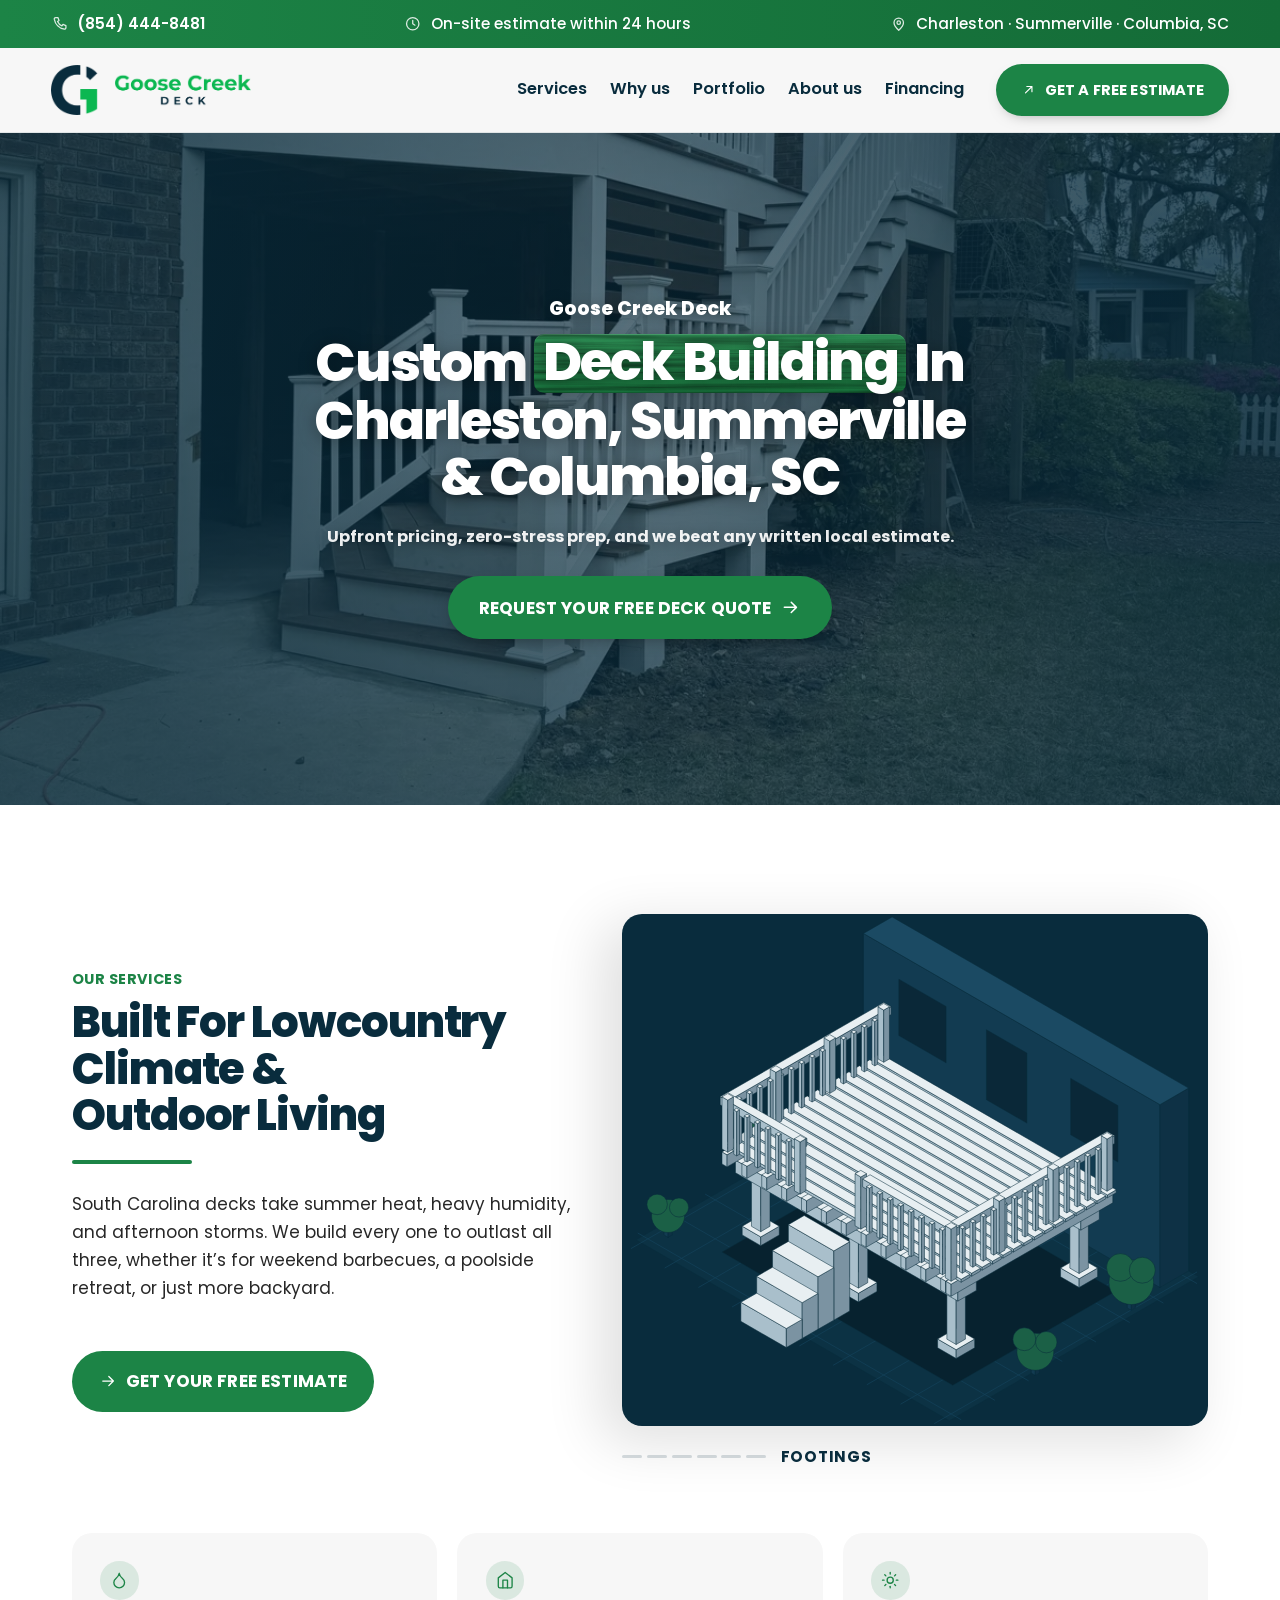
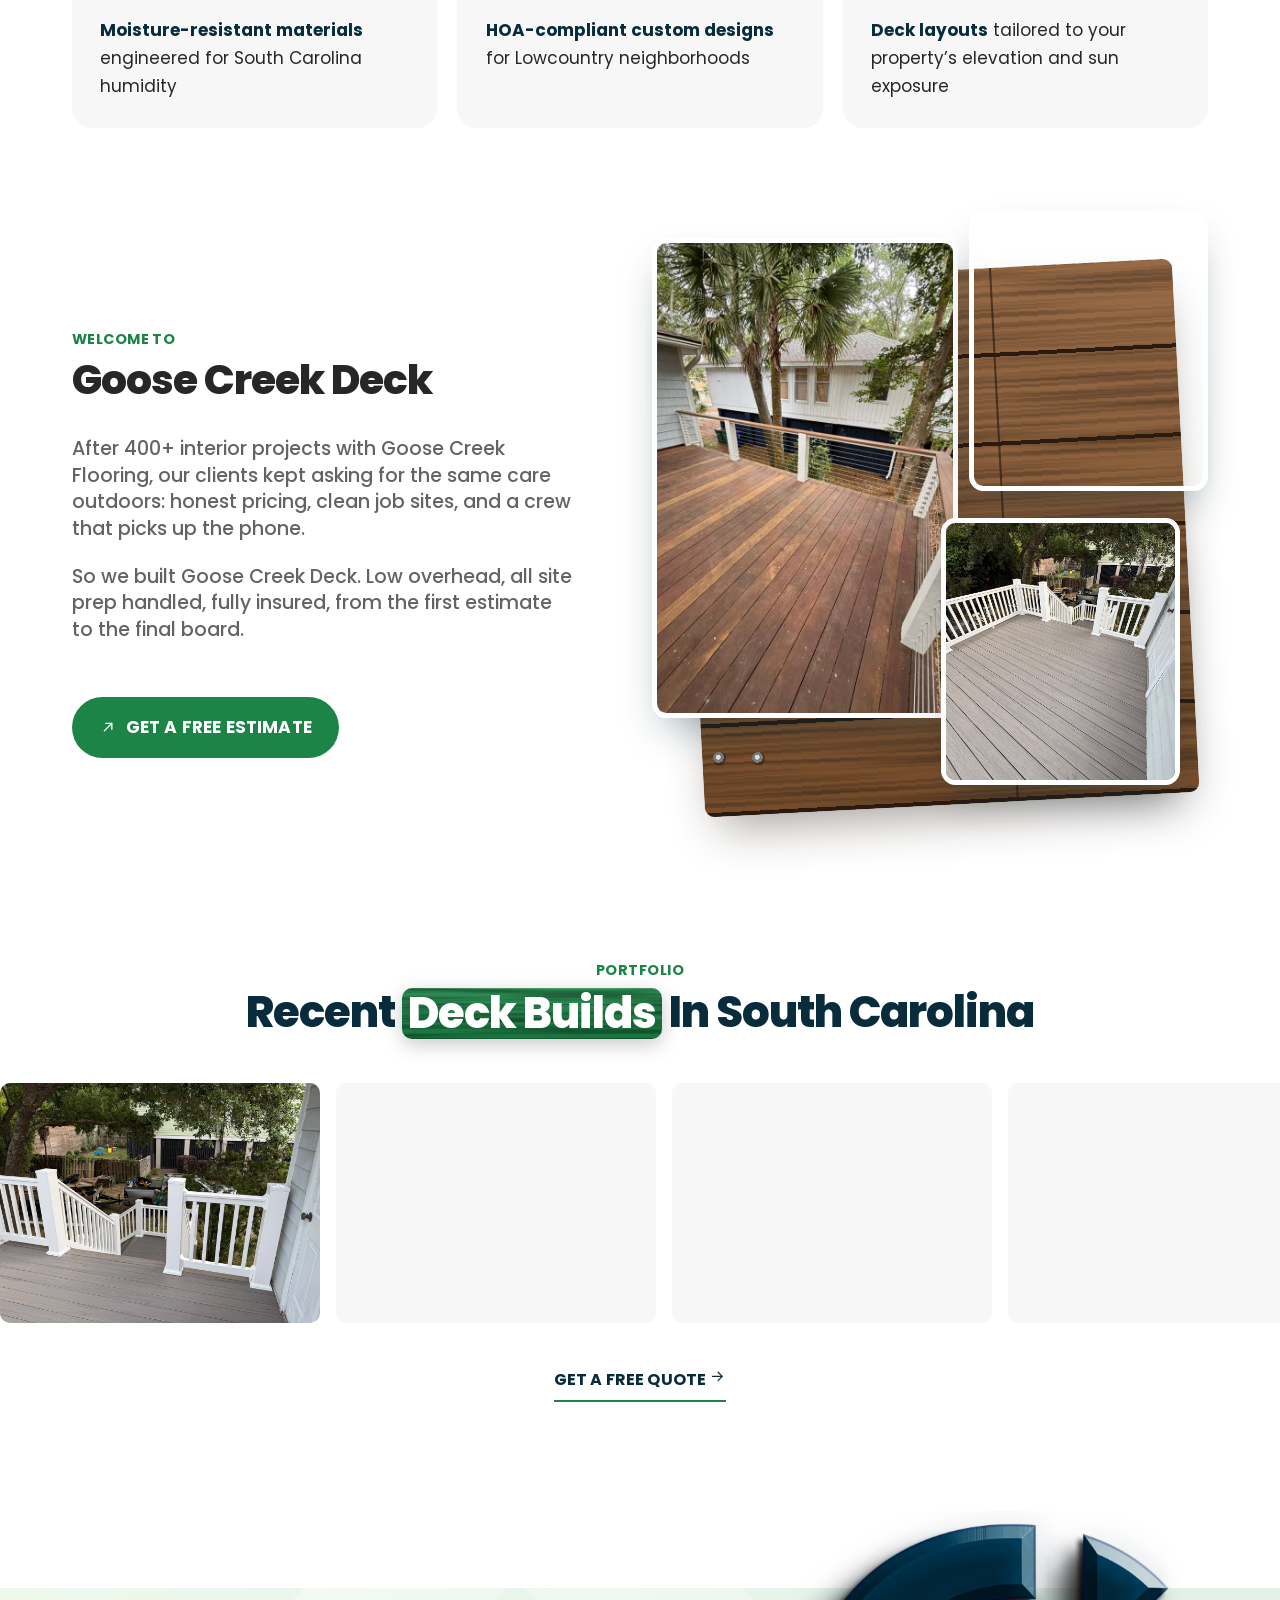
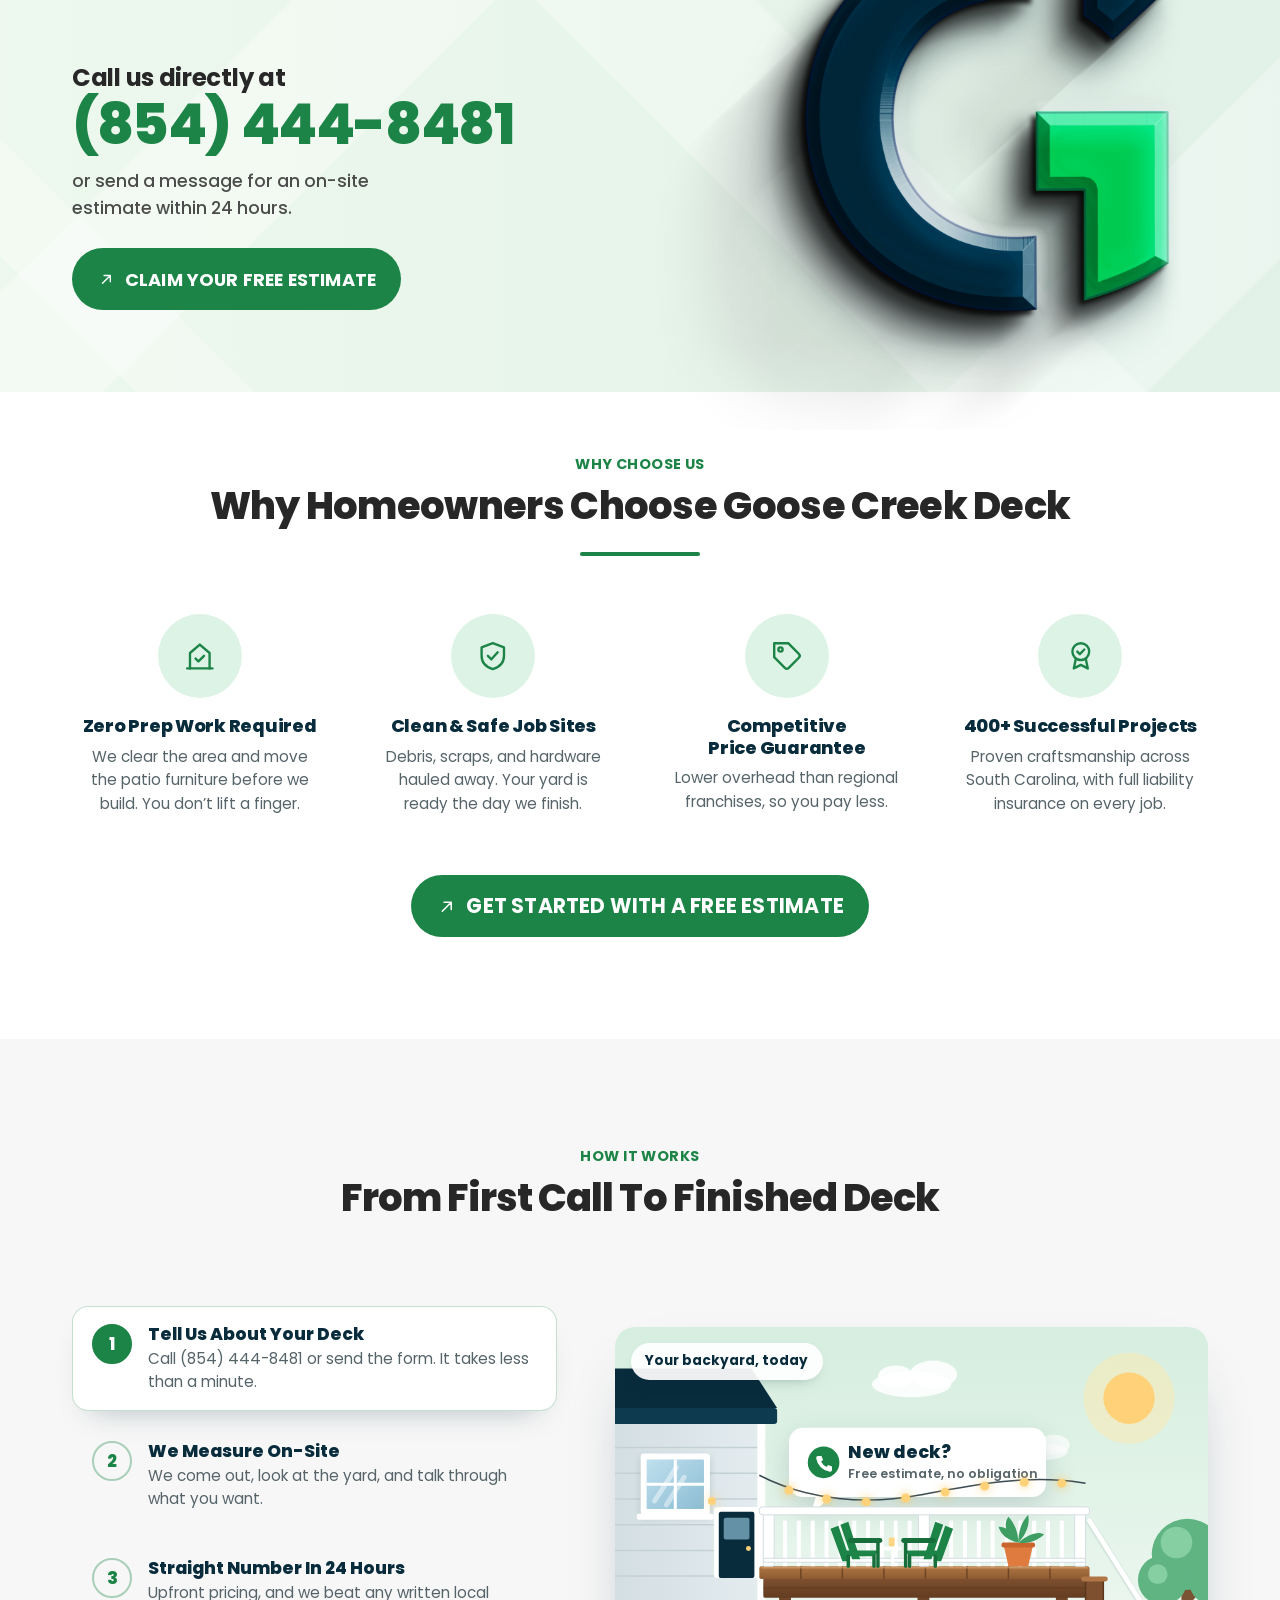
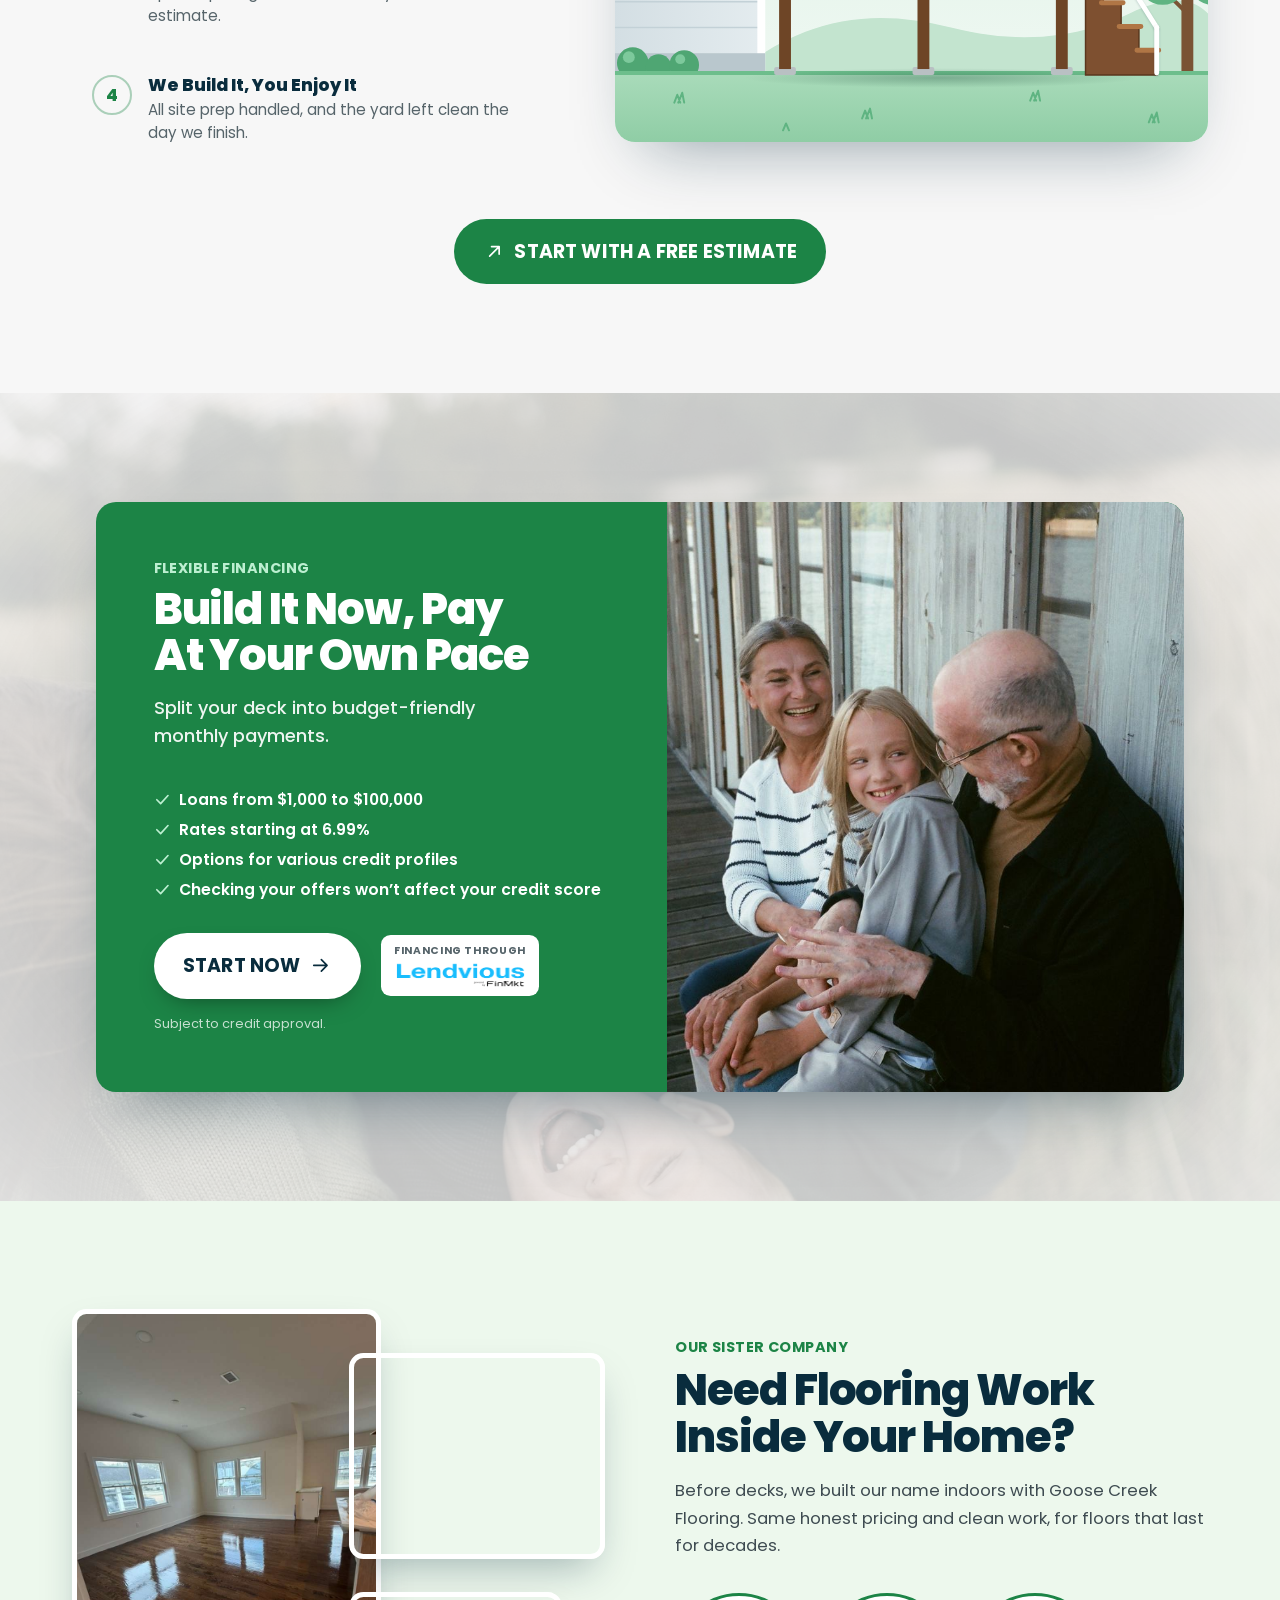
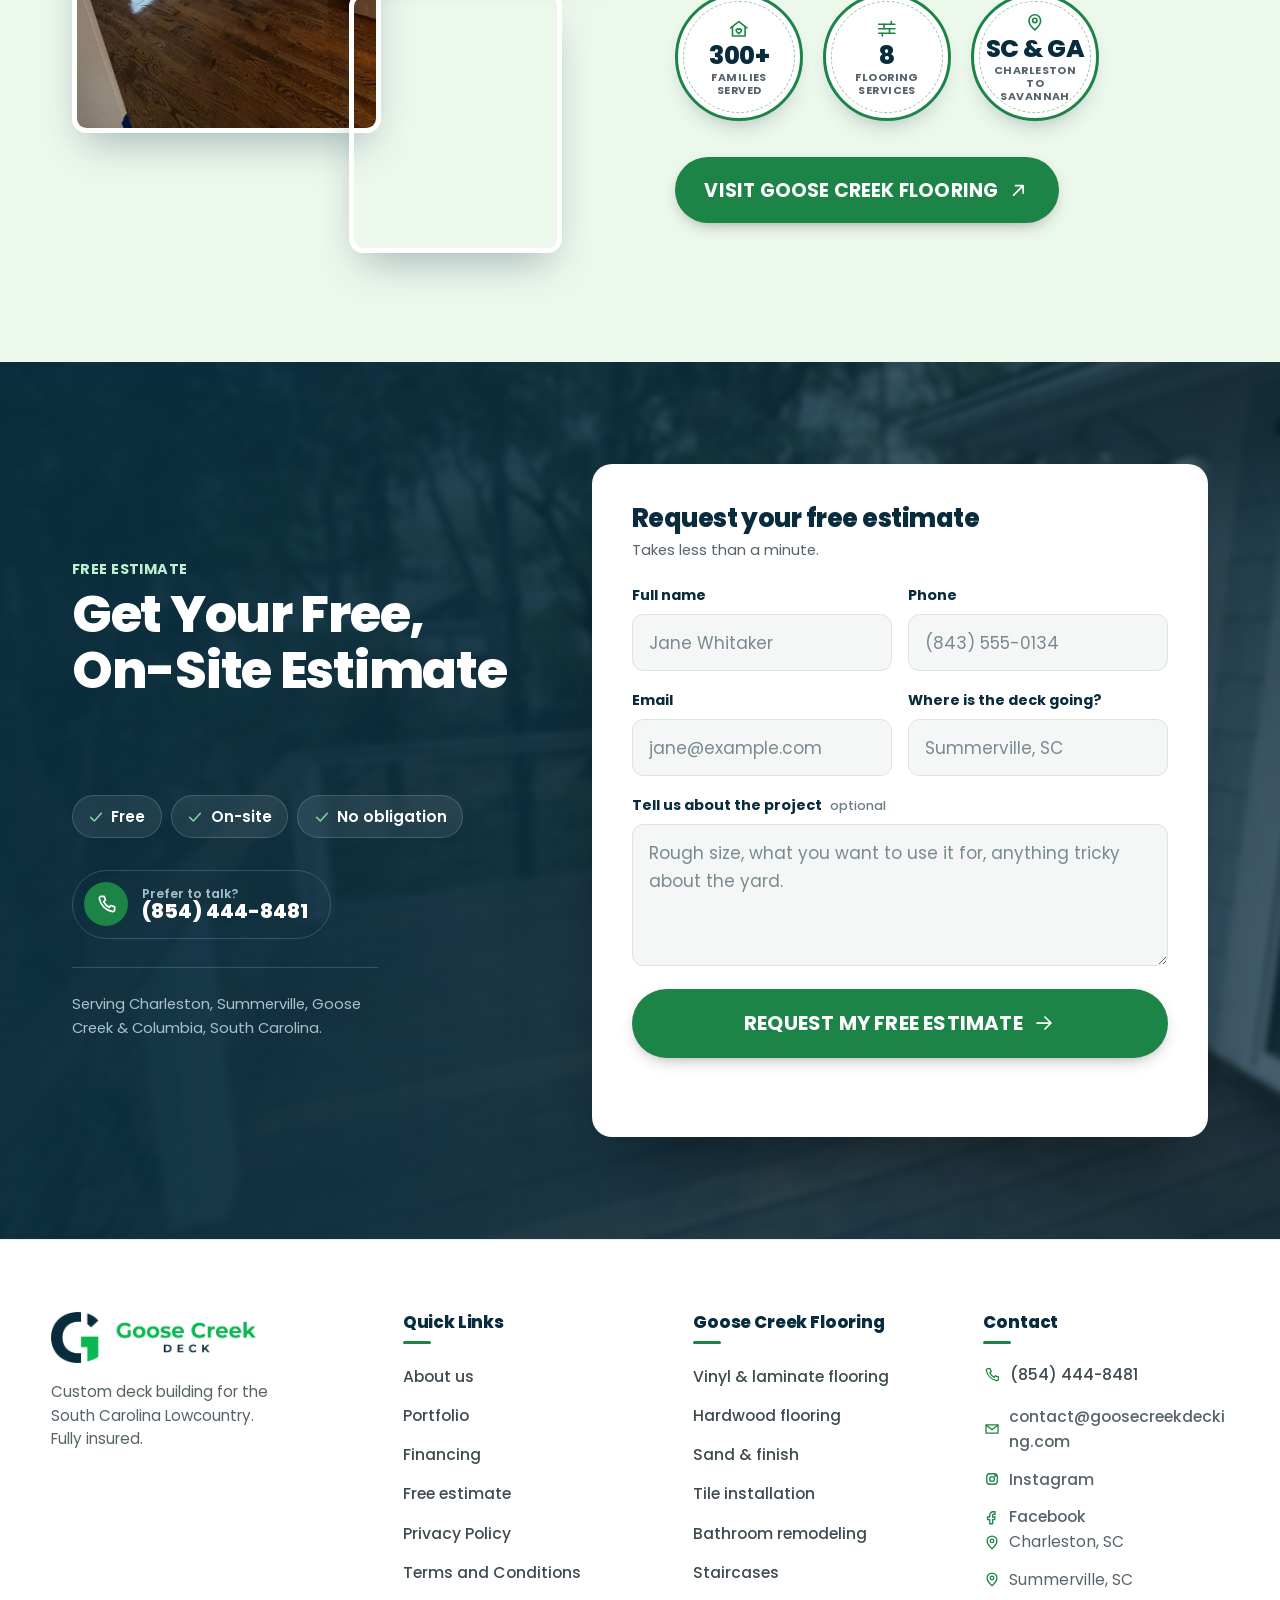
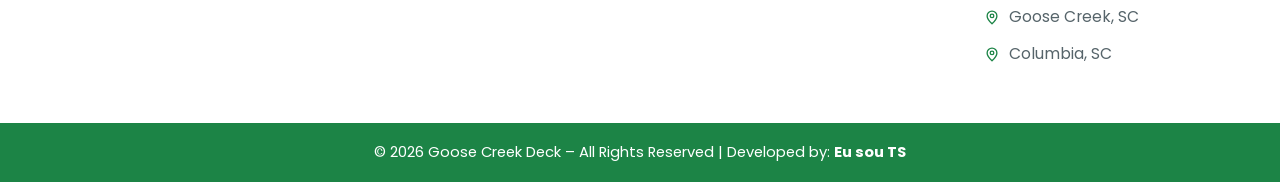
==== index.html @ 67399bc0 "Goose Creek Deck one-page site and links page One-page site for Goose Creek Deck (Charleston, Summer" ====
<!DOCTYPE html>
<html lang="en">
<head>
<meta charset="utf-8">
<meta name="viewport" content="width=device-width, initial-scale=1">
<title>Custom Deck Builders Charleston &amp; Summerville SC | Goose Creek Deck</title>
<meta name="description" content="Custom deck building in Charleston, Summerville &amp; Columbia, SC. We beat competitor prices, handle all prep work, and build to last. Call (854) 444-8481 for a free quote!">
<meta name="theme-color" content="#1C8446">
<link rel="icon" href="images/logo-stacked.png">

<meta property="og:type" content="website">
<meta property="og:title" content="Custom Deck Builders Charleston &amp; Summerville SC | Goose Creek Deck">
<meta property="og:description" content="Custom deck building in Charleston, Summerville &amp; Columbia, SC. We beat competitor prices, handle all prep work, and build to last.">
<meta property="og:image" content="images/financing-home.webp">

<link rel="preconnect" href="https://fonts.googleapis.com">
<link rel="preconnect" href="https://fonts.gstatic.com" crossorigin>
<link href="https://fonts.googleapis.com/css2?family=Poppins:wght@400;500;600;700;800&display=swap" rel="stylesheet">

<link rel="stylesheet" href="tokens.css">
<link rel="stylesheet" href="site.css">
</head>
<body>

<a class="skip" href="#main">Skip to content</a>

<!-- ============================ CONTACT BAR ============================ -->
<!--
  Same shape as the Goose Creek Flooring bar: a green gradient strip of contact
  facts above the header. The CONTENT is Goose Creek Deck's own — the flooring
  numbers and contact@goosecreekflooring.com belong to the sister company and
  would be false here.
-->
<div class="topbar">
  <div class="shell shell--wide topbar__in">
    <a class="topbar__item" href="tel:+18544448481">
      <svg class="ico" viewBox="0 0 24 24" aria-hidden="true"><path d="M6.5 3.5h3l1.5 4-2 1.5a12 12 0 0 0 6 6l1.5-2 4 1.5v3a2 2 0 0 1-2.2 2A17 17 0 0 1 4.5 5.7 2 2 0 0 1 6.5 3.5Z"/></svg>
      <span>(854) 444-8481</span>
    </a>

    <p class="topbar__item topbar__item--mid">
      <svg class="ico" viewBox="0 0 24 24" aria-hidden="true"><circle cx="12" cy="12" r="8.5"/><path d="M12 7.5V12l3 2"/></svg>
      <span>On-site estimate within 24 hours</span>
    </p>

    <p class="topbar__item topbar__item--mid">
      <svg class="ico" viewBox="0 0 24 24" aria-hidden="true"><path d="M12 21s6.5-5.8 6.5-10.3A6.5 6.5 0 0 0 5.5 10.7C5.5 15.2 12 21 12 21Z"/><circle cx="12" cy="10.5" r="2.4"/></svg>
      <span>Charleston · Summerville · Columbia, SC</span>
    </p>
  </div>
</div>

<!-- ============================ HEADER ============================ -->
<header class="masthead" id="top">
  <div class="shell shell--wide masthead__in">
    <a class="masthead__logo" href="#top" aria-label="Goose Creek Deck — home">
      <img src="images/logo-horizontal.png" alt="Goose Creek Deck" width="900" height="222">
    </a>

    <nav class="masthead__nav" aria-label="Main">
      <a href="#services">Services</a>
      <a href="#why">Why us</a>
      <a href="#work">Portfolio</a>
      <a href="#about">About us</a>
      <a href="#financing">Financing</a>
    </nav>

    <div class="masthead__act">
      <a class="btn btn--sm" href="#estimate">
        <svg class="ico" viewBox="0 0 24 24" aria-hidden="true"><path d="M7 17 17 7M9 7h8v8"/></svg>
        <span class="lbl-full">Get a free estimate</span>
        <span class="lbl-short">Free estimate</span>
      </a>
    </div>
  </div>
</header>

<main id="main">

<!-- ============================ HERO ============================ -->
<section class="hero">
  <img class="hero__bg" src="images/financing-home.webp" alt=""
       width="1920" height="1280" fetchpriority="high" decoding="async">

  <div class="shell hero__in">

    <div class="hero__copy">
      <p class="hero__eyebrow anim" style="--d:0ms">Goose Creek Deck</p>
      <h1 class="hero__h1 anim" style="--d:0ms">
        Custom <span class="hero__highlight">Deck building</span> in Charleston, Summerville &amp; Columbia, SC
      </h1>

      <p class="hero__sub anim" style="--d:90ms">
        Upfront pricing, zero-stress prep, and we beat any written local estimate.
      </p>

      <div class="hero__cta anim" style="--d:180ms">
        <a class="btn btn--lg" href="#estimate">
          Request your free deck quote
          <svg class="ico" viewBox="0 0 24 24" aria-hidden="true"><path d="M5 12h13M13 6l6 6-6 6"/></svg>
        </a>
      </div>

      <div class="hero__meta anim" style="--d:230ms">
        <a class="telno telno--lg telno--on-navy" href="tel:+18544448481">
          <svg class="ico" viewBox="0 0 24 24" aria-hidden="true"><path d="M6.5 3.5h3l1.5 4-2 1.5a12 12 0 0 0 6 6l1.5-2 4 1.5v3a2 2 0 0 1-2.2 2A17 17 0 0 1 4.5 5.7 2 2 0 0 1 6.5 3.5Z"/></svg>
          <span>(854) 444-8481</span>
        </a>
        <p class="hero__note">Free, on-site, and no obligation.</p>
      </div>
    </div>

  </div>
</section>

<!-- ============================ SERVICES ============================ -->
<section class="band band--plain services" id="services">
  <div class="shell services__in">

    <div class="services__copy">
      <p class="kicker">Our Services</p>
      <h2 class="h2">Built for Lowcountry climate &amp; outdoor living</h2>
      <span class="services__rule" aria-hidden="true"></span>

      <p>
        South Carolina decks take summer heat, heavy humidity, and afternoon storms. We build every
        one to outlast all three, whether it’s for weekend barbecues, a poolside retreat, or just
        more backyard.
      </p>

      <a class="btn about__btn" href="#estimate">
        Get your free estimate
        <svg class="ico" viewBox="0 0 24 24" aria-hidden="true"><path d="M5 12h13M13 6l6 6-6 6"/></svg>
      </a>
    </div>

    <!--
      The deck assembles itself as you scroll this section: footings, posts,
      beams, joists, decking, railing — the real build order. Authored SVG, not
      an image: the geometry is generated isometric, so it stays crisp at any
      size and each layer can be revealed on its own.
      Degrades to the finished deck with no JS and under prefers-reduced-motion.
    -->
    <figure class="services__fig deckbuild" id="deckbuild">
      <div class="deckbuild__panel">
        <svg class="deckbuild__svg" viewBox="-351.7 -314.3 786.8 705.3" role="img" aria-labelledby="deckbuild-t" preserveAspectRatio="xMidYMid meet">
      <title id="deckbuild-t">A deck assembling itself beside a house: concrete footings, posts, carrying beams, joists, decking and stair, then the railing.</title>
      <g class="scene">
        <polygon class="gnd" points="2.25,-61.1 421.06,180.7 87.81,373.1 -330.99,131.3"/>
        <line class="grd" x1="13.51" y1="-59.8" x2="-337.75" y2="143"/>
        <line class="grd" x1="58.54" y1="-33.8" x2="-292.72" y2="169"/>
        <line class="grd" x1="103.58" y1="-7.8" x2="-247.68" y2="195"/>
        <line class="grd" x1="148.61" y1="18.2" x2="-202.65" y2="221"/>
        <line class="grd" x1="193.64" y1="44.2" x2="-157.62" y2="247"/>
        <line class="grd" x1="238.68" y1="70.2" x2="-112.58" y2="273"/>
        <line class="grd" x1="283.71" y1="96.2" x2="-67.55" y2="299"/>
        <line class="grd" x1="328.74" y1="122.2" x2="-22.52" y2="325"/>
        <line class="grd" x1="373.78" y1="148.2" x2="22.52" y2="351"/>
        <line class="grd" x1="418.81" y1="174.2" x2="67.55" y2="377"/>
        <line class="grd" x1="-13.51" y1="-59.8" x2="418.81" y2="189.8"/>
        <line class="grd" x1="-58.54" y1="-33.8" x2="373.78" y2="215.8"/>
        <line class="grd" x1="-103.58" y1="-7.8" x2="328.74" y2="241.8"/>
        <line class="grd" x1="-148.61" y1="18.2" x2="283.71" y2="267.8"/>
        <line class="grd" x1="-193.64" y1="44.2" x2="238.68" y2="293.8"/>
        <line class="grd" x1="-238.68" y1="70.2" x2="193.64" y2="319.8"/>
        <line class="grd" x1="-283.71" y1="96.2" x2="148.61" y2="345.8"/>
        <line class="grd" x1="-328.74" y1="122.2" x2="103.58" y2="371.8"/>
        <polygon class="shd" points="2.25,21.58 310.73,199.68 92.32,325.78 -216.16,147.68"/>
        <polygon class="fL" points="-27.02,-33.8 369.27,195 369.27,-49.4 -27.02,-278.2"/>
        <polygon class="fR" points="407.55,172.9 369.27,195 369.27,-49.4 407.55,-71.5"/>
        <polygon class="fT" points="11.26,-300.3 407.55,-71.5 369.27,-49.4 -27.02,-278.2"/>
        <polygon class="opn" points="137.35,-55.9 191.39,-24.7 191.39,-118.3 137.35,-149.5"/>
        <polygon class="opn" points="249.93,-9.1 312.98,27.3 312.98,-48.1 249.93,-84.5"/>
        <polygon class="opn" points="20.26,-141.7 83.31,-105.3 83.31,-180.7 20.26,-217.1"/>
        <polygon class="fL" points="325.59,222.3 330.99,225.42 330.99,204.49 325.59,201.37"/>
        <polygon class="fR" points="336.4,222.3 330.99,225.42 330.99,204.49 336.4,201.37"/>
        <polygon class="fT" points="330.99,198.25 336.4,201.37 330.99,204.49 325.59,201.37"/>
        <circle class="veg" cx="330.99" cy="187.92" r="29.9"/>
        <circle class="veg" cx="316.36" cy="168.22" r="18.54"/>
        <circle class="veg" cx="345.63" cy="171.93" r="17.34"/>
        <polygon class="fL" points="197.25,309.4 202.65,312.52 202.65,295.23 197.25,292.11"/>
        <polygon class="fR" points="208.05,309.4 202.65,312.52 202.65,295.23 208.05,292.11"/>
        <polygon class="fT" points="202.65,288.99 208.05,292.11 202.65,295.23 197.25,292.11"/>
        <circle class="veg" cx="202.65" cy="281" r="24.7"/>
        <circle class="veg" cx="188.01" cy="264.16" r="15.31"/>
        <circle class="veg" cx="217.29" cy="268.13" r="14.33"/>
        <polygon class="fL" points="-160.77,40.3 -155.36,43.42 -155.36,24.31 -160.77,21.19"/>
        <polygon class="fR" points="-149.96,40.3 -155.36,43.42 -155.36,24.31 -149.96,21.19"/>
        <polygon class="fT" points="-155.36,18.07 -149.96,21.19 -155.36,24.31 -160.77,21.19"/>
        <circle class="veg" cx="-155.36" cy="8.91" r="27.3"/>
        <circle class="veg" cx="-170" cy="-9.36" r="16.93"/>
        <circle class="veg" cx="-140.73" cy="-5.53" r="15.83"/>
        <polygon class="fL" points="-293.62,124.8 -288.21,127.92 -288.21,112.45 -293.62,109.33"/>
        <polygon class="fR" points="-282.81,124.8 -288.21,127.92 -288.21,112.45 -282.81,109.33"/>
        <polygon class="fT" points="-288.21,106.21 -282.81,109.33 -288.21,112.45 -293.62,109.33"/>
        <circle class="veg" cx="-288.21" cy="99.39" r="22.1"/>
        <circle class="veg" cx="-302.85" cy="83.98" r="13.7"/>
        <circle class="veg" cx="-273.58" cy="88.08" r="12.82"/>
      </g>
      <g class="dp" data-stage="1" data-part="footings">
        <polygon class="fL" points="-24.77,29.9 0,44.2 0,32.5 -24.77,18.2"/>
        <polygon class="fR" points="24.77,29.9 0,44.2 0,32.5 24.77,18.2"/>
        <polygon class="fT" points="0,3.9 24.77,18.2 0,32.5 -24.77,18.2"/>
        <polygon class="fL" points="105.83,105.3 130.6,119.6 130.6,107.9 105.83,93.6"/>
        <polygon class="fR" points="155.36,105.3 130.6,119.6 130.6,107.9 155.36,93.6"/>
        <polygon class="fT" points="130.6,79.3 155.36,93.6 130.6,107.9 105.83,93.6"/>
        <polygon class="fL" points="-189.14,124.8 -164.37,139.1 -164.37,127.4 -189.14,113.1"/>
        <polygon class="fR" points="-139.6,124.8 -164.37,139.1 -164.37,127.4 -139.6,113.1"/>
        <polygon class="fT" points="-164.37,98.8 -139.6,113.1 -164.37,127.4 -189.14,113.1"/>
        <polygon class="fL" points="236.42,180.7 261.19,195 261.19,183.3 236.42,169"/>
        <polygon class="fR" points="285.96,180.7 261.19,195 261.19,183.3 285.96,169"/>
        <polygon class="fT" points="261.19,154.7 285.96,169 261.19,183.3 236.42,169"/>
        <polygon class="fL" points="-58.54,200.2 -33.77,214.5 -33.77,202.8 -58.54,188.5"/>
        <polygon class="fR" points="-9.01,200.2 -33.77,214.5 -33.77,202.8 -9.01,188.5"/>
        <polygon class="fT" points="-33.77,174.2 -9.01,188.5 -33.77,202.8 -58.54,188.5"/>
        <polygon class="fL" points="72.05,275.6 96.82,289.9 96.82,278.2 72.05,263.9"/>
        <polygon class="fR" points="121.59,275.6 96.82,289.9 96.82,278.2 121.59,263.9"/>
        <polygon class="fT" points="96.82,249.6 121.59,263.9 96.82,278.2 72.05,263.9"/>
      </g>
      <g class="dp" data-stage="2" data-part="posts">
        <polygon class="fL" points="-12.38,18.33 0,25.48 0,-40.82 -12.38,-47.97"/>
        <polygon class="fR" points="12.38,18.33 0,25.48 0,-40.82 12.38,-47.97"/>
        <polygon class="fT" points="0,-55.12 12.38,-47.97 0,-40.82 -12.38,-47.97"/>
        <polygon class="fL" points="118.21,93.73 130.6,100.88 130.6,34.58 118.21,27.43"/>
        <polygon class="fR" points="142.98,93.73 130.6,100.88 130.6,34.58 142.98,27.43"/>
        <polygon class="fT" points="130.6,20.28 142.98,27.43 130.6,34.58 118.21,27.43"/>
        <polygon class="fL" points="-176.76,113.23 -164.37,120.38 -164.37,54.08 -176.76,46.93"/>
        <polygon class="fR" points="-151.99,113.23 -164.37,120.38 -164.37,54.08 -151.99,46.93"/>
        <polygon class="fT" points="-164.37,39.78 -151.99,46.93 -164.37,54.08 -176.76,46.93"/>
        <polygon class="fL" points="248.81,169.13 261.19,176.28 261.19,109.98 248.81,102.83"/>
        <polygon class="fR" points="273.58,169.13 261.19,176.28 261.19,109.98 273.58,102.83"/>
        <polygon class="fT" points="261.19,95.68 273.58,102.83 261.19,109.98 248.81,102.83"/>
        <polygon class="fL" points="-46.16,188.63 -33.77,195.78 -33.77,129.48 -46.16,122.33"/>
        <polygon class="fR" points="-21.39,188.63 -33.77,195.78 -33.77,129.48 -21.39,122.33"/>
        <polygon class="fT" points="-33.77,115.18 -21.39,122.33 -33.77,129.48 -46.16,122.33"/>
        <polygon class="fL" points="84.44,264.03 96.82,271.18 96.82,204.88 84.44,197.73"/>
        <polygon class="fR" points="109.21,264.03 96.82,271.18 96.82,204.88 109.21,197.73"/>
        <polygon class="fT" points="96.82,190.58 109.21,197.73 96.82,204.88 84.44,197.73"/>
      </g>
      <g class="dp" data-stage="3" data-part="beams">
        <polygon class="fL" points="-33.77,-53.3 263.44,118.3 263.44,101.4 -33.77,-70.2"/>
        <polygon class="fR" points="288.21,104 263.44,118.3 263.44,101.4 288.21,87.1"/>
        <polygon class="fT" points="-9.01,-84.5 288.21,87.1 263.44,101.4 -33.77,-70.2"/>
        <polygon class="fL" points="-198.15,41.6 99.07,213.2 99.07,196.3 -198.15,24.7"/>
        <polygon class="fR" points="123.84,198.9 99.07,213.2 99.07,196.3 123.84,182"/>
        <polygon class="fT" points="-173.38,10.4 123.84,182 99.07,196.3 -198.15,24.7"/>
      </g>
      <g class="dp" data-stage="4" data-part="joists">
        <polygon class="fL" points="-216.16,29.9 -209.4,33.8 -209.4,17.68 -216.16,13.78"/>
        <polygon class="fR" points="6.75,-91 -209.4,33.8 -209.4,17.68 6.75,-107.12"/>
        <polygon class="fT" points="0,-111.02 6.75,-107.12 -209.4,17.68 -216.16,13.78"/>
        <polygon class="fL" points="-189.59,45.24 -182.84,49.14 -182.84,33.02 -189.59,29.12"/>
        <polygon class="fR" points="33.32,-75.66 -182.84,49.14 -182.84,33.02 33.32,-91.78"/>
        <polygon class="fT" points="26.57,-95.68 33.32,-91.78 -182.84,33.02 -189.59,29.12"/>
        <polygon class="fL" points="-163.02,60.58 -156.27,64.48 -156.27,48.36 -163.02,44.46"/>
        <polygon class="fR" points="59.89,-60.32 -156.27,64.48 -156.27,48.36 59.89,-76.44"/>
        <polygon class="fT" points="53.14,-80.34 59.89,-76.44 -156.27,48.36 -163.02,44.46"/>
        <polygon class="fL" points="-136.45,75.92 -129.7,79.82 -129.7,63.7 -136.45,59.8"/>
        <polygon class="fR" points="86.46,-44.98 -129.7,79.82 -129.7,63.7 86.46,-61.1"/>
        <polygon class="fT" points="79.71,-65 86.46,-61.1 -129.7,63.7 -136.45,59.8"/>
        <polygon class="fL" points="-109.88,91.26 -103.13,95.16 -103.13,79.04 -109.88,75.14"/>
        <polygon class="fR" points="113.03,-29.64 -103.13,95.16 -103.13,79.04 113.03,-45.76"/>
        <polygon class="fT" points="106.28,-49.66 113.03,-45.76 -103.13,79.04 -109.88,75.14"/>
        <polygon class="fL" points="-83.31,106.6 -76.56,110.5 -76.56,94.38 -83.31,90.48"/>
        <polygon class="fR" points="139.6,-14.3 -76.56,110.5 -76.56,94.38 139.6,-30.42"/>
        <polygon class="fT" points="132.85,-34.32 139.6,-30.42 -76.56,94.38 -83.31,90.48"/>
        <polygon class="fL" points="-56.74,121.94 -49.99,125.84 -49.99,109.72 -56.74,105.82"/>
        <polygon class="fR" points="166.17,1.04 -49.99,125.84 -49.99,109.72 166.17,-15.08"/>
        <polygon class="fT" points="159.42,-18.98 166.17,-15.08 -49.99,109.72 -56.74,105.82"/>
        <polygon class="fL" points="-30.17,137.28 -23.42,141.18 -23.42,125.06 -30.17,121.16"/>
        <polygon class="fR" points="192.74,16.38 -23.42,141.18 -23.42,125.06 192.74,0.26"/>
        <polygon class="fT" points="185.99,-3.64 192.74,0.26 -23.42,125.06 -30.17,121.16"/>
        <polygon class="fL" points="-3.6,152.62 3.15,156.52 3.15,140.4 -3.6,136.5"/>
        <polygon class="fR" points="219.31,31.72 3.15,156.52 3.15,140.4 219.31,15.6"/>
        <polygon class="fT" points="212.56,11.7 219.31,15.6 3.15,140.4 -3.6,136.5"/>
        <polygon class="fL" points="22.97,167.96 29.72,171.86 29.72,155.74 22.97,151.84"/>
        <polygon class="fR" points="245.88,47.06 29.72,171.86 29.72,155.74 245.88,30.94"/>
        <polygon class="fT" points="239.13,27.04 245.88,30.94 29.72,155.74 22.97,151.84"/>
        <polygon class="fL" points="49.54,183.3 56.29,187.2 56.29,171.08 49.54,167.18"/>
        <polygon class="fR" points="272.45,62.4 56.29,187.2 56.29,171.08 272.45,46.28"/>
        <polygon class="fT" points="265.7,42.38 272.45,46.28 56.29,171.08 49.54,167.18"/>
        <polygon class="fL" points="76.11,198.64 82.86,202.54 82.86,186.42 76.11,182.52"/>
        <polygon class="fR" points="299.02,77.74 82.86,202.54 82.86,186.42 299.02,61.62"/>
        <polygon class="fT" points="292.27,57.72 299.02,61.62 82.86,186.42 76.11,182.52"/>
        <polygon class="fL" points="83.31,202.8 90.07,206.7 90.07,190.58 83.31,186.68"/>
        <polygon class="fR" points="306.23,81.9 90.07,206.7 90.07,190.58 306.23,65.78"/>
        <polygon class="fT" points="299.47,61.88 306.23,65.78 90.07,190.58 83.31,186.68"/>
      </g>
      <g class="dp" data-stage="5" data-part="decking">
        <polygon class="fL" points="-16.21,-106.86 299.02,75.14 299.02,71.24 -16.21,-110.76"/>
        <polygon class="fR" points="310.73,68.38 299.02,75.14 299.02,71.24 310.73,64.48"/>
        <polygon class="fT" points="-4.5,-117.52 310.73,64.48 299.02,71.24 -16.21,-110.76"/>
        <polygon class="fL" points="-30.17,-98.8 285.06,83.2 285.06,79.3 -30.17,-102.7"/>
        <polygon class="fR" points="296.77,76.44 285.06,83.2 285.06,79.3 296.77,72.54"/>
        <polygon class="fT" points="-18.46,-109.46 296.77,72.54 285.06,79.3 -30.17,-102.7"/>
        <polygon class="fL" points="-44.13,-90.74 271.1,91.26 271.1,87.36 -44.13,-94.64"/>
        <polygon class="fR" points="282.81,84.5 271.1,91.26 271.1,87.36 282.81,80.6"/>
        <polygon class="fT" points="-32.42,-101.4 282.81,80.6 271.1,87.36 -44.13,-94.64"/>
        <polygon class="fL" points="-58.09,-82.68 257.14,99.32 257.14,95.42 -58.09,-86.58"/>
        <polygon class="fR" points="268.85,92.56 257.14,99.32 257.14,95.42 268.85,88.66"/>
        <polygon class="fT" points="-46.38,-93.34 268.85,88.66 257.14,95.42 -58.09,-86.58"/>
        <polygon class="fL" points="-72.05,-74.62 243.18,107.38 243.18,103.48 -72.05,-78.52"/>
        <polygon class="fR" points="254.89,100.62 243.18,107.38 243.18,103.48 254.89,96.72"/>
        <polygon class="fT" points="-60.34,-85.28 254.89,96.72 243.18,103.48 -72.05,-78.52"/>
        <polygon class="fL" points="-86.01,-66.56 229.22,115.44 229.22,111.54 -86.01,-70.46"/>
        <polygon class="fR" points="240.93,108.68 229.22,115.44 229.22,111.54 240.93,104.78"/>
        <polygon class="fT" points="-74.3,-77.22 240.93,104.78 229.22,111.54 -86.01,-70.46"/>
        <polygon class="fL" points="-99.97,-58.5 215.26,123.5 215.26,119.6 -99.97,-62.4"/>
        <polygon class="fR" points="226.97,116.74 215.26,123.5 215.26,119.6 226.97,112.84"/>
        <polygon class="fT" points="-88.27,-69.16 226.97,112.84 215.26,119.6 -99.97,-62.4"/>
        <polygon class="fL" points="-113.93,-50.44 201.3,131.56 201.3,127.66 -113.93,-54.34"/>
        <polygon class="fR" points="213.01,124.8 201.3,131.56 201.3,127.66 213.01,120.9"/>
        <polygon class="fT" points="-102.23,-61.1 213.01,120.9 201.3,127.66 -113.93,-54.34"/>
        <polygon class="fL" points="-127.89,-42.38 187.34,139.62 187.34,135.72 -127.89,-46.28"/>
        <polygon class="fR" points="199.05,132.86 187.34,139.62 187.34,135.72 199.05,128.96"/>
        <polygon class="fT" points="-116.19,-53.04 199.05,128.96 187.34,135.72 -127.89,-46.28"/>
        <polygon class="fL" points="-141.85,-34.32 173.38,147.68 173.38,143.78 -141.85,-38.22"/>
        <polygon class="fR" points="185.09,140.92 173.38,147.68 173.38,143.78 185.09,137.02"/>
        <polygon class="fT" points="-130.15,-44.98 185.09,137.02 173.38,143.78 -141.85,-38.22"/>
        <polygon class="fL" points="-155.82,-26.26 159.42,155.74 159.42,151.84 -155.82,-30.16"/>
        <polygon class="fR" points="171.13,148.98 159.42,155.74 159.42,151.84 171.13,145.08"/>
        <polygon class="fT" points="-144.11,-36.92 171.13,145.08 159.42,151.84 -155.82,-30.16"/>
        <polygon class="fL" points="-169.78,-18.2 145.46,163.8 145.46,159.9 -169.78,-22.1"/>
        <polygon class="fR" points="157.17,157.04 145.46,163.8 145.46,159.9 157.17,153.14"/>
        <polygon class="fT" points="-158.07,-28.86 157.17,153.14 145.46,159.9 -169.78,-22.1"/>
        <polygon class="fL" points="-183.74,-10.14 131.5,171.86 131.5,167.96 -183.74,-14.04"/>
        <polygon class="fR" points="143.21,165.1 131.5,171.86 131.5,167.96 143.21,161.2"/>
        <polygon class="fT" points="-172.03,-20.8 143.21,161.2 131.5,167.96 -183.74,-14.04"/>
        <polygon class="fL" points="-197.7,-2.08 117.54,179.92 117.54,176.02 -197.7,-5.98"/>
        <polygon class="fR" points="129.25,173.16 117.54,179.92 117.54,176.02 129.25,169.26"/>
        <polygon class="fT" points="-185.99,-12.74 129.25,169.26 117.54,176.02 -197.7,-5.98"/>
        <polygon class="fL" points="-211.66,5.98 103.58,187.98 103.58,184.08 -211.66,2.08"/>
        <polygon class="fR" points="115.29,181.22 103.58,187.98 103.58,184.08 115.29,177.32"/>
        <polygon class="fT" points="-199.95,-4.68 115.29,177.32 103.58,184.08 -211.66,2.08"/>
        <polygon class="fL" points="-127.44,203.58 -66.65,238.68 -66.65,146.12 -127.44,111.02"/>
        <polygon class="fR" points="-45.48,226.46 -66.65,238.68 -66.65,146.12 -45.48,133.9"/>
        <polygon class="fT" points="-106.28,98.8 -45.48,133.9 -66.65,146.12 -127.44,111.02"/>
        <polygon class="fL" points="-148.61,215.8 -87.81,250.9 -87.81,180.7 -148.61,145.6"/>
        <polygon class="fR" points="-66.65,238.68 -87.81,250.9 -87.81,180.7 -66.65,168.48"/>
        <polygon class="fT" points="-127.44,133.38 -66.65,168.48 -87.81,180.7 -148.61,145.6"/>
        <polygon class="fL" points="-169.78,228.02 -108.98,263.12 -108.98,215.28 -169.78,180.18"/>
        <polygon class="fR" points="-87.81,250.9 -108.98,263.12 -108.98,215.28 -87.81,203.06"/>
        <polygon class="fT" points="-148.61,167.96 -87.81,203.06 -108.98,215.28 -169.78,180.18"/>
        <polygon class="fL" points="-190.94,240.24 -130.15,275.34 -130.15,249.86 -190.94,214.76"/>
        <polygon class="fR" points="-108.98,263.12 -130.15,275.34 -130.15,249.86 -108.98,237.64"/>
        <polygon class="fT" points="-169.78,202.54 -108.98,237.64 -130.15,249.86 -190.94,214.76"/>
      </g>
      <g class="dp" data-stage="6" data-part="railing">
        <polygon class="fL" points="-218.41,-49.4 -208.5,-43.68 -208.5,-54.08 -218.41,-59.8"/>
        <polygon class="fR" points="9.91,-169.78 -208.5,-43.68 -208.5,-54.08 9.91,-180.18"/>
        <polygon class="fT" points="0,-185.9 9.91,-180.18 -208.5,-54.08 -218.41,-59.8"/>
        <polygon class="fL" points="-7.66,-110.5 0,-106.08 0,-175.76 -7.66,-180.18"/>
        <polygon class="fR" points="7.66,-110.5 0,-106.08 0,-175.76 7.66,-180.18"/>
        <polygon class="fT" points="0,-184.6 7.66,-180.18 0,-175.76 -7.66,-180.18"/>
        <polygon class="fL" points="-15.76,-103.48 -11.93,-101.27 -11.93,-160.55 -15.76,-162.76"/>
        <polygon class="fR" points="-8.11,-103.48 -11.93,-101.27 -11.93,-160.55 -8.11,-162.76"/>
        <polygon class="fT" points="-11.93,-164.97 -8.11,-162.76 -11.93,-160.55 -15.76,-162.76"/>
        <polygon class="fL" points="-29.72,-95.42 -25.89,-93.21 -25.89,-152.49 -29.72,-154.7"/>
        <polygon class="fR" points="-22.07,-95.42 -25.89,-93.21 -25.89,-152.49 -22.07,-154.7"/>
        <polygon class="fT" points="-25.89,-156.91 -22.07,-154.7 -25.89,-152.49 -29.72,-154.7"/>
        <polygon class="fL" points="-43.68,-87.36 -39.85,-85.15 -39.85,-144.43 -43.68,-146.64"/>
        <polygon class="fR" points="-36.03,-87.36 -39.85,-85.15 -39.85,-144.43 -36.03,-146.64"/>
        <polygon class="fT" points="-39.85,-148.85 -36.03,-146.64 -39.85,-144.43 -43.68,-146.64"/>
        <polygon class="fL" points="-57.64,-79.3 -53.81,-77.09 -53.81,-136.37 -57.64,-138.58"/>
        <polygon class="fR" points="-49.99,-79.3 -53.81,-77.09 -53.81,-136.37 -49.99,-138.58"/>
        <polygon class="fT" points="-53.81,-140.79 -49.99,-138.58 -53.81,-136.37 -57.64,-138.58"/>
        <polygon class="fL" points="-71.6,-71.24 -67.78,-69.03 -67.78,-128.31 -71.6,-130.52"/>
        <polygon class="fR" points="-63.95,-71.24 -67.78,-69.03 -67.78,-128.31 -63.95,-130.52"/>
        <polygon class="fT" points="-67.78,-132.73 -63.95,-130.52 -67.78,-128.31 -71.6,-130.52"/>
        <polygon class="fL" points="-79.71,-68.9 -72.05,-64.48 -72.05,-134.16 -79.71,-138.58"/>
        <polygon class="fR" points="-64.4,-68.9 -72.05,-64.48 -72.05,-134.16 -64.4,-138.58"/>
        <polygon class="fT" points="-72.05,-143 -64.4,-138.58 -72.05,-134.16 -79.71,-138.58"/>
        <polygon class="fL" points="-85.56,-63.18 -81.74,-60.97 -81.74,-120.25 -85.56,-122.46"/>
        <polygon class="fR" points="-77.91,-63.18 -81.74,-60.97 -81.74,-120.25 -77.91,-122.46"/>
        <polygon class="fT" points="-81.74,-124.67 -77.91,-122.46 -81.74,-120.25 -85.56,-122.46"/>
        <polygon class="fL" points="-99.52,-55.12 -95.7,-52.91 -95.7,-112.19 -99.52,-114.4"/>
        <polygon class="fR" points="-91.87,-55.12 -95.7,-52.91 -95.7,-112.19 -91.87,-114.4"/>
        <polygon class="fT" points="-95.7,-116.61 -91.87,-114.4 -95.7,-112.19 -99.52,-114.4"/>
        <polygon class="fL" points="-113.48,-47.06 -109.66,-44.85 -109.66,-104.13 -113.48,-106.34"/>
        <polygon class="fR" points="-105.83,-47.06 -109.66,-44.85 -109.66,-104.13 -105.83,-106.34"/>
        <polygon class="fT" points="-109.66,-108.55 -105.83,-106.34 -109.66,-104.13 -113.48,-106.34"/>
        <polygon class="fL" points="-127.44,-39 -123.62,-36.79 -123.62,-96.07 -127.44,-98.28"/>
        <polygon class="fR" points="-119.79,-39 -123.62,-36.79 -123.62,-96.07 -119.79,-98.28"/>
        <polygon class="fT" points="-123.62,-100.49 -119.79,-98.28 -123.62,-96.07 -127.44,-98.28"/>
        <polygon class="fL" points="-141.4,-30.94 -137.58,-28.73 -137.58,-88.01 -141.4,-90.22"/>
        <polygon class="fR" points="-133.75,-30.94 -137.58,-28.73 -137.58,-88.01 -133.75,-90.22"/>
        <polygon class="fT" points="-137.58,-92.43 -133.75,-90.22 -137.58,-88.01 -141.4,-90.22"/>
        <polygon class="fL" points="-151.76,-27.3 -144.11,-22.88 -144.11,-92.56 -151.76,-96.98"/>
        <polygon class="fR" points="-136.45,-27.3 -144.11,-22.88 -144.11,-92.56 -136.45,-96.98"/>
        <polygon class="fT" points="-144.11,-101.4 -136.45,-96.98 -144.11,-92.56 -151.76,-96.98"/>
        <polygon class="fL" points="-155.36,-22.88 -151.54,-20.67 -151.54,-79.95 -155.36,-82.16"/>
        <polygon class="fR" points="-147.71,-22.88 -151.54,-20.67 -151.54,-79.95 -147.71,-82.16"/>
        <polygon class="fT" points="-151.54,-84.37 -147.71,-82.16 -151.54,-79.95 -155.36,-82.16"/>
        <polygon class="fL" points="-169.33,-14.82 -165.5,-12.61 -165.5,-71.89 -169.33,-74.1"/>
        <polygon class="fR" points="-161.67,-14.82 -165.5,-12.61 -165.5,-71.89 -161.67,-74.1"/>
        <polygon class="fT" points="-165.5,-76.31 -161.67,-74.1 -165.5,-71.89 -169.33,-74.1"/>
        <polygon class="fL" points="-183.29,-6.76 -179.46,-4.55 -179.46,-63.83 -183.29,-66.04"/>
        <polygon class="fR" points="-175.63,-6.76 -179.46,-4.55 -179.46,-63.83 -175.63,-66.04"/>
        <polygon class="fT" points="-179.46,-68.25 -175.63,-66.04 -179.46,-63.83 -183.29,-66.04"/>
        <polygon class="fL" points="-197.25,1.3 -193.42,3.51 -193.42,-55.77 -197.25,-57.98"/>
        <polygon class="fR" points="-189.59,1.3 -193.42,3.51 -193.42,-55.77 -189.59,-57.98"/>
        <polygon class="fT" points="-193.42,-60.19 -189.59,-57.98 -193.42,-55.77 -197.25,-57.98"/>
        <polygon class="fL" points="-218.41,-49.4 -112.58,11.7 -112.58,1.3 -218.41,-59.8"/>
        <polygon class="fR" points="-102.68,5.98 -112.58,11.7 -112.58,1.3 -102.68,-4.42"/>
        <polygon class="fT" points="-208.5,-65.52 -102.68,-4.42 -112.58,1.3 -218.41,-59.8"/>
        <polygon class="fL" points="-216.16,9.88 -208.5,14.3 -208.5,-55.38 -216.16,-59.8"/>
        <polygon class="fR" points="-200.85,9.88 -208.5,14.3 -208.5,-55.38 -200.85,-59.8"/>
        <polygon class="fT" points="-208.5,-64.22 -200.85,-59.8 -208.5,-55.38 -216.16,-59.8"/>
        <polygon class="fL" points="-200.4,16.9 -196.57,19.11 -196.57,-40.17 -200.4,-42.38"/>
        <polygon class="fR" points="-192.74,16.9 -196.57,19.11 -196.57,-40.17 -192.74,-42.38"/>
        <polygon class="fT" points="-196.57,-44.59 -192.74,-42.38 -196.57,-40.17 -200.4,-42.38"/>
        <polygon class="fL" points="-186.44,24.96 -182.61,27.17 -182.61,-32.11 -186.44,-34.32"/>
        <polygon class="fR" points="-178.78,24.96 -182.61,27.17 -182.61,-32.11 -178.78,-34.32"/>
        <polygon class="fT" points="-182.61,-36.53 -178.78,-34.32 -182.61,-32.11 -186.44,-34.32"/>
        <polygon class="fL" points="-172.48,33.02 -168.65,35.23 -168.65,-24.05 -172.48,-26.26"/>
        <polygon class="fR" points="-164.82,33.02 -168.65,35.23 -168.65,-24.05 -164.82,-26.26"/>
        <polygon class="fT" points="-168.65,-28.47 -164.82,-26.26 -168.65,-24.05 -172.48,-26.26"/>
        <polygon class="fL" points="-158.52,41.08 -154.69,43.29 -154.69,-15.99 -158.52,-18.2"/>
        <polygon class="fR" points="-150.86,41.08 -154.69,43.29 -154.69,-15.99 -150.86,-18.2"/>
        <polygon class="fT" points="-154.69,-20.41 -150.86,-18.2 -154.69,-15.99 -158.52,-18.2"/>
        <polygon class="fL" points="-144.56,49.14 -140.73,51.35 -140.73,-7.93 -144.56,-10.14"/>
        <polygon class="fR" points="-136.9,49.14 -140.73,51.35 -140.73,-7.93 -136.9,-10.14"/>
        <polygon class="fT" points="-140.73,-12.35 -136.9,-10.14 -140.73,-7.93 -144.56,-10.14"/>
        <polygon class="fL" points="-130.6,57.2 -126.77,59.41 -126.77,0.13 -130.6,-2.08"/>
        <polygon class="fR" points="-122.94,57.2 -126.77,59.41 -126.77,0.13 -122.94,-2.08"/>
        <polygon class="fT" points="-126.77,-4.29 -122.94,-2.08 -126.77,0.13 -130.6,-2.08"/>
        <polygon class="fL" points="80.16,122.98 90.07,128.7 90.07,118.3 80.16,112.58"/>
        <polygon class="fR" points="308.48,2.6 90.07,128.7 90.07,118.3 308.48,-7.8"/>
        <polygon class="fT" points="298.57,-13.52 308.48,-7.8 90.07,118.3 80.16,112.58"/>
        <polygon class="fL" points="290.92,61.88 298.57,66.3 298.57,-3.38 290.92,-7.8"/>
        <polygon class="fR" points="306.23,61.88 298.57,66.3 298.57,-3.38 306.23,-7.8"/>
        <polygon class="fT" points="298.57,-12.22 306.23,-7.8 298.57,-3.38 290.92,-7.8"/>
        <polygon class="fL" points="-119.34,65.78 -111.68,70.2 -111.68,0.52 -119.34,-3.9"/>
        <polygon class="fR" points="-104.03,65.78 -111.68,70.2 -111.68,0.52 -104.03,-3.9"/>
        <polygon class="fT" points="-111.68,-8.32 -104.03,-3.9 -111.68,0.52 -119.34,-3.9"/>
        <polygon class="fL" points="282.81,68.9 286.64,71.11 286.64,11.83 282.81,9.62"/>
        <polygon class="fR" points="290.46,68.9 286.64,71.11 286.64,11.83 290.46,9.62"/>
        <polygon class="fT" points="286.64,7.41 290.46,9.62 286.64,11.83 282.81,9.62"/>
        <polygon class="fL" points="268.85,76.96 272.68,79.17 272.68,19.89 268.85,17.68"/>
        <polygon class="fR" points="276.5,76.96 272.68,79.17 272.68,19.89 276.5,17.68"/>
        <polygon class="fT" points="272.68,15.47 276.5,17.68 272.68,19.89 268.85,17.68"/>
        <polygon class="fL" points="254.89,85.02 258.72,87.23 258.72,27.95 254.89,25.74"/>
        <polygon class="fR" points="262.54,85.02 258.72,87.23 258.72,27.95 262.54,25.74"/>
        <polygon class="fT" points="258.72,23.53 262.54,25.74 258.72,27.95 254.89,25.74"/>
        <polygon class="fL" points="240.93,93.08 244.76,95.29 244.76,36.01 240.93,33.8"/>
        <polygon class="fR" points="248.58,93.08 244.76,95.29 244.76,36.01 248.58,33.8"/>
        <polygon class="fT" points="244.76,31.59 248.58,33.8 244.76,36.01 240.93,33.8"/>
        <polygon class="fL" points="226.97,101.14 230.8,103.35 230.8,44.07 226.97,41.86"/>
        <polygon class="fR" points="234.62,101.14 230.8,103.35 230.8,44.07 234.62,41.86"/>
        <polygon class="fT" points="230.8,39.65 234.62,41.86 230.8,44.07 226.97,41.86"/>
        <polygon class="fL" points="218.86,103.48 226.52,107.9 226.52,38.22 218.86,33.8"/>
        <polygon class="fR" points="234.17,103.48 226.52,107.9 226.52,38.22 234.17,33.8"/>
        <polygon class="fT" points="226.52,29.38 234.17,33.8 226.52,38.22 218.86,33.8"/>
        <polygon class="fL" points="213.01,109.2 216.84,111.41 216.84,52.13 213.01,49.92"/>
        <polygon class="fR" points="220.66,109.2 216.84,111.41 216.84,52.13 220.66,49.92"/>
        <polygon class="fT" points="216.84,47.71 220.66,49.92 216.84,52.13 213.01,49.92"/>
        <polygon class="fL" points="-38.28,112.58 -30.62,117 -30.62,47.32 -38.28,42.9"/>
        <polygon class="fR" points="-22.97,112.58 -30.62,117 -30.62,47.32 -22.97,42.9"/>
        <polygon class="fT" points="-30.62,38.48 -22.97,42.9 -30.62,47.32 -38.28,42.9"/>
        <polygon class="fL" points="-28.15,60.45 91.19,129.35 91.19,118.95 -28.15,50.05"/>
        <polygon class="fR" points="101.1,123.63 91.19,129.35 91.19,118.95 101.1,113.23"/>
        <polygon class="fT" points="-18.24,44.33 101.1,113.23 91.19,118.95 -28.15,50.05"/>
        <polygon class="fL" points="199.05,117.26 202.88,119.47 202.88,60.19 199.05,57.98"/>
        <polygon class="fR" points="206.7,117.26 202.88,119.47 202.88,60.19 206.7,57.98"/>
        <polygon class="fT" points="202.88,55.77 206.7,57.98 202.88,60.19 199.05,57.98"/>
        <polygon class="fL" points="-22.97,119.34 -19.14,121.55 -19.14,62.27 -22.97,60.06"/>
        <polygon class="fR" points="-15.31,119.34 -19.14,121.55 -19.14,62.27 -15.31,60.06"/>
        <polygon class="fT" points="-19.14,57.85 -15.31,60.06 -19.14,62.27 -22.97,60.06"/>
        <polygon class="fL" points="185.09,125.32 188.91,127.53 188.91,68.25 185.09,66.04"/>
        <polygon class="fR" points="192.74,125.32 188.91,127.53 188.91,68.25 192.74,66.04"/>
        <polygon class="fT" points="188.91,63.83 192.74,66.04 188.91,68.25 185.09,66.04"/>
        <polygon class="fL" points="-9.01,127.4 -5.18,129.61 -5.18,70.33 -9.01,68.12"/>
        <polygon class="fR" points="-1.35,127.4 -5.18,129.61 -5.18,70.33 -1.35,68.12"/>
        <polygon class="fT" points="-5.18,65.91 -1.35,68.12 -5.18,70.33 -9.01,68.12"/>
        <polygon class="fL" points="171.13,133.38 174.95,135.59 174.95,76.31 171.13,74.1"/>
        <polygon class="fR" points="178.78,133.38 174.95,135.59 174.95,76.31 178.78,74.1"/>
        <polygon class="fT" points="174.95,71.89 178.78,74.1 174.95,76.31 171.13,74.1"/>
        <polygon class="fL" points="4.95,135.46 8.78,137.67 8.78,78.39 4.95,76.18"/>
        <polygon class="fR" points="12.61,135.46 8.78,137.67 8.78,78.39 12.61,76.18"/>
        <polygon class="fT" points="8.78,73.97 12.61,76.18 8.78,78.39 4.95,76.18"/>
        <polygon class="fL" points="157.17,141.44 160.99,143.65 160.99,84.37 157.17,82.16"/>
        <polygon class="fR" points="164.82,141.44 160.99,143.65 160.99,84.37 164.82,82.16"/>
        <polygon class="fT" points="160.99,79.95 164.82,82.16 160.99,84.37 157.17,82.16"/>
        <polygon class="fL" points="146.81,145.08 154.46,149.5 154.46,79.82 146.81,75.4"/>
        <polygon class="fR" points="162.12,145.08 154.46,149.5 154.46,79.82 162.12,75.4"/>
        <polygon class="fT" points="154.46,70.98 162.12,75.4 154.46,79.82 146.81,75.4"/>
        <polygon class="fL" points="18.91,143.52 22.74,145.73 22.74,86.45 18.91,84.24"/>
        <polygon class="fR" points="26.57,143.52 22.74,145.73 22.74,86.45 26.57,84.24"/>
        <polygon class="fT" points="22.74,82.03 26.57,84.24 22.74,86.45 18.91,84.24"/>
        <polygon class="fL" points="143.21,149.5 147.03,151.71 147.03,92.43 143.21,90.22"/>
        <polygon class="fR" points="150.86,149.5 147.03,151.71 147.03,92.43 150.86,90.22"/>
        <polygon class="fT" points="147.03,88.01 150.86,90.22 147.03,92.43 143.21,90.22"/>
        <polygon class="fL" points="32.87,151.58 36.7,153.79 36.7,94.51 32.87,92.3"/>
        <polygon class="fR" points="40.53,151.58 36.7,153.79 36.7,94.51 40.53,92.3"/>
        <polygon class="fT" points="36.7,90.09 40.53,92.3 36.7,94.51 32.87,92.3"/>
        <polygon class="fL" points="129.25,157.56 133.07,159.77 133.07,100.49 129.25,98.28"/>
        <polygon class="fR" points="136.9,157.56 133.07,159.77 133.07,100.49 136.9,98.28"/>
        <polygon class="fT" points="133.07,96.07 136.9,98.28 133.07,100.49 129.25,98.28"/>
        <polygon class="fL" points="46.83,159.64 50.66,161.85 50.66,102.57 46.83,100.36"/>
        <polygon class="fR" points="54.49,159.64 50.66,161.85 50.66,102.57 54.49,100.36"/>
        <polygon class="fT" points="50.66,98.15 54.49,100.36 50.66,102.57 46.83,100.36"/>
        <polygon class="fL" points="115.29,165.62 119.11,167.83 119.11,108.55 115.29,106.34"/>
        <polygon class="fR" points="122.94,165.62 119.11,167.83 119.11,108.55 122.94,106.34"/>
        <polygon class="fT" points="119.11,104.13 122.94,106.34 119.11,108.55 115.29,106.34"/>
        <polygon class="fL" points="60.79,167.7 64.62,169.91 64.62,110.63 60.79,108.42"/>
        <polygon class="fR" points="68.45,167.7 64.62,169.91 64.62,110.63 68.45,108.42"/>
        <polygon class="fT" points="64.62,106.21 68.45,108.42 64.62,110.63 60.79,108.42"/>
        <polygon class="fL" points="101.32,173.68 105.15,175.89 105.15,116.61 101.32,114.4"/>
        <polygon class="fR" points="108.98,173.68 105.15,175.89 105.15,116.61 108.98,114.4"/>
        <polygon class="fT" points="105.15,112.19 108.98,114.4 105.15,116.61 101.32,114.4"/>
        <polygon class="fL" points="74.76,175.76 78.58,177.97 78.58,118.69 74.76,116.48"/>
        <polygon class="fR" points="82.41,175.76 78.58,177.97 78.58,118.69 82.41,116.48"/>
        <polygon class="fT" points="78.58,114.27 82.41,116.48 78.58,118.69 74.76,116.48"/>
        <polygon class="fL" points="82.41,182.26 90.07,186.68 90.07,117 82.41,112.58"/>
        <polygon class="fR" points="97.72,182.26 90.07,186.68 90.07,117 97.72,112.58"/>
        <polygon class="fT" points="90.07,108.16 97.72,112.58 90.07,117 82.41,112.58"/>
      </g>
    </svg>
      </div>
      <figcaption class="deckbuild__cap">
        <span class="deckbuild__steps" aria-hidden="true"><i></i><i></i><i></i><i></i><i></i><i></i></span>
        <span class="deckbuild__name" id="deckbuild-stage">Railing</span>
      </figcaption>
    </figure>

  </div>

  <!-- The three build promises, out of the narrow column and across the full
       width so the grid has room to actually be a grid. -->
  <ul class="shell feats">
    <li class="feat">
      <span class="feat__mark"><svg class="ico" viewBox="0 0 24 24" aria-hidden="true"><path d="M12 22a7 7 0 0 0 7-7c0-2-1-3.9-3-5.5s-3.5-4-4-6.5c-.5 2.5-2 4.9-4 6.5C6 11.1 5 13 5 15a7 7 0 0 0 7 7z"/></svg></span>
      <p><b>Moisture-resistant materials</b> engineered for South Carolina humidity</p>
    </li>
    <li class="feat">
      <span class="feat__mark"><svg class="ico" viewBox="0 0 24 24" aria-hidden="true"><path d="m3 9 9-7 9 7v11a2 2 0 0 1-2 2H5a2 2 0 0 1-2-2z"/><path d="M9 22V12h6v10"/></svg></span>
      <p><b>HOA-compliant custom designs</b> for Lowcountry neighborhoods</p>
    </li>
    <li class="feat">
      <span class="feat__mark"><svg class="ico" viewBox="0 0 24 24" aria-hidden="true"><circle cx="12" cy="12" r="4"/><path d="M12 2v2"/><path d="M12 20v2"/><path d="m4.93 4.93 1.41 1.41"/><path d="m17.66 17.66 1.41 1.41"/><path d="M2 12h2"/><path d="M20 12h2"/><path d="m6.34 17.66-1.41 1.41"/><path d="m19.07 4.93-1.41 1.41"/></svg></span>
      <p><b>Deck layouts</b> tailored to your property’s elevation and sun exposure</p>
    </li>
  </ul>
</section>

<!-- ============================ ABOUT ============================ -->
<section class="band band--soft about" id="about">
  <div class="shell about__in">

    <div class="about__copy">
      <p class="kicker">Welcome To</p>
      <h2 class="h2">Goose Creek Deck</h2>

      <p class="about__new">
        After 400+ interior projects with Goose Creek Flooring, our clients kept asking for the same
        care outdoors: honest pricing, clean job sites, and a crew that picks up the phone.
      </p>
      <p class="about__new">
        So we built Goose Creek Deck. Low overhead, all site prep handled, fully insured, from the
        first estimate to the final board.
      </p>

      <a class="btn about__btn" href="#estimate">
        Get a free estimate
        <svg class="ico" viewBox="0 0 24 24" aria-hidden="true"><path d="M7 17 17 7M9 7h8v8"/></svg>
      </a>
    </div>

    <!-- Montage: three finished builds laid over a panel of deck boards, the
         boards reuse the plank look
         from the Why section so the page shares one wood. -->
    <figure class="about__fig about__montage">
      <span class="montage-boards" aria-hidden="true"></span>

      <img class="montage-img montage-img--main" src="images/about-ipe-deck.jpg" alt="Hardwood deck with cable railing under the trees" width="768" height="1024" loading="lazy" decoding="async">
      <img class="montage-img montage-img--top" src="images/about-composite-deck.jpg" alt="Composite deck with white railing along a brick home" width="900" height="1200" loading="lazy" decoding="async">
      <img class="montage-img montage-img--bot" src="images/about-gray-deck.jpg" alt="Gray composite deck with white railing" width="900" height="1200" loading="lazy" decoding="async">

      <span class="montage-screw montage-screw--a" aria-hidden="true"></span>
      <span class="montage-screw montage-screw--b" aria-hidden="true"></span>
    </figure>

  </div>
</section>

<!-- ============================ PORTFOLIO ============================ -->
<section class="band band--plain work" id="work">
  <div class="shell">
    <p class="kicker kicker--center">Portfolio</p>
    <h2 class="h2 work__h2">Recent <span class="hero__highlight">deck builds</span> in South Carolina</h2>
  </div>

  <div class="work__carousel-wrap">
    <ul class="work__carousel">
      <li><img src="images/work-01.webp" alt="Finished upper deck with white railings and gray composite boards" width="960" height="640" loading="lazy" decoding="async"></li>
      <li><img src="images/work-02.webp" alt="Composite deck boards installed around new railing posts" width="960" height="640" loading="lazy" decoding="async"></li>
      <li><img src="images/work-03.webp" alt="Elevated backyard deck connected to a coastal South Carolina home" width="960" height="640" loading="lazy" decoding="async"></li>
      <li><img src="images/work-04.webp" alt="Clean white deck railing and brown stair treads beside a brick home" width="960" height="640" loading="lazy" decoding="async"></li>
      <li><img src="images/work-05.webp" alt="Deck stair railing detail during final installation" width="960" height="640" loading="lazy" decoding="async"></li>
      <li><img src="images/work-06.webp" alt="Finished deck staircase leading up to a gray composite deck" width="960" height="640" loading="lazy" decoding="async"></li>
      <!-- Duplicated for infinite scrolling -->
      <li><img src="images/work-01.webp" alt="Finished upper deck with white railings and gray composite boards" width="960" height="640" loading="lazy" decoding="async"></li>
      <li><img src="images/work-02.webp" alt="Composite deck boards installed around new railing posts" width="960" height="640" loading="lazy" decoding="async"></li>
      <li><img src="images/work-03.webp" alt="Elevated backyard deck connected to a coastal South Carolina home" width="960" height="640" loading="lazy" decoding="async"></li>
      <li><img src="images/work-04.webp" alt="Clean white deck railing and brown stair treads beside a brick home" width="960" height="640" loading="lazy" decoding="async"></li>
      <li><img src="images/work-05.webp" alt="Deck stair railing detail during final installation" width="960" height="640" loading="lazy" decoding="async"></li>
      <li><img src="images/work-06.webp" alt="Finished deck staircase leading up to a gray composite deck" width="960" height="640" loading="lazy" decoding="async"></li>
    </ul>
  </div>

  <div class="shell">
    <a class="act" href="#estimate">
      Get a free quote
      <svg class="ico" viewBox="0 0 24 24" aria-hidden="true"><path d="M5 12h13M13 6l6 6-6 6"/></svg>
    </a>
  </div>
</section>

<!-- ============================ CTA BREAK ============================ -->
<section class="cta-break">
  <div class="shell cta-break__in">
    <div class="cta-break__copy">
      <p class="cta-break__lead">
        <span class="cta-break__intro">Call us directly at</span>
        <a class="cta-break__phone" href="tel:+18544448481">(854) 444-8481</a>
        <span class="cta-break__rest">or send a message for an on-site estimate within 24 hours.</span>
      </p>
      <a class="btn cta-break__btn" href="#estimate">
        <svg class="ico" viewBox="0 0 24 24" aria-hidden="true"><path d="M7 17 17 7M9 7h8v8"/></svg>
        Claim your free estimate
      </a>
    </div>
    <img class="cta-break__mark" src="LOGO_GOOSE-1.webp" alt="" width="760" height="720" loading="lazy" decoding="async">
  </div>
</section>

<!-- ============================ WHY CHOOSE US ============================ -->
<section class="band band--soft why" id="why">
  <div class="shell">
    <p class="kicker kicker--center">Why Choose Us</p>
    <h2 class="h2 why__h2">Why homeowners choose Goose Creek Deck</h2>
    <span class="why__rule" aria-hidden="true"></span>

    <!-- Four reasons in a row: icon in a soft green circle, title, one line. -->
    <ul class="why__list">
      <li class="why__item">
        <span class="why__icon" aria-hidden="true"><svg viewBox="0 0 24 24"><path d="M3 21h18"/><path d="M5 21V10l7-6 7 6v11"/><path d="m9 14 2 2 4-4"/></svg></span>
        <h3>Zero prep work required</h3>
        <p>We clear the area and move the patio furniture before we build. You don’t lift a finger.</p>
      </li>
      <li class="why__item">
        <span class="why__icon" aria-hidden="true"><svg viewBox="0 0 24 24"><path d="M12 3 20 6v6c0 5-3.5 8.2-8 9.5C7.5 20.2 4 17 4 12V6l8-3Z"/><path d="m8.5 12 2.5 2.5 4.5-5"/></svg></span>
        <h3>Clean &amp; safe job sites</h3>
        <p>Debris, scraps, and hardware hauled away. Your yard is ready the day we finish.</p>
      </li>
      <li class="why__item">
        <span class="why__icon" aria-hidden="true"><svg viewBox="0 0 24 24"><path d="M20.6 13.4 13.4 20.6a2 2 0 0 1-2.8 0L3 13V3h10l7.6 7.6a2 2 0 0 1 0 2.8Z"/><circle cx="7.5" cy="7.5" r="1.5"/></svg></span>
        <h3>Competitive price guarantee</h3>
        <p>Lower overhead than regional franchises, so you pay less.</p>
      </li>
      <li class="why__item">
        <span class="why__icon" aria-hidden="true"><svg viewBox="0 0 24 24"><circle cx="12" cy="9" r="6"/><path d="m8.5 14-1.5 7 5-2.5 5 2.5-1.5-7"/><path d="m9.5 9 1.8 1.8L14.5 7.5"/></svg></span>
        <h3>400+ successful projects</h3>
        <p>Proven craftsmanship across South Carolina, with full liability insurance on every job.</p>
      </li>
    </ul>
    <a class="btn why__cta" href="#estimate">
      <svg class="ico" viewBox="0 0 24 24" aria-hidden="true"><path d="M7 17 17 7M9 7h8v8"/></svg>
      Get started with a free estimate
    </a>
  </div>
</section>

<!-- ============================ HOW IT WORKS ============================ -->
<!-- The illustration on the right tells the four steps as one backyard:
     empty yard, measured, framed, finished. Scroll through the section moves
     it along (script.js) and the steps can also be clicked. Without JS, or
     under reduced motion, it shows the finished deck. -->
<section class="band band--soft how" id="how">
  <div class="shell">
    <p class="kicker kicker--center">How It Works</p>
    <h2 class="h2 how__h2">From first call to finished deck</h2>
    <span class="why__rule" aria-hidden="true"></span>

    <div class="how__in">
      <ol class="how__steps">
        <li><button class="how__step" type="button" data-stage="1">
          <span class="how__num">1</span>
          <span class="how__txt"><b>Tell us about your deck</b>Call (854) 444-8481 or send the form. It takes less than a minute.</span>
        </button></li>
        <li><button class="how__step" type="button" data-stage="2">
          <span class="how__num">2</span>
          <span class="how__txt"><b>We measure on-site</b>We come out, look at the yard, and talk through what you want.</span>
        </button></li>
        <li><button class="how__step" type="button" data-stage="3">
          <span class="how__num">3</span>
          <span class="how__txt"><b>Straight number in 24 hours</b>Upfront pricing, and we beat any written local estimate.</span>
        </button></li>
        <li><button class="how__step" type="button" data-stage="4">
          <span class="how__num">4</span>
          <span class="how__txt"><b>We build it, you enjoy it</b>All site prep handled, and the yard left clean the day we finish.</span>
        </button></li>
      </ol>

      <figure class="how__art" data-stage="4" aria-hidden="true">
        <svg viewBox="0 0 600 420" role="presentation">
          <defs>
            <linearGradient id="hw-sky" x1="0" y1="0" x2="0" y2="1"><stop offset="0" stop-color="#D6EEDF"/><stop offset="1" stop-color="#F4FAF6"/></linearGradient>
            <linearGradient id="hw-ground" x1="0" y1="0" x2="0" y2="1"><stop offset="0" stop-color="#A9DBBA"/><stop offset="1" stop-color="#8FCDA5"/></linearGradient>
            <linearGradient id="hw-wall" x1="0" y1="0" x2="1" y2="0"><stop offset="0" stop-color="#D3DEE3"/><stop offset="1" stop-color="#E4ECEF"/></linearGradient>
            <linearGradient id="hw-glass" x1="0" y1="0" x2="1" y2="1"><stop offset="0" stop-color="#BFE0EE"/><stop offset="1" stop-color="#8CBCD3"/></linearGradient>
            <linearGradient id="hw-board" x1="0" y1="0" x2="0" y2="1"><stop offset="0" stop-color="#B07645"/><stop offset="1" stop-color="#8C5A31"/></linearGradient>
            <linearGradient id="hw-fascia" x1="0" y1="0" x2="0" y2="1"><stop offset="0" stop-color="#7E5030"/><stop offset="1" stop-color="#633C21"/></linearGradient>
            <linearGradient id="hw-lumber" x1="0" y1="0" x2="1" y2="0"><stop offset="0" stop-color="#E6C790"/><stop offset="1" stop-color="#CFA96B"/></linearGradient>
            <radialGradient id="hw-shadow" cx=".5" cy=".5" r=".5"><stop offset="0" stop-color="#0A3A2A" stop-opacity=".28"/><stop offset="1" stop-color="#0A3A2A" stop-opacity="0"/></radialGradient>
          </defs>

          <!-- setting -->
          <rect class="a-sky" width="600" height="420" fill="url(#hw-sky)"/>
          <circle class="a-halo" cx="520" cy="72" r="46"/>
          <circle class="a-sun" cx="520" cy="72" r="26"/>
          <g class="a-cloud"><ellipse cx="300" cy="58" rx="40" ry="13"/><ellipse cx="322" cy="48" rx="24" ry="14"/><ellipse cx="284" cy="50" rx="18" ry="11"/></g>
          <g class="a-cloud a-cloud--2"><ellipse cx="430" cy="126" rx="28" ry="9"/><ellipse cx="444" cy="119" rx="16" ry="10"/></g>
          <path class="a-hills" d="M150 330c60-38 120-44 190-26s130 10 180-14 70-10 80 0v60H150Z"/>

          <g class="a-tree" transform="translate(30 0)">
            <path class="a-trunk" d="M543 352v-96c0-3 2-5 5-5h2c3 0 5 2 5 5v96Z"/>
            <path class="a-branch" d="M549 290l-14-14M550 278l12-12"/>
            <circle class="a-leaf" cx="549" cy="230" r="36"/><circle class="a-leaf" cx="524" cy="256" r="25"/><circle class="a-leaf" cx="574" cy="258" r="23"/>
            <circle class="a-leaf-hi" cx="538" cy="218" r="16"/><circle class="a-leaf-hi" cx="519" cy="250" r="10"/>
          </g>

          <g class="a-house">
            <rect class="a-wall" x="-2" y="96" width="152" height="256" fill="url(#hw-wall)"/>
            <path class="a-siding" d="M0 122h150M0 148h150M0 174h150M0 200h150M0 226h150M0 252h150M0 278h150M0 304h150"/>
            <rect class="a-trim" x="144" y="96" width="8" height="256"/>
            <rect class="a-eave" x="-6" y="82" width="170" height="16" rx="3"/>
            <path class="a-roof" d="M-6 82h170l-26-40H-6Z"/>
            <rect class="a-found" x="-2" y="330" width="154" height="22"/>
            <rect class="a-winframe" x="26" y="128" width="70" height="62" rx="3"/>
            <rect x="32" y="134" width="58" height="50" rx="1" fill="url(#hw-glass)"/>
            <path class="a-glint" d="M40 176l22-34M52 180l18-28"/>
            <path class="a-winbar" d="M61 134v50M32 159h58"/>
            <rect class="a-sill" x="22" y="189" width="78" height="6" rx="2"/>
            <rect class="a-doorframe" x="100" y="182" width="46" height="72" rx="3"/>
            <rect class="a-door" x="105" y="187" width="36" height="67" rx="2"/>
            <rect class="a-doorglass" x="110" y="193" width="26" height="22" rx="2"/>
            <circle class="a-knob" cx="135" cy="224" r="2.5"/>
            <circle class="a-lamp" cx="98" cy="176" r="4"/>
            <g class="a-shrub"><circle cx="18" cy="340" r="16"/><circle cx="44" cy="344" r="13"/><circle cx="70" cy="342" r="15"/><circle class="a-shrub-hi" cx="14" cy="334" r="6"/><circle class="a-shrub-hi" cx="66" cy="336" r="5"/></g>
          </g>

          <rect class="a-ground" y="350" width="600" height="70" fill="url(#hw-ground)"/>
          <path class="a-grass" d="M0 350h600"/>
          <path class="a-tuft" d="M60 380l3-8 3 8M64 380l4-10 2 10M250 396l3-8 3 8M254 396l4-10 2 10M420 378l3-8 3 8M424 378l4-10 2 10M540 400l3-8 3 8M544 400l4-10 2 10M170 408l3-7 3 7"/>

          <!-- 1: the message -->
          <g class="l-s1">
            <path class="a-bubble" d="M190 102h232a14 14 0 0 1 14 14v42a14 14 0 0 1-14 14H218l-20 18 5-18h-13a14 14 0 0 1-14-14v-42a14 14 0 0 1 14-14Z"/>
            <circle class="a-bubble-ico" cx="211" cy="137" r="16"/>
            <path class="a-phone" d="M205.5 130.5h3.4l1.6 4-2 1.5a11 11 0 0 0 5.5 5.5l1.5-2 4 1.6v3.4a2 2 0 0 1-2.2 2A16.5 16.5 0 0 1 203.5 132.7a2 2 0 0 1 2-2.2Z"/>
            <text class="a-t1" x="236" y="133">New deck?</text>
            <text class="a-t2" x="236" y="153">Free estimate, no obligation</text>
          </g>

          <!-- 2: layout marked out -->
          <g class="l-measure">
            <rect class="a-ghost" x="152" y="244" width="320" height="106" rx="2"/>
            <g class="a-stakes">
              <rect x="156" y="326" width="6" height="28" rx="1"/><path class="a-flag" d="M162 326l14 5-14 5Z"/>
              <rect x="462" y="326" width="6" height="28" rx="1"/><path class="a-flag" d="M468 326l14 5-14 5Z"/>
            </g>
            <path class="a-string" d="M159 340H465"/>
            <path class="a-dim" d="M159 314H465M159 306v16M465 306v16M159 314l10-5v10ZM465 314l-10-5v10Z"/>
            <rect class="a-dimtag" x="212" y="301" width="58" height="26" rx="13"/>
            <text class="a-dimtxt" x="241" y="319">16 ft</text>
          </g>

          <!-- 3: framing -->
          <g class="l-frame">
            <ellipse class="a-shade" cx="312" cy="354" rx="170" ry="9" fill="url(#hw-shadow)"/>
            <g class="a-footing"><rect x="161" y="344" width="22" height="8" rx="2"/><rect x="301" y="344" width="22" height="8" rx="2"/><rect x="441" y="344" width="22" height="8" rx="2"/></g>
            <g class="a-lumber">
              <rect x="166" y="262" width="12" height="84" fill="url(#hw-lumber)"/><rect x="306" y="262" width="12" height="84" fill="url(#hw-lumber)"/><rect x="446" y="262" width="12" height="84" fill="url(#hw-lumber)"/>
              <rect x="152" y="254" width="320" height="16" fill="url(#hw-lumber)"/>
            </g>
            <path class="a-grain" d="M160 260h60M236 264h80M340 259h70M420 265h44"/>
            <path class="a-brace" d="M178 300l24-30M318 300l-24-30M318 300l24-30M446 300l-24-30"/>
          </g>
          <g class="l-quote">
            <rect class="a-card" x="370" y="94" width="176" height="110" rx="14"/>
            <rect class="a-cardbar" x="370" y="94" width="6" height="110" rx="3"/>
            <text class="a-ct1" x="392" y="124">Your estimate</text>
            <rect class="a-line" x="392" y="138" width="116" height="7" rx="3.5"/>
            <rect class="a-line" x="392" y="152" width="86" height="7" rx="3.5"/>
            <text class="a-ct2" x="392" y="186">Within 24 hours</text>
            <circle class="a-check" cx="516" cy="180" r="14"/>
            <path class="a-checkmark" d="M509.5 180l4.5 4.5 8.5-8.5"/>
          </g>

          <!-- 4: finished deck -->
          <g class="l-build">
            <ellipse class="a-shade" cx="330" cy="355" rx="200" ry="10" fill="url(#hw-shadow)"/>
            <g class="a-post">
              <rect class="a-foot" x="161" y="344" width="22" height="8" rx="2"/><rect class="a-foot" x="301" y="344" width="22" height="8" rx="2"/><rect class="a-foot" x="441" y="344" width="22" height="8" rx="2"/>
              <rect x="166" y="272" width="12" height="74"/><rect x="306" y="272" width="12" height="74"/><rect x="446" y="272" width="12" height="74"/>
            </g>
            <rect class="a-fascia" x="150" y="254" width="326" height="20" rx="2" fill="url(#hw-fascia)"/>
            <path class="a-fascialine" d="M150 264h326"/>
            <rect class="a-deck" x="146" y="242" width="334" height="13" rx="2" fill="url(#hw-board)"/>
            <path class="a-boardlines" d="M188 242v13M230 242v13M272 242v13M314 242v13M356 242v13M398 242v13M440 242v13"/>
            <path class="a-deckhi" d="M148 243.5h330"/>

            <path class="a-lights" d="M146 150c50 26 110 30 162 20s110-22 168-12"/><path class="a-lightpost" d="M476 158v26"/>
            <g class="a-bulbs"><circle cx="176" cy="165" r="4.5"/><circle cx="214" cy="174" r="4.5"/><circle cx="254" cy="177" r="4.5"/><circle cx="294" cy="173" r="4.5"/><circle cx="334" cy="167" r="4.5"/><circle cx="374" cy="161" r="4.5"/><circle cx="414" cy="157" r="4.5"/><circle cx="452" cy="158" r="4.5"/></g>

            <g class="a-rail">
              <path class="a-baluster" d="M172 196v46M186 196v46M200 196v46M214 196v46M228 196v46M242 196v46M256 196v46M270 196v46M284 196v46M298 196v46M326 196v46M340 196v46M354 196v46M368 196v46M382 196v46M396 196v46M410 196v46M424 196v46M438 196v46M452 196v46"/>
              <rect class="a-railpost" x="150" y="184" width="11" height="58" rx="1.5"/><rect class="a-railpost" x="307" y="184" width="11" height="58" rx="1.5"/><rect class="a-railpost" x="465" y="184" width="11" height="58" rx="1.5"/>
              <rect class="a-railcap" x="146" y="182" width="334" height="8" rx="3"/>
              <rect class="a-railbottom" x="150" y="234" width="326" height="4" rx="2"/>
            </g>

            <g class="a-stairs">
              <path class="a-stringer" d="M476 254h18v24h18v24h18v24h18v26h-72Z"/>
              <path class="a-treads" d="M474 255h22M492 279h22M510 303h22M528 327h22"/>
              <path class="a-handrail" d="M480 196l68 108"/>
              <path class="a-handpost" d="M548 304v46"/>
            </g>

            <g class="a-chair">
              <path class="a-slat" d="M218 204l8-3 12 36h-8ZM228 200l8-3 12 38h-8Z"/>
              <path class="a-seat" d="M232 226h34l-3 6h-31Z"/>
              <path class="a-arm" d="M238 216h30"/>
              <path class="a-leg" d="M236 232v10M262 232v10M266 216v26"/>
              <path class="a-slat" d="M342 204l-8-3-12 36h8ZM332 200l-8-3-12 38h8Z"/>
              <path class="a-seat" d="M328 226h-34l3 6h31Z"/>
              <path class="a-arm" d="M322 216h-30"/>
              <path class="a-leg" d="M324 232v10M298 232v10M294 216v26"/>
            </g>
            <g class="a-table"><rect x="272" y="222" width="18" height="4" rx="2"/><path d="M281 226v16"/><rect class="a-glass" x="277" y="213" width="6" height="9" rx="1.5"/></g>

            <g class="a-plant">
              <path class="a-pot" d="M398 242l-5-22h30l-5 22Z"/>
              <rect class="a-potrim" x="391" y="218" width="34" height="5" rx="2"/>
              <path class="a-leafy" d="M408 218c-12-6-16-18-10-26 6 6 10 16 10 26ZM408 218c10-8 20-12 26-8-6 6-16 10-26 8ZM408 218c0-12 4-22 10-28 2 10-2 20-10 28ZM408 218c-10-2-18-8-20-16 8 0 16 6 20 16Z"/>
            </g>
          </g>
        </svg>
        <figcaption class="how__cap"><span id="how-cap">Your finished deck</span></figcaption>
      </figure>
    </div>

    <a class="btn how__cta" href="#estimate">
      <svg class="ico" viewBox="0 0 24 24" aria-hidden="true"><path d="M7 17 17 7M9 7h8v8"/></svg>
      Start with a free estimate
    </a>
  </div>
</section>

<!-- ============================ FINANCING ============================ -->
<!-- Background: a faint stock photo of a family (Unsplash, free licence; see
     images/CREDITS.md) behind the card, so the offer reads as "for your
     family" without competing with it. -->
<section class="band band--soft financing" id="financing">
  <div class="shell">
    <div class="finance">

      <div class="finance__copy">
        <p class="kicker kicker--light">Flexible Financing</p>
        <h2 class="h2 h2--on-color">Build it now, pay at your own pace</h2>
        <p class="lead lead--on-color">
          Split your deck into budget-friendly monthly payments.
        </p>

        <!-- Same lender and terms as goosecreekflooring.com/financing (Lendvious). -->
        <ul class="finance__facts">
          <li><svg class="ico" viewBox="0 0 24 24" aria-hidden="true"><path d="M4 12.5 9.5 18 20 6.5"/></svg>Loans from $1,000 to $100,000</li>
          <li><svg class="ico" viewBox="0 0 24 24" aria-hidden="true"><path d="M4 12.5 9.5 18 20 6.5"/></svg>Rates starting at 6.99%</li>
          <li><svg class="ico" viewBox="0 0 24 24" aria-hidden="true"><path d="M4 12.5 9.5 18 20 6.5"/></svg>Options for various credit profiles</li>
          <li><svg class="ico" viewBox="0 0 24 24" aria-hidden="true"><path d="M4 12.5 9.5 18 20 6.5"/></svg>Checking your offers won’t affect your credit score</li>
        </ul>

        <div class="finance__actions">
          <a class="btn finance__btn" href="https://www.lendvious.com/gateway-public/lendvious/create-loan/CONSUMER?o=" target="_blank" rel="noopener">
            Start now
            <svg class="ico" viewBox="0 0 24 24" aria-hidden="true"><path d="M5 12h13M13 6l6 6-6 6"/></svg>
          </a>
          <span class="finance__lender">
            <small>Financing through</small>
            <img src="images/lendvious.webp" alt="Lendvious" width="600" height="140" loading="lazy" decoding="async">
          </span>
        </div>
        <p class="finance__fine">Subject to credit approval.</p>
      </div>

      <figure class="finance__fig">
        <img src="images/financing-family-deck.jpg" alt="Grandparents and granddaughter smiling together on a wooden deck"
             width="1400" height="934" loading="lazy" decoding="async">
      </figure>

    </div>
  </div>
</section>

<!-- ============================ FLOORING CROSS-SELL ============================ -->
<section class="band band--mint flooring" id="flooring">
  <div class="shell flooring__in">

    <!-- Three finished interiors from Goose Creek Flooring: the room, the
         staircase, and a close look at the refinish. -->
    <figure class="flooring__gallery">
      <img class="flooring__shot flooring__shot--main" src="images/flooring-hardwood-room.jpg" alt="Refinished dark hardwood floor in a bright living room" width="768" height="1024" loading="lazy" decoding="async">
      <img class="flooring__shot flooring__shot--stairs" src="images/flooring-staircase.jpg" alt="Hardwood staircase with white risers under a chandelier" width="1200" height="900" loading="lazy" decoding="async">
      <img class="flooring__shot flooring__shot--detail" src="images/flooring-refinish.jpg" alt="Freshly refinished hardwood with a high-gloss finish" width="900" height="1200" loading="lazy" decoding="async">
    </figure>

    <div class="flooring__copy">
      <p class="kicker">Our Sister Company</p>
      <h2 class="h2">Need flooring work inside your home?</h2>

      <p class="flooring__lead">
        Before decks, we built our name indoors with Goose Creek Flooring. Same honest pricing and
        clean work, for floors that last for decades.
      </p>

      <!-- Facts as published on goosecreekflooring.com -->
      <ul class="flooring__seals">
        <li class="seal">
          <svg class="seal__ico" viewBox="0 0 24 24" aria-hidden="true"><path d="m3 11 9-7 9 7"/><path d="M5 10v10h14V10"/><path d="M12 17.5s-3-1.8-3-3.8a1.6 1.6 0 0 1 3-.8 1.6 1.6 0 0 1 3 .8c0 2-3 3.8-3 3.8Z"/></svg>
          <strong class="seal__value">300+</strong>
          <span class="seal__label">Families served</span>
        </li>
        <li class="seal">
          <svg class="seal__ico" viewBox="0 0 24 24" aria-hidden="true"><path d="M3 7h18M3 12h18M3 17h18"/><path d="M9 7v5M15 12v5M7 17v3M17 4v3"/></svg>
          <strong class="seal__value">8</strong>
          <span class="seal__label">Flooring services</span>
        </li>
        <li class="seal">
          <svg class="seal__ico" viewBox="0 0 24 24" aria-hidden="true"><path d="M12 21s6.5-5.8 6.5-10.3A6.5 6.5 0 0 0 5.5 10.7C5.5 15.2 12 21 12 21Z"/><circle cx="12" cy="10.5" r="2.4"/></svg>
          <strong class="seal__value">SC &amp; GA</strong>
          <span class="seal__label">Charleston to Savannah</span>
        </li>
      </ul>

      <div class="flooring__cta">
        <a class="btn flooring__btn" href="https://goosecreekflooring.com/" target="_blank" rel="noopener">
          Visit Goose Creek Flooring
          <svg class="ico" viewBox="0 0 24 24" aria-hidden="true"><path d="M7 17 17 7M9 7h8v8"/></svg>
        </a>
      </div>
    </div>

  </div>
</section>

<!-- ============================ CONTACT + FORM ============================ -->
<section class="estimate" id="estimate">
  <div class="shell estimate__in">

    <div class="estimate__aside">
      <p class="kicker kicker--light">Free Estimate</p>
      <h2 class="h2 h2--on-color">Get your free, <span class="nowrap">on-site</span> estimate</h2>
      <p class="lead lead--on-navy">
        We come out, measure, and give you a straight number within 24 hours.
      </p>

      <ul class="estimate__checks">
        <li><svg class="ico" viewBox="0 0 24 24" aria-hidden="true"><path d="M4 12.5 9.5 18 20 6.5"/></svg>Free</li>
        <li><svg class="ico" viewBox="0 0 24 24" aria-hidden="true"><path d="M4 12.5 9.5 18 20 6.5"/></svg>On-site</li>
        <li><svg class="ico" viewBox="0 0 24 24" aria-hidden="true"><path d="M4 12.5 9.5 18 20 6.5"/></svg>No obligation</li>
      </ul>

      <a class="estimate__call" href="tel:+18544448481">
        <span class="estimate__call-ico"><svg class="ico" viewBox="0 0 24 24" aria-hidden="true"><path d="M6.5 3.5h3l1.5 4-2 1.5a12 12 0 0 0 6 6l1.5-2 4 1.5v3a2 2 0 0 1-2.2 2A17 17 0 0 1 4.5 5.7 2 2 0 0 1 6.5 3.5Z"/></svg></span>
        <span><small>Prefer to talk?</small>(854) 444-8481</span>
      </a>

      <p class="estimate__area">
        Serving Charleston, Summerville, Goose Creek &amp; Columbia, South Carolina.
      </p>
    </div>

    <!--
      FORM — SUBMIT ENDPOINT NOT SUPPLIED.
      Set FORM_ENDPOINT in script.js (or put a real URL in action=) before launch.
      On success the page routes to /thanks, per project convention.
    -->
    <form class="form" id="form01" action="#" method="post" novalidate data-thanks="/thanks">
      <div class="form__head">
        <p class="form__title">Request your free estimate</p>
        <p class="form__sub">Takes less than a minute.</p>
      </div>

      <div class="form__row">
        <label for="f-name">Full name</label>
        <input id="f-name" name="name" type="text" autocomplete="name" required placeholder="Jane Whitaker">
      </div>

      <div class="form__row">
        <label for="f-phone">Phone</label>
        <input id="f-phone" name="phone" type="tel" autocomplete="tel" required placeholder="(843) 555-0134">
      </div>

      <div class="form__row">
        <label for="f-email">Email</label>
        <input id="f-email" name="email" type="email" autocomplete="email" required placeholder="jane@example.com">
      </div>

      <div class="form__row">
        <label for="f-city">Where is the deck going?</label>
        <input id="f-city" name="city" type="text" autocomplete="address-level2" required placeholder="Summerville, SC">
      </div>

      <div class="form__row form__row--full">
        <label for="f-msg">Tell us about the project <span class="opt">optional</span></label>
        <textarea id="f-msg" name="message" rows="4" placeholder="Rough size, what you want to use it for, anything tricky about the yard."></textarea>
      </div>

      <button class="btn btn--lg form__send" type="submit">
        Request my free estimate
        <svg class="ico" viewBox="0 0 24 24" aria-hidden="true"><path d="M5 12h13M13 6l6 6-6 6"/></svg>
      </button>

      <p class="form__note" role="status" aria-live="polite"></p>
    </form>

  </div>
</section>

</main>

<!-- ============================ FOOTER ============================ -->
<footer class="foot">
  <div class="shell shell--wide foot__in">

    <div class="foot__brand">
      <img src="images/logo-horizontal.png" alt="Goose Creek Deck" width="900" height="222" loading="lazy">
      <p>Custom deck building for the South Carolina Lowcountry. Fully insured.</p>
    </div>

    <nav class="foot__card" aria-label="Footer">
      <h3>Quick Links</h3>
      <ul>
        <li><a href="#about">About us</a></li>
        <li><a href="#work">Portfolio</a></li>
        <li><a href="#financing">Financing</a></li>
        <li><a href="#estimate">Free estimate</a></li>
        <!-- TODO: these two pages do not exist yet. A US contractor site that
             collects form data is expected to have both. Create them, or drop
             these links — do not ship them pointing at nothing. -->
        <li><a href="privacy.html" data-todo="page-missing">Privacy Policy</a></li>
        <li><a href="terms.html" data-todo="page-missing">Terms and Conditions</a></li>
      </ul>
    </nav>

    <!-- The reference footer lists flooring services. Those belong to the
         sister company, so they are labelled as hers rather than presented as
         Goose Creek Deck's own. Every item is verbatim from the copy deck. -->
    <div class="foot__card foot__card--floor">
      <h3>Goose Creek Flooring</h3>
      <ul>
        <li><a href="https://goosecreekflooring.com/" target="_blank" rel="noopener">Vinyl &amp; laminate flooring</a></li>
        <li><a href="https://goosecreekflooring.com/" target="_blank" rel="noopener">Hardwood flooring</a></li>
        <li><a href="https://goosecreekflooring.com/" target="_blank" rel="noopener">Sand &amp; finish</a></li>
        <li><a href="https://goosecreekflooring.com/" target="_blank" rel="noopener">Tile installation</a></li>
        <li><a href="https://goosecreekflooring.com/" target="_blank" rel="noopener">Bathroom remodeling</a></li>
        <li><a href="https://goosecreekflooring.com/" target="_blank" rel="noopener">Staircases</a></li>
      </ul>
    </div>

    <div class="foot__card foot__card--contact">
      <h3>Contact</h3>
      <a class="foot__tel" href="tel:+18544448481">
        <svg class="ico" viewBox="0 0 24 24" aria-hidden="true"><path d="M6.5 3.5h3l1.5 4-2 1.5a12 12 0 0 0 6 6l1.5-2 4 1.5v3a2 2 0 0 1-2.2 2A17 17 0 0 1 4.5 5.7 2 2 0 0 1 6.5 3.5Z"/></svg>
        <span>(854) 444-8481</span>
      </a>
      <ul class="foot__contact-list">
        <li>
          <a href="mailto:contact@goosecreekdecking.com">
            <svg class="ico" viewBox="0 0 24 24" aria-hidden="true"><path d="M4 6.5h16v11H4z"/><path d="m4.5 7 7.5 6 7.5-6"/></svg>
            <span>contact@goosecreekdecking.com</span>
          </a>
        </li>
        <li>
          <a href="https://www.instagram.com/goosecreekdeck/" target="_blank" rel="noopener">
            <svg class="ico" viewBox="0 0 24 24" aria-hidden="true"><rect x="5" y="5" width="14" height="14" rx="4"/><circle cx="12" cy="12" r="3.2"/><circle cx="16.5" cy="7.5" r=".8"/></svg>
            <span>Instagram</span>
          </a>
        </li>
        <li>
          <a href="https://www.facebook.com/goosecreekdeck/" target="_blank" rel="noopener">
            <svg class="ico" viewBox="0 0 24 24" aria-hidden="true"><path d="M14 8.5h2V5h-2.5A4.5 4.5 0 0 0 9 9.5V12H6v3.5h3V21h3.8v-5.5h2.7L16 12h-3.2V9.7c0-.8.5-1.2 1.2-1.2Z"/></svg>
            <span>Facebook</span>
          </a>
        </li>
      </ul>
      <ul class="foot__places">
        <li><svg class="ico" viewBox="0 0 24 24" aria-hidden="true"><path d="M12 21s6.5-5.8 6.5-10.3A6.5 6.5 0 0 0 5.5 10.7C5.5 15.2 12 21 12 21Z"/><circle cx="12" cy="10.5" r="2.4"/></svg>Charleston, SC</li>
        <li><svg class="ico" viewBox="0 0 24 24" aria-hidden="true"><path d="M12 21s6.5-5.8 6.5-10.3A6.5 6.5 0 0 0 5.5 10.7C5.5 15.2 12 21 12 21Z"/><circle cx="12" cy="10.5" r="2.4"/></svg>Summerville, SC</li>
        <li><svg class="ico" viewBox="0 0 24 24" aria-hidden="true"><path d="M12 21s6.5-5.8 6.5-10.3A6.5 6.5 0 0 0 5.5 10.7C5.5 15.2 12 21 12 21Z"/><circle cx="12" cy="10.5" r="2.4"/></svg>Goose Creek, SC</li>
        <li><svg class="ico" viewBox="0 0 24 24" aria-hidden="true"><path d="M12 21s6.5-5.8 6.5-10.3A6.5 6.5 0 0 0 5.5 10.7C5.5 15.2 12 21 12 21Z"/><circle cx="12" cy="10.5" r="2.4"/></svg>Columbia, SC</li>
      </ul>
    </div>

  </div>

  <div class="foot__base">
    <p>© <span id="yr">2026</span> Goose Creek Deck – All Rights Reserved | Developed by: <b>Eu sou TS</b></p>
  </div>
</footer>

<!-- ============================ STICKY ACTION BAR ============================ -->
<div class="dock" id="dock" hidden>
  <a class="dock__tel" href="tel:+18544448481">
    <svg class="ico" viewBox="0 0 24 24" aria-hidden="true"><path d="M6.5 3.5h3l1.5 4-2 1.5a12 12 0 0 0 6 6l1.5-2 4 1.5v3a2 2 0 0 1-2.2 2A17 17 0 0 1 4.5 5.7 2 2 0 0 1 6.5 3.5Z"/></svg>
    <span>Call</span>
  </a>
  <a class="dock__cta" href="#estimate">Free estimate</a>
</div>

<script src="script.js"></script>
</body>
</html>
---- tokens.css ----
/* ==========================================================================
   GOOSE CREEK — DESIGN TOKENS
   Extraídos de https://goosecreekflooring.com/ (WordPress + OceanWP + Elementor)
   Fonte: Elementor Kit #7, header #198/#210, conteúdo #6258
   Data da extração: 2026-09-22
   ========================================================================== */

:root {
  /* ---------------------------------------------------------------- CORES */
  /* Marca */
  --gc-navy:          #092C3D; /* Elementor "primary"   — títulos escuros, botão alternativo */
  --gc-green:         #0BB751; /* Elementor "secondary" — hover de botão, estado ativo */
  --gc-green-deep:    #1E8B4A; /* Elementor custom      — cor PRINCIPAL de CTA e eyebrow */
  --gc-green-lime:    #44DD11; /* Elementor custom      — acento pontual */

  /* Neutros */
  --gc-ink:           #272727; /* Elementor "text" — corpo de texto e títulos de seção */
  --gc-white:         #FFFFFF; /* Elementor "accent" — texto sobre fundo escuro/CTA */
  --gc-surface:       #F7F7F7; /* fundo da barra do header e de seções alternadas */
  --gc-surface-green: #EDF8ED; /* fundo verde-claro de blocos de destaque */

  /* Secundária pontual (usada em 1 botão do site atual) */
  --gc-blue:          #109BC5;
  --gc-blue-hover:    #0585AC;

  /* Papéis semânticos (use estes no site novo) */
  --color-bg:            var(--gc-white);
  --color-bg-alt:        var(--gc-surface);
  --color-text:          var(--gc-ink);
  --color-heading:       var(--gc-ink);
  --color-heading-dark:  var(--gc-navy);
  --color-on-dark:       var(--gc-white);
  --color-eyebrow:       var(--gc-green-deep);
  --color-cta:           var(--gc-green-deep);
  --color-cta-hover:     var(--gc-green);
  --color-cta-text:      var(--gc-white);
  --color-link-hover:    var(--gc-green);

  /* Gradientes (barra superior de contato e blocos de destaque) */
  --gradient-bar:   linear-gradient(90deg,  var(--gc-green) 0%, var(--gc-green-deep) 100%);
  --gradient-block: linear-gradient(219deg, var(--gc-green) 0%, var(--gc-green-deep) 100%);

  /* ----------------------------------------------------------- TIPOGRAFIA */
  /* O site carrega Poppins 100–900 (normal + itálico). Poppins é a fonte real:
     aparece em ~49 das 68 declarações. O Kit ainda declara Roboto/Roboto Slab
     como global, mas cada widget sobrescreve — Roboto é legado, não use. */
  --font-sans:    "Poppins", system-ui, -apple-system, "Segoe UI", sans-serif;
  --font-display: "Poppins", system-ui, -apple-system, "Segoe UI", sans-serif;
  --font-alt:     "Montserrat", var(--font-sans); /* uso residual, 6 ocorrências */

  --fw-light:     300;
  --fw-regular:   400;
  --fw-medium:    500;
  --fw-semibold:  600;  /* peso dominante do site */
  --fw-bold:      700;  /* botões */
  --fw-extrabold: 800;  /* H1 do hero */

  /* Unitless, not `em`: as a length these freeze to a px value computed from
     whatever font-size was in scope, so any later size change (a clamp stepping
     down, a smaller variant) leaves the old leading behind. */
  --lh-tight: 1.2;      /* todos os títulos */
  --lh-body:  1.4;      /* corpo de texto */
  --lh-flat:  1;        /* números / labels curtos */

  /* Escala tipográfica — desktop (fallback) → mobile via clamp (<=767px) */
  --fs-hero:     clamp(30px, 5.5vw, 44px);  /* H1 hero, 800, UPPERCASE */
  --fs-hero-alt: clamp(30px, 5.5vw, 45px);  /* H1 alternativo, 600 */
  --fs-h2:       clamp(22px, 4vw,   41px);  /* título de seção, 600 */
  --fs-h3:       clamp(22px, 3.2vw, 31px);  /* subtítulo de bloco, 600 */
  --fs-h4:       clamp(22px, 2.8vw, 28px);  /* título de card, 600 */
  --fs-h5:       clamp(20px, 2.4vw, 26px);  /* título de card sobre foto, 600 */
  --fs-subhero:  clamp(20px, 3vw,   25px);  /* linha de apoio do hero, 300, UPPERCASE */
  --fs-btn:      19px;                      /* 700, UPPERCASE */
  --fs-nav:      18px;                      /* 600 */
  --fs-body:     16px;                      /* 400 */
  --fs-small:    15px;
  --fs-eyebrow:  clamp(14px, 1.6vw, 17px);  /* 600, UPPERCASE, cor verde */
  --fs-caption:  14px;

  /* ------------------------------------------------------------ ESPAÇAMENTO */
  /* Escala real observada: 5 · 10 · 15 · 20 · 25 · 30 · 40 · 60 */
  --space-1:  5px;
  --space-2:  10px;
  --space-3:  15px;
  --space-4:  20px;
  --space-5:  25px;
  --space-6:  30px;
  --space-7:  40px;
  --space-8:  60px;   /* padding vertical padrão de seção (14 ocorrências) */

  --section-py:        var(--space-8);   /* 60px topo e base */
  --section-py-mobile: var(--space-7);   /* 40px */
  --gutter:            var(--space-3);   /* 15px lateral no mobile */
  --gap-tight:         var(--space-2);   /* 10px — gap dominante */
  --gap-default:       var(--space-4);   /* 20px — widgets-spacing do Elementor */
  --hero-py:           190px;            /* hero desktop; 127px variante secundária */

  /* -------------------------------------------------------------- LAYOUT */
  --container:      1140px;  /* largura de conteúdo do Kit */
  --container-wide: 1242px;  /* barra de contato + header */
  --bp-mobile:      767px;
  --bp-tablet:      1024px;

  /* --------------------------------------------------------------- RAIOS */
  --radius-pill:  64px;  /* botões — forma dominante, 14 ocorrências */
  --radius-round: 100px; /* toggle do menu mobile */
  --radius-lg:    30px;
  --radius-md:    20px;  /* cards */
  --radius-sm:    10px;
  --radius-xs:    5px;   /* dropdown do menu */
  --radius-2xs:   4px;

  /* ------------------------------------------------------------- SOMBRAS */
  --shadow-sm:      0px 4px 4px  0px rgba(0, 0, 0, 0.22);   /* dropdown do menu */
  --shadow-md:      0px 4px 10px 0px rgba(0, 0, 0, 0.34);
  --shadow-card:    -18px 13px 55px 4px rgba(0, 0, 0, 0.12);
  --shadow-lifted:  0px 15px 59px 0px rgba(0, 0, 0, 0.32);
  --shadow-header:  0px -11px 35px 0px rgba(0, 0, 0, 0.11); /* header sticky */
  --shadow-dramatic: 42px 18px 100px -22px rgba(0, 0, 0, 0.89);
  --text-shadow-hero: 0px 0px 10px rgba(0, 0, 0, 0.3);      /* títulos sobre foto */

  /* ------------------------------------------------------------ TRANSIÇÃO */
  --transition: 0.3s;
}

/* ==========================================================================
   COMPONENTES-BASE (reconstruídos a partir do site atual)
   ========================================================================== */

/* --- Botão primário: verde escuro, pílula, caixa alta ---------------------- */
.btn {
  display: inline-flex;
  align-items: center;
  gap: var(--space-1);              /* 5px; 15px quando o botão tem ícone grande */
  font-family: var(--font-sans);
  font-size: var(--fs-btn);
  font-weight: var(--fw-bold);
  text-transform: uppercase;
  text-decoration: none;
  color: var(--color-cta-text);
  fill: var(--color-cta-text);
  background-color: var(--color-cta);
  border: none;
  border-radius: var(--radius-pill);
  padding: var(--space-3);          /* 15px em todos os lados no site atual */
  transition: background-color var(--transition);
  cursor: pointer;
}
.btn:hover,
.btn:focus-visible { background-color: var(--color-cta-hover); }

/* Variante escura (navy), mesmo hover verde */
.btn--dark { background-color: var(--gc-navy); }

/* Variante azul, retangular — única exceção do site atual */
.btn--blue {
  background-color: var(--gc-blue);
  font-size: 17px;
  border: 1px solid var(--gc-white);
  border-radius: var(--radius-2xs);
  padding: 13px 25px;
}
.btn--blue:hover { background-color: var(--gc-blue-hover); }

/* --- Eyebrow: rótulo verde acima do título de seção ------------------------ */
.eyebrow {
  font-family: var(--font-sans);
  font-size: var(--fs-eyebrow);
  font-weight: var(--fw-semibold);
  text-transform: uppercase;
  line-height: var(--lh-tight);
  color: var(--color-eyebrow);
}

/* --- Títulos --------------------------------------------------------------- */
h1, .h1 { font: var(--fw-extrabold) var(--fs-hero)/var(--lh-tight) var(--font-display); text-transform: uppercase; }
h2, .h2 { font: var(--fw-semibold)  var(--fs-h2)/var(--lh-tight)   var(--font-display); color: var(--color-heading); }
h3, .h3 { font: var(--fw-semibold)  var(--fs-h3)/var(--lh-tight)   var(--font-display); color: var(--color-heading); }
h4, .h4 { font: var(--fw-semibold)  var(--fs-h4)/var(--lh-tight)   var(--font-display); color: var(--color-heading); }

/* Título sobre imagem: branco + text-shadow */
.on-image { color: var(--color-on-dark); text-shadow: var(--text-shadow-hero); }

/* --- Corpo ----------------------------------------------------------------- */
body {
  font-family: var(--font-sans);
  font-size: var(--fs-body);
  font-weight: var(--fw-regular);
  line-height: var(--lh-body);
  color: var(--color-text);
  background: var(--color-bg);
}

/* --- Container ------------------------------------------------------------- */
.container       { width: 100%; max-width: var(--container);      margin-inline: auto; padding-inline: var(--gutter); }
.container--wide  { max-width: var(--container-wide); }

/* --- Seção ----------------------------------------------------------------- */
.section     { padding-block: var(--section-py); }
.section--alt { background: var(--color-bg-alt); }

@media (max-width: 767px) {
  .section { padding-block: var(--section-py-mobile); }
}

/* --- Navegação ------------------------------------------------------------- */
.nav a {
  font-family: var(--font-sans);
  font-size: var(--fs-nav);
  font-weight: var(--fw-semibold);
  color: var(--color-text);
  padding: var(--space-1) var(--space-4);   /* 5px 20px */
  text-decoration: none;
  transition: color var(--transition);
}
.nav a:hover,
.nav a:focus-visible { color: var(--color-link-hover); }

/* --- Barra de contato (topo) ----------------------------------------------- */
.topbar {
  background: var(--gradient-bar);
  color: var(--color-on-dark);
  font-size: var(--fs-body);
  font-weight: var(--fw-regular);
}

/* --- Card ------------------------------------------------------------------ */
.card {
  background: var(--color-bg);
  border-radius: var(--radius-md);
  box-shadow: var(--shadow-card);
  padding: var(--space-6);
}
---- site.css ----
/* ==========================================================================
   Goose Creek Deck — one page
   Built on tokens.css. Palette, family and logo are pinned; this file adds
   page-scale type steps and the composition.
   ========================================================================== */

:root {
  /* Type steps that extend the pinned scale upward for display use */
  --fs-h2:      clamp(1.85rem, 3.4vw, 2.8rem);
  --fs-title:   clamp(1.25rem, 2vw, 1.75rem);
  --fs-lead:    clamp(1.0625rem, 1.4vw, 1.25rem);
  --fs-base:    1.0625rem;

  /* Tints derived from the navy so secondary text is never gray */
  --on-navy:      #FFFFFF;
  --on-navy-dim:  #A9C0CC;
  --on-navy-line: rgba(169, 192, 204, .24);
  --accent-soft:  #7FD3A0;

  /* The pinned CTA green #1E8B4A gives white 4.3:1 — legal only above 18.7px
     bold. Darkened ~5% (indistinguishable at a glance) it clears 4.5:1 at any
     label size, which is the remedy DESIGN-TOKENS.md already called for.
     #1E8B4A stays the brand green everywhere it is not carrying white text. */
  --cta-green: #1C8446;

  --shell:     1200px;
  --shell-wide: 1242px;   /* the incumbent header/contact-bar width */
  --shell-pad: clamp(1.125rem, 4vw, 2rem);
  --band-py:   clamp(4rem, 8.5vw, 7.5rem);

  --hair: 1px solid rgba(39, 39, 39, .14);

  /* Wood grain shared by the deck boards (Why us) and the About montage */
  --wood-grain: url("data:image/svg+xml,%3Csvg xmlns='http://www.w3.org/2000/svg' width='1400' height='160'%3E%3Cfilter id='w'%3E%3CfeTurbulence type='fractalNoise' baseFrequency='.003 .2' numOctaves='3' seed='7' stitchTiles='stitch'/%3E%3CfeColorMatrix values='0 0 0 0 0 0 0 0 0 0 0 0 0 0 0 0 0 0 -.75 .48'/%3E%3C/filter%3E%3Crect width='100%25' height='100%25' filter='url(%23w)'/%3E%3C/svg%3E");
}

/* ---------- reset-ish ---------- */
*, *::before, *::after { box-sizing: border-box; }

html { scroll-behavior: smooth; scroll-padding-top: 96px; }  /* sticky masthead */

body {
  margin: 0;
  font-family: var(--font-sans);
  font-size: var(--fs-base);
  font-weight: 400;
  line-height: 1.65;
  color: var(--gc-ink);
  background: #fff;
  -webkit-font-smoothing: antialiased;
  text-rendering: optimizeLegibility;
}

img { max-width: 100%; height: auto; display: block; }

h1, h2, h3, .h1, .h2, .h3 { margin: 0; text-wrap: balance; letter-spacing: -0.025em; text-transform: capitalize; }
h4, h5, h6, .h4 { text-transform: capitalize; }
p { margin: 0 0 1.1em; }
p:last-child { margin-bottom: 0; }

/* ---------- browser surfaces ---------- */
::selection { background: var(--cta-green); color: #fff; }
html { caret-color: var(--gc-green-deep); accent-color: var(--gc-green-deep); }

:focus-visible {
  outline: 3px solid var(--gc-green);
  outline-offset: 3px;
  border-radius: 4px;
}

* { scrollbar-width: thin; scrollbar-color: var(--gc-green-deep) #E4E9EB; }
::-webkit-scrollbar { width: 11px; height: 11px; }
::-webkit-scrollbar-track { background: #E4E9EB; }
::-webkit-scrollbar-thumb { background: var(--gc-green-deep); border-radius: 99px; border: 3px solid #E4E9EB; }
::-webkit-scrollbar-thumb:hover { background: var(--gc-green); }

a { color: var(--cta-green); text-underline-offset: 3px; text-decoration-thickness: 2px; }

/* Parked above the fold rather than off to the left, so it never widens the
   document and the page needs no overflow clipping to hide it. */
.skip {
  position: absolute; left: 1rem; top: -4rem; z-index: 200;
  background: var(--cta-green); color: #fff;
  padding: .8rem 1.2rem; font-weight: 700; text-decoration: none;
  border-radius: 0 0 var(--radius-sm) var(--radius-sm);
}
.skip:focus { top: 0; }

/* ---------- layout primitives ---------- */
.shell { width: 100%; max-width: var(--shell); margin-inline: auto; padding-inline: var(--shell-pad); }
.shell--wide { max-width: var(--shell-wide); }

.band { padding-block: var(--band-py); }
.band--plain { background: #fff; }
.band--soft  { background: var(--gc-surface); }
.band--mint  { background: var(--gc-surface-green); }

/* ---------- type ---------- */
.h2 {
  font-size: var(--fs-h2);
  font-weight: 800;
  line-height: 1.08;
  color: var(--gc-navy);
  max-width: 19ch;
}
.h2--on-color { color: #fff; }

/* Kicker: the short green label above a section title, in the client's style
   (as on goosecreekflooring.com). One class for the whole page. */
.kicker {
  margin: 0 0 .6rem;
  color: var(--cta-green);
  font-family: var(--font-sans);
  font-size: clamp(.9rem, 1.1vw, 1rem);
  font-weight: 700;
  line-height: 1.2;
  letter-spacing: .03em;
  text-transform: uppercase;
}
/* max-width: none beats `.band p { max-width: 66ch }`, which otherwise
   centres the label inside a left-hand box instead of across the section */
p.kicker--center, .band p.kicker--center { text-align: center; max-width: none; margin-inline: auto; }
.kicker--light { color: #BDEFD1; }   /* on the green card and the navy band */

.lead { font-size: var(--fs-lead); line-height: 1.55; max-width: 46ch; }
.lead--on-color { color: #fff; font-weight: 600; }
.lead--on-navy  { color: var(--on-navy-dim); font-weight: 500; }

.band p { max-width: 66ch; }

/* ---------- icons ---------- */
/* One stroke weight across the whole page. Where an icon needs more presence
   it gets bigger, not heavier. */
.ico {
  width: 1.15em; height: 1.15em; flex: none;
  fill: none; stroke: currentColor; stroke-width: 1.75;
  stroke-linecap: round; stroke-linejoin: round;
}

/* ---------- ruled text action ----------
   The mid-page CTAs. Saturated green is reserved for the three real decision
   points (hero, CTA break, form); these repeat the same offer four more times
   and would otherwise read as one button stamped down a differentiated page.
   Built from the hairline the rest of the page is structured with. */
.act {
  display: inline-flex; align-items: center; gap: .6rem;
  font-size: 1rem; font-weight: 700;
  letter-spacing: .01em; text-transform: uppercase;
  color: var(--gc-navy); fill: var(--gc-navy);
  text-decoration: none;
  padding-bottom: .45rem;
  border-bottom: 2px solid var(--cta-green);
  transition: color .25s, border-color .25s, gap .25s;
}
.act:hover, .act:focus-visible {
  color: var(--cta-green); fill: var(--cta-green);
  gap: 1rem;
}
.act .ico { width: 1.05em; height: 1.05em; }

/* ---------- buttons ---------- */
/* 19px/700 is the pinned button token, and it is a floor rather than a
   starting point: on phones the padding shrinks and the type does not.
   The fill is --cta-green (#1C8446, 4.73:1 with white at any size), so the
   size is no longer what makes the label legal — but the floor stays, because
   it is the pinned token and because .btn--sm below still has to drop the
   green fill rather than put a small label on a green ground. */
.btn {
  display: inline-flex; align-items: center; gap: .55rem;
  font-family: var(--font-sans);
  font-size: 1.1875rem; font-weight: 700;
  letter-spacing: .01em; text-transform: uppercase;
  text-decoration: none;
  color: #fff; fill: #fff;
  background: var(--cta-green);
  border: 2px solid transparent;
  border-radius: var(--radius-pill);
  padding: .95rem 1.7rem;
  cursor: pointer;
  transition: background-color .3s, color .3s, box-shadow .35s,
              transform .35s cubic-bezier(.34, 1.56, .64, 1);
  box-shadow: 0 6px 18px -8px rgba(0, 0, 0, .45);
}
/* Hover grows the button and deepens the green, so the label stays white.
   (The brand's light hover green #0BB751 only gives white 2.6:1; #156B38
   gives it about 6.4:1.) */
.btn:hover, .btn:focus-visible {
  background: #156B38;
  color: #fff; fill: #fff;
  transform: scale(1.05);
  box-shadow: 0 16px 32px -12px rgba(21, 107, 56, .65);
}
.btn .ico { transition: transform .3s cubic-bezier(.34, 1.56, .64, 1); }
.btn:hover .ico { transform: translateX(3px); }
.btn:active { transform: scale(.98); }
.btn .ico { width: 1.2em; height: 1.2em; }

.btn--lg { font-size: 1.25rem; padding: 1.1rem 2.05rem; }

/* Header button: the incumbent's green pill with its ↗. A .92rem label is
   only legal here because the fill is --cta-green (4.73:1 at any size) — on
   the pinned #1E8B4A it would fail. min-height keeps it a 44px target. */
.btn--sm {
  font-size: .92rem; padding: .72rem 1.4rem;
  min-height: 44px;
  white-space: nowrap;
  box-shadow: 0 6px 16px -10px rgba(0, 0, 0, .5);
}
.btn--sm .ico { width: 1.05em; height: 1.05em; }
.lbl-short { display: none; }

.btn--navy { background: var(--gc-navy); }
.btn--navy:hover, .btn--navy:focus-visible {
  background: #0D3D55;
  color: #fff; fill: #fff;   /* must not inherit .btn:hover's navy label */
}

.btn--outline {
  background: transparent; color: var(--gc-navy); fill: var(--gc-navy);
  border-color: rgba(9, 44, 61, .3); box-shadow: none;
}
.btn--outline:hover, .btn--outline:focus-visible {
  background: var(--gc-navy); color: #fff; fill: #fff; border-color: var(--gc-navy);
}

/* ---------- phone link ---------- */
.telno {
  display: inline-flex; align-items: center; gap: .5rem;
  font-weight: 600; color: var(--gc-navy); text-decoration: none;
  transition: color .2s;
}
.telno:hover { color: var(--gc-green-deep); }
.telno--lg { font-size: 1.15rem; }
.telno--on-navy { color: #fff; }
.telno--on-navy:hover { color: var(--accent-soft); }

/* ==========================================================================
   CONTACT BAR
   The incumbent site runs a green gradient strip of contact facts above the
   header. Its brand gradient is #0BB751 → #1E8B4A, which cannot carry white
   text (2.66:1 at the light end). This one runs the same light-to-dark green
   move inside the legal range — 4.73:1 at the left, 6.59:1 at the right — so
   the shape survives and the text is readable.
   ========================================================================== */
.topbar {
  background: linear-gradient(90deg, var(--cta-green) 0%, #146B37 100%);
  color: #fff;
}
.topbar__in {
  display: flex; align-items: center; justify-content: space-between;
  gap: 1rem 2rem; flex-wrap: wrap;
  min-height: 48px;
  padding-block: .55rem;
}
.topbar__item {
  display: inline-flex; align-items: center; gap: .55rem;
  margin: 0; color: #fff; text-decoration: none;
  font-size: .95rem; font-weight: 500; line-height: 1.4;
}
a.topbar__item { font-weight: 600; transition: color .2s; }
a.topbar__item:hover, a.topbar__item:focus-visible { color: #C8ECD8; }
.topbar .ico { opacity: .85; }

/* ==========================================================================
   MASTHEAD
   ========================================================================== */
.masthead {
  position: sticky; top: 0; z-index: 90;
  background: var(--gc-surface);
  border-bottom: 1px solid rgba(9, 44, 61, .09);
}
.masthead__in {
  display: flex; align-items: center; gap: clamp(1rem, 2.5vw, 2.25rem);
  min-height: 84px;
}
.masthead__logo { display: block; flex: none; }
.masthead__logo img { width: clamp(150px, 16vw, 200px); height: auto; }

.masthead__nav { display: flex; gap: clamp(.85rem, 1.8vw, 1.65rem); margin-inline-start: auto; }
.masthead__nav a {
  color: var(--gc-navy); text-decoration: none;
  font-weight: 600; font-size: 1.02rem; padding: .4rem 0;
  border-bottom: 2px solid transparent;
  transition: color .2s, border-color .2s;
}
.masthead__nav a:hover, .masthead__nav a:focus-visible {
  color: var(--cta-green); border-bottom-color: var(--cta-green);
}

.masthead__act { display: flex; align-items: center; gap: 1rem; }

/* The nav holds down to here; below it the footer nav and the dock carry
   wayfinding, as they did before this header changed. */
@media (max-width: 940px) {
  .masthead__nav { display: none; }
  .masthead__act { margin-inline-start: auto; }
}
/* The contact bar already carries the phone and the place, so on narrow
   screens it keeps only what a thumb needs and stops wrapping to three rows. */
@media (max-width: 860px) {
  .topbar__item--mid { display: none; }
  .topbar__in { justify-content: center; }
}
@media (max-width: 560px) {
  .masthead__in { min-height: 68px; }
  .masthead__act .btn--sm { font-size: .84rem; padding: .7rem 1rem; }
  .masthead__logo img { width: 132px; }
  /* Shorter label so the pill stays one line and the mark keeps its room. */
  .lbl-full { display: none; }
  .lbl-short { display: inline; }
}

/* ==========================================================================
   HERO
   ========================================================================== */
.hero {
  position: relative; isolation: isolate;
  background: var(--gc-navy);
  color: #fff;
  padding-block: clamp(3rem, 6vw, 5.5rem) clamp(3.5rem, 7vw, 6rem);
  overflow: hidden;
}
/* Full-bleed photograph. The source is a 960px CC0 frame upscaled to 1920, so
   it carries no real detail at this size — the scrim below is what makes that
   acceptable, and it is why the copy sits on the near-opaque end of it. */
.hero__bg {
  position: absolute; inset: 0; z-index: -2;
  width: 100%; height: 100%; object-fit: cover;
  object-position: 50% 58%;
}
/* The scrim covers the words and nothing else: near-opaque under the copy,
   gone by ~74%, so the right of the frame is clean photograph. */
.hero::before {
  content: ""; position: absolute; inset: 0; z-index: -1;
  background: linear-gradient(95deg,
    rgba(9, 44, 61, .95) 0%,
    rgba(9, 44, 61, .93) 34%,
    rgba(9, 44, 61, .70) 50%,
    rgba(9, 44, 61, .26) 63%,
    rgba(9, 44, 61, 0) 74%);
}
.hero__in { display: block; }
.hero__copy { max-width: min(56%, 40rem); }

.hero__h1 {
  /* tokens.css sets h1 to uppercase; this headline is a sentence with three
     place names in it, so it follows the site-wide heading case (capitalize)
     instead. Sized so the line count stays at three, not four. */
  text-transform: capitalize;
  font-size: clamp(2.1rem, 3.5vw, 3.05rem);
  font-weight: 800;
  line-height: 1.06;
  letter-spacing: -0.035em;
  color: #fff;
  max-width: 24ch;
  overflow-wrap: break-word;
}
.hero__h1 em { font-style: normal; color: var(--accent-soft); }

.hero__sub {
  margin: clamp(1.25rem, 2.5vw, 1.9rem) 0 0;
  font-size: var(--fs-lead);
  line-height: 1.6;
  color: var(--on-navy-dim);
  max-width: 50ch;
}

.hero__cta { margin-top: clamp(1.4rem, 2.6vw, 2rem); }

/* Phone and reassurance share one line under the button, so the block reads
   as two beats rather than three stacked rows. */
.hero__meta {
  margin-top: clamp(1.1rem, 2vw, 1.5rem);
  display: flex; align-items: baseline; gap: .4rem 1.25rem; flex-wrap: wrap;
}
.hero__meta .telno { color: #fff; font-size: clamp(1.15rem, 1.8vw, 1.25rem); }
.hero__meta .telno:hover { color: var(--accent-soft); }
.hero__note { margin: 0; color: var(--on-navy-dim); font-size: .95rem; font-weight: 500; }

/* Narrow enough that the copy needs the full width, so the scrim goes with it
   and covers the frame rather than clearing to a side that no longer exists. */
@media (max-width: 900px) {
  .hero__copy { max-width: 100%; }
  .hero__h1 { max-width: 20ch; }
  .hero::before {
    background: linear-gradient(180deg,
      rgba(9, 44, 61, .94) 0%, rgba(9, 44, 61, .90) 55%, rgba(9, 44, 61, .84) 100%);
  }
}

@media (max-width: 560px) {
  .hero__cta { gap: .75rem; }
  .hero__cta .btn { width: 100%; justify-content: center; }
  .hero__h1 { max-width: 100%; }
}

/* Centered Goose Flooring-style hero variant. */
.hero {
  min-height: clamp(34rem, 62vw, 44rem);
  padding-block: clamp(5rem, 8vw, 7rem);
}
.hero::before {
  background:
    linear-gradient(180deg, rgba(9, 44, 61, .78) 0%, rgba(9, 44, 61, .84) 100%),
    radial-gradient(circle at 50% 45%, rgba(9, 44, 61, .26), rgba(9, 44, 61, .84) 72%);
}
.hero__in {
  min-height: inherit;
  display: grid;
  place-items: center;
}
.hero__copy {
  width: min(100%, 78rem);
  max-width: none;
  display: grid;
  justify-items: center;
  text-align: center;
}
.hero__eyebrow {
  margin: 0 0 clamp(1.1rem, 2vw, 1.55rem);
  color: #fff;
  font-size: clamp(1rem, 1.5vw, 1.2rem);
  font-weight: 800;
  line-height: 1;
  text-shadow: 0 2px 14px rgba(0, 0, 0, .34);
}
.hero__h1 {
  font-size: clamp(2.6rem, 5vw, 4.85rem);
  line-height: 1.08;
  max-width: 23ch;
  text-align: center;
  text-shadow: 0 2px 18px rgba(0, 0, 0, .36);
}
.hero__h1 em { color: #fff; }
.hero__highlight {
  display: inline-block;
  padding: .02em .18em .09em;
  color: #fff;
  /* Wood grain over the brand green: stretched SVG turbulence draws the grain,
     faint horizontal seams suggest deck boards. */
  background-color: var(--cta-green);
  background-image:
    repeating-linear-gradient(180deg, transparent 0 calc(33.33% - 1px), rgba(0, 0, 0, .18) calc(33.33% - 1px) 33.33%),
    url("data:image/svg+xml,%3Csvg xmlns='http://www.w3.org/2000/svg' width='1400' height='160'%3E%3Cfilter id='w'%3E%3CfeTurbulence type='fractalNoise' baseFrequency='.004 .22' numOctaves='3' seed='7' stitchTiles='stitch'/%3E%3CfeColorMatrix values='0 0 0 0 0 0 0 0 0 0 0 0 0 0 0 0 0 0 -.9 .6'/%3E%3C/filter%3E%3Crect width='100%25' height='100%25' filter='url(%23w)'/%3E%3C/svg%3E"),
    linear-gradient(180deg, rgba(255, 255, 255, .08), rgba(0, 0, 0, .12));
  background-size: 100% 100%, 1400px 160px, 100% 100%;
  border-radius: var(--radius-sm);
  box-shadow: 0 .12em .45em rgba(0, 0, 0, .22), inset 0 1px 0 rgba(255, 255, 255, .12);
}
.hero__sub {
  max-width: 80ch;
  color: rgba(255, 255, 255, .92);
  font-size: clamp(1.05rem, 1.7vw, 1.35rem);
  line-height: 1.45;
  font-weight: 700;
  text-align: center;
  text-shadow: 0 2px 14px rgba(0, 0, 0, .32);
}
.hero__cta {
  display: flex;
  justify-content: center;
  margin-top: clamp(1.75rem, 3vw, 2.35rem);
}
.hero__meta { display: none; }

@media (max-width: 900px) {
  .hero__h1 { max-width: 18ch; }
}

@media (max-width: 560px) {
  .hero {
    min-height: 36rem;
    padding-block: 4.5rem;
  }
  .hero__h1 { max-width: 100%; }
  .hero__sub { font-weight: 600; }
}

/* Hero fit/readability pass: reveal more photo and keep the whole pitch visible. */
.hero {
  min-height: min(42rem, calc(100svh - 9.5rem));
  padding-block: clamp(2rem, 4vh, 3.25rem);
  display: grid;
  align-items: center;
}
.hero__bg {
  filter: brightness(1.08) saturate(1.05);
}
.hero::before {
  background:
    linear-gradient(180deg, rgba(9, 44, 61, .54) 0%, rgba(9, 44, 61, .66) 100%),
    radial-gradient(circle at 50% 45%, rgba(9, 44, 61, .12), rgba(9, 44, 61, .58) 76%);
}
.hero__in {
  min-height: 0;
}
.hero__eyebrow {
  margin-bottom: clamp(.7rem, 1.4vw, 1rem);
}
.hero__h1 {
  max-width: 25ch;
  font-size: clamp(2.35rem, 4.15vw, 4.05rem);
  line-height: 1.04;
}
.hero__highlight {
  padding: .01em .16em .07em;
}
.hero__sub {
  margin-top: clamp(1rem, 1.8vw, 1.35rem);
  max-width: 66ch;
  font-size: clamp(1rem, 1.25vw, 1.18rem);
  line-height: 1.38;
}
.hero__cta {
  margin-top: clamp(1.25rem, 2.3vw, 1.8rem);
}
.hero__cta .btn {
  padding: .95rem 1.8rem;
  font-size: clamp(1rem, 1.35vw, 1.18rem);
}

@media (max-width: 760px) {
  .hero {
    min-height: min(40rem, calc(100svh - 5.25rem));
    padding-block: 3.4rem;
  }
  .hero__h1 {
    font-size: clamp(2.25rem, 10.8vw, 3.1rem);
    line-height: 1.05;
  }
  .hero__sub {
    max-width: 31ch;
  }
}

/* ==========================================================================
   HOW IT WORKS
   ========================================================================== */
/* Steps on the left, one backyard illustration on the right that moves
   through the job: empty yard, measured, framed, finished. The figure's
   data-stage (1-4) decides which layers show; script.js sets it from scroll
   or a click. */
.how .shell { display: grid; justify-items: center; }
.how__h2 { margin: 0 auto; max-width: 26ch; text-align: center; color: var(--gc-ink); font-size: clamp(2rem, 3vw, 2.65rem); line-height: 1.18; }

.how__in {
  width: 100%;
  display: grid;
  grid-template-columns: minmax(0, .9fr) minmax(0, 1.1fr);
  gap: clamp(2rem, 4.5vw, 4rem);
  align-items: center;
  margin-bottom: clamp(2.5rem, 4.5vw, 3.5rem);
}

.how__steps { list-style: none; margin: 0; padding: 0; display: grid; gap: .75rem; }
.how__step {
  width: 100%;
  display: flex;
  gap: 1rem;
  align-items: flex-start;
  padding: 1.05rem 1.2rem;
  border: 1px solid transparent;
  border-radius: 1rem;
  background: transparent;
  font: inherit;
  text-align: left;
  color: inherit;
  cursor: pointer;
  transition: background-color .35s, border-color .35s, box-shadow .35s;
}
.how__step:hover { background: rgba(255, 255, 255, .6); }
.how__step.is-on {
  background: #fff;
  border-color: rgba(28, 132, 70, .25);
  box-shadow: 0 1rem 2rem -1.25rem rgba(9, 44, 61, .35);
}
.how__num {
  flex: none;
  width: 2.5rem; height: 2.5rem;
  display: grid; place-items: center;
  border-radius: 50%;
  border: 2px solid rgba(28, 132, 70, .35);
  color: var(--cta-green);
  font-weight: 800;
  transition: background-color .35s, color .35s, border-color .35s;
}
.how__step.is-on .how__num { background: var(--cta-green); border-color: var(--cta-green); color: #fff; }
.how__txt { color: #56646A; font-size: .95rem; line-height: 1.5; }
.how__txt b {
  display: block;
  margin-bottom: .15rem;
  color: var(--gc-navy);
  font-size: clamp(1.05rem, 1.35vw, 1.18rem);
  font-weight: 800;
  line-height: 1.25;
  text-transform: capitalize;
}

/* The illustration */
.how__art {
  position: relative;
  margin: 0;
  border-radius: 1.25rem;
  overflow: hidden;
  box-shadow: 0 2rem 4rem -2rem rgba(9, 44, 61, .45);
}
.how__art svg { display: block; width: 100%; height: auto; }
.how__cap {
  position: absolute;
  left: 1rem; top: 1rem;
  padding: .45rem .9rem;
  border-radius: 99px;
  background: rgba(255, 255, 255, .92);
  color: var(--gc-navy);
  font-size: .85rem;
  font-weight: 700;
  box-shadow: 0 6px 16px -10px rgba(9, 44, 61, .5);
}

/* Palette of the illustration: soft sky, brand greens, warm deck wood */
.a-halo { fill: #FFE7A8; opacity: .45; }
.a-sun { fill: #FFD27A; }
.a-cloud ellipse { fill: #fff; opacity: .9; }
.a-cloud--2 ellipse { opacity: .7; }
.a-hills { fill: #C3E4CF; }
.a-trunk { fill: #7A5334; }
.a-branch { stroke: #7A5334; stroke-width: 4; stroke-linecap: round; fill: none; }
.a-leaf { fill: #5FB482; }
.a-leaf-hi { fill: #86CFA2; }

.a-siding { stroke: #C3D1D7; stroke-width: 1.5; fill: none; }
.a-trim { fill: #fff; }
.a-eave { fill: #0E3A4F; }
.a-roof { fill: var(--gc-navy); }
.a-found { fill: #B9C7CD; }
.a-winframe { fill: #fff; filter: drop-shadow(0 3px 4px rgba(9, 44, 61, .15)); }
.a-glint { stroke: #fff; stroke-width: 5; opacity: .45; stroke-linecap: round; }
.a-winbar { stroke: #fff; stroke-width: 3; }
.a-sill { fill: #fff; }
.a-doorframe { fill: #fff; }
.a-door { fill: var(--gc-navy); }
.a-doorglass { fill: #8CBCD3; opacity: .7; }
.a-knob { fill: #FFD27A; }
.a-lamp { fill: #FFD27A; filter: drop-shadow(0 0 6px rgba(255, 210, 122, .9)); }
.a-shrub circle { fill: #4FA673; }
.a-shrub .a-shrub-hi { fill: #7DC99C; }
.a-grass { stroke: #6DBE8C; stroke-width: 4; }
.a-tuft { stroke: #5FB482; stroke-width: 2; fill: none; stroke-linecap: round; stroke-linejoin: round; }

.a-bubble { fill: #fff; filter: drop-shadow(0 10px 14px rgba(9, 44, 61, .16)); }
.a-bubble-ico { fill: var(--cta-green); }
.a-phone { fill: #fff; }
.a-t1 { fill: var(--gc-navy); font: 800 18px var(--font-display, sans-serif); }
.a-t2 { fill: #56646A; font: 600 12.5px var(--font-sans, sans-serif); }

.a-ghost { fill: rgba(28, 132, 70, .07); stroke: var(--cta-green); stroke-width: 2; stroke-dasharray: 8 6; }
.a-stakes rect { fill: #C9844A; }
.a-flag { fill: #F07E3A; }
.a-string { stroke: #F07E3A; stroke-width: 2; stroke-dasharray: 3 4; }
.a-dim { stroke: var(--gc-navy); stroke-width: 2; fill: var(--gc-navy); }
.a-dimtag { fill: #FFD27A; filter: drop-shadow(0 3px 5px rgba(9, 44, 61, .15)); }
.a-dimtxt { fill: var(--gc-navy); font: 800 13px var(--font-sans, sans-serif); text-anchor: middle; }

.a-footing rect, .a-foot { fill: #B9C0C3; }
.a-lumber rect { stroke: #A67B45; stroke-width: 1.2; }
.a-grain { stroke: #B88A52; stroke-width: 1; opacity: .7; }
.a-brace { stroke: #B8864B; stroke-width: 7; stroke-linecap: round; }
.a-card { fill: #fff; filter: drop-shadow(0 12px 18px rgba(9, 44, 61, .2)); }
.a-cardbar { fill: var(--cta-green); }
.a-ct1 { fill: var(--gc-navy); font: 800 17px var(--font-display, sans-serif); }
.a-ct2 { fill: var(--cta-green); font: 700 12.5px var(--font-sans, sans-serif); }
.a-line { fill: #E4ECE8; }
.a-check { fill: var(--cta-green); }
.a-checkmark { stroke: #fff; stroke-width: 2.6; fill: none; stroke-linecap: round; stroke-linejoin: round; }

.a-post rect:not(.a-foot) { fill: #6E4526; }
.a-fascialine { stroke: #5A361D; stroke-width: 1; opacity: .7; }
.a-boardlines { stroke: #6E4526; stroke-width: 1.5; }
.a-deckhi { stroke: #D29A64; stroke-width: 1.5; opacity: .8; }
.a-lights { stroke: #3B4A52; stroke-width: 1.5; fill: none; }
.a-lightpost { stroke: #fff; stroke-width: 4; stroke-linecap: round; }
.a-bulbs circle { fill: #FFD27A; filter: drop-shadow(0 0 5px rgba(255, 200, 90, .95)); }
.a-baluster { stroke: #fff; stroke-width: 4; }
.a-railpost, .a-railcap, .a-railbottom { fill: #fff; stroke: #D3DDE1; stroke-width: 1; }
.a-stringer { fill: #7E5030; stroke: #5A361D; stroke-width: 1.5; }
.a-treads { stroke: #B07645; stroke-width: 5; stroke-linecap: round; }
.a-handrail, .a-handpost { stroke: #fff; stroke-width: 5; stroke-linecap: round; filter: drop-shadow(0 1px 1px rgba(9, 44, 61, .2)); }
.a-slat, .a-seat { fill: var(--cta-green); }
.a-arm { stroke: #166E3A; stroke-width: 5; stroke-linecap: round; }
.a-chair .a-leg { stroke: #166E3A; stroke-width: 3.5; stroke-linecap: round; fill: none; }
.a-table rect:first-child { fill: #fff; }
.a-table path { stroke: #fff; stroke-width: 3; }
.a-glass { fill: #FFD27A; opacity: .9; }
.a-pot { fill: #E07B3F; }
.a-potrim { fill: #C9652D; }
.a-leafy { fill: #3E9D63; }

/* Stage visibility. Every layer fades and settles; build layers drop in. */
.how__art [class^="l-"] { opacity: 0; transition: opacity .5s ease, transform .6s cubic-bezier(.34, 1.3, .64, 1); }
.l-s1, .l-quote { transform: translateY(10px); }
.l-build, .l-frame { transform: translateY(-14px); }
.how__art[data-stage="1"] .l-s1,
.how__art[data-stage="2"] .l-measure,
.how__art[data-stage="3"] .l-measure,
.how__art[data-stage="3"] .l-frame,
.how__art[data-stage="3"] .l-quote,
.how__art[data-stage="4"] .l-build { opacity: 1; transform: none; }
/* Build parts arrive one after another */
.how__art[data-stage="4"] .a-rail   { transition-delay: .15s; }
.how__art[data-stage="4"] .a-stairs,
.how__art[data-stage="4"] .a-treads { transition-delay: .25s; }
.how__art .l-build > * { transition: opacity .5s ease, transform .6s cubic-bezier(.34, 1.3, .64, 1); }
.how__art:not([data-stage="4"]) .a-chair,
.how__art:not([data-stage="4"]) .a-plant { opacity: 0; transform: translateY(-10px); }
.how__art[data-stage="4"] .a-chair { transition-delay: .35s; }
.how__art[data-stage="4"] .a-plant,
.how__art[data-stage="4"] .a-table { transition-delay: .45s; }
.how__art:not([data-stage="4"]) .a-table,
.how__art:not([data-stage="4"]) .a-lights,
.how__art:not([data-stage="4"]) .a-lightpost,
.how__art:not([data-stage="4"]) .a-bulbs { opacity: 0; }
.how__art[data-stage="4"] .a-lights,
.how__art[data-stage="4"] .a-bulbs { transition-delay: .6s; }

.how__cta { box-shadow: none; }
.how__cta .ico { order: -1; }

@media (max-width: 900px) {
  .how__in { grid-template-columns: minmax(0, 1fr); }
  /* Pinned under the sticky header while the steps scroll beneath it, so the
     backyard can be watched all the way to the finished deck. */
  .how__art {
    order: -1;
    position: sticky;
    top: 78px;
    z-index: 2;
    align-self: start;
    box-shadow: 0 1.25rem 2rem -1.25rem rgba(9, 44, 61, .55);
  }
  /* Room under the last step so step 4 can reach the reading line while the
     picture is still pinned */
  .how__steps { padding-bottom: 20vh; }
}
@media (prefers-reduced-motion: reduce) {
  .how__art [class^="l-"], .how__art .l-build > * { transition: none; }
}

/* ==========================================================================
   FINANCING
   ========================================================================== */
/* Grey band with a faint family photo behind the card. The photo sits at low
   opacity, desaturated a touch, and fades out at the edges so the card and its
   copy keep all the contrast. */
.financing { position: relative; overflow: hidden; isolation: isolate; }
.financing::before {
  content: "";
  position: absolute;
  inset: 0;
  z-index: -1;
  background: url("images/financing-family.jpg") 20% 30% / cover no-repeat;
  opacity: .2;
  filter: grayscale(.35);
  -webkit-mask-image: radial-gradient(ellipse 90% 100% at 50% 50%, #000 55%, transparent 100%);
          mask-image: radial-gradient(ellipse 90% 100% at 50% 50%, #000 55%, transparent 100%);
}

/* ---------- financing card ----------
   Copy on the green half, photograph on the other, rounded and lifted off the
   grey. No texture on the green: it has to stay exactly #1C8446 so the white
   copy measures 4.7:1. */
.finance {
  display: grid;
  grid-template-columns: minmax(0, 1.05fr) minmax(0, .95fr);
  max-width: 68rem;
  margin-inline: auto;
  background: var(--cta-green);
  border-radius: 1.25rem;
  overflow: hidden;
  box-shadow: 0 2rem 4rem -2rem rgba(9, 44, 61, .55);
}
.finance__copy {
  padding: clamp(2rem, 4.5vw, 3.75rem);
  display: grid;
  align-content: center;
  justify-items: start;
}
.finance .h2 {
  font-size: clamp(2rem, 3.4vw, 2.9rem);
  line-height: 1.05;
  max-width: 14ch;
}
.finance .lead {
  margin-top: 1rem;
  max-width: 34ch;
  font-weight: 500;
  color: rgba(255, 255, 255, .92);
}
/* White button: the one thing on the green that reads as "press me" */
.finance .finance__btn {
  margin-top: clamp(1.5rem, 2.5vw, 2rem);
  background: #fff;
  color: var(--gc-navy);
  fill: var(--gc-navy);
  box-shadow: 0 10px 24px -12px rgba(0, 0, 0, .5);
}
.finance .finance__btn:hover,
.finance .finance__btn:focus-visible { background: var(--gc-navy); color: #fff; fill: #fff; }

.finance__facts {
  list-style: none;
  margin: 1.25rem 0 0;
  padding: 0;
  display: grid;
  gap: .5rem;
}
.finance__facts li { display: flex; align-items: flex-start; gap: .55rem; color: #fff; font-size: .98rem; font-weight: 600; line-height: 1.4; }
.finance__facts .ico { flex: none; margin-top: .15rem; width: 1.05rem; height: 1.05rem; color: #BDEFD1; stroke-width: 2.4; }
.finance__actions {
  display: flex;
  flex-wrap: wrap;
  align-items: center;
  gap: 1rem 1.25rem;
  margin-top: clamp(1.5rem, 2.5vw, 2rem);
}
.finance .finance__actions .finance__btn { margin-top: 0; }
.finance__lender {
  display: inline-flex;
  flex-direction: column;
  gap: .2rem;
  padding: .45rem .8rem .5rem;
  border-radius: .6rem;
  background: #fff;
}
.finance__lender small { color: #56646A; font-size: .66rem; font-weight: 700; letter-spacing: .06em; text-transform: uppercase; }
.finance__lender img { width: auto; height: 1.6rem; }
.finance__fine { margin: .9rem 0 0; color: rgba(255, 255, 255, .75); font-size: .8rem; }
.finance__fig { position: relative; margin: 0; }
.finance__fig img {
  width: 100%;
  height: 100%;
  min-height: 22rem;
  object-fit: cover;
  object-position: 48% 35%;   /* keeps all three faces in frame */
}

@media (max-width: 800px) {
  .finance { grid-template-columns: 1fr; }
  .finance__fig { order: -1; }
  .finance__fig img { min-height: 0; aspect-ratio: 16 / 10; }
}
@media (max-width: 520px) {
  .finance .finance__btn { width: 100%; justify-content: center; }
}
/* ==========================================================================
   SERVICES
   ========================================================================== */
.services__in {
  display: grid;
  grid-template-columns: minmax(0, .92fr) minmax(0, 1.08fr);
  gap: clamp(2rem, 4vw, 3.5rem);
  align-items: center;
}
.services .h2 { margin-bottom: 0; }
/* Same short green rule as the Why-us title, left-aligned under this one */
.services__rule {
  display: block;
  width: clamp(5.5rem, 12vw, 7.5rem);
  height: 4px;
  margin: clamp(1rem, 1.8vw, 1.35rem) 0 clamp(1.25rem, 2.2vw, 1.6rem);
  border-radius: 2px;
  background: var(--cta-green);
}
.services .btn, .services .act { margin-top: 1.9rem; }

.services__fig { margin: 0; }

/* ---------- the deck that builds itself ----------
   The page's signature moment. Scroll position through this section drives the
   real construction order — footings, posts, beams, joists, decking, railing —
   and the layer just added is picked out in green before it settles. Authored
   isometric SVG rather than a picture of one, so it is sharp at any size and
   every layer is addressable. Without JS, or under reduced motion, the finished
   deck is simply there. */
.deckbuild__panel {
  background: var(--gc-navy);
  border-radius: var(--radius-md);
  box-shadow: var(--shadow-card);
  padding: clamp(.25rem, 1vw, .75rem);
  aspect-ratio: 8 / 7;   /* matched to the scene's own 1.11, so no navy is left over */
  display: grid; place-items: center;
  overflow: hidden;
}
.deckbuild__svg { width: 100%; height: 100%; display: block; transform: scale(1.08); }

.deckbuild polygon {
  stroke: var(--gc-navy);
  stroke-width: .7;
  stroke-linejoin: round;
  transition: fill .6s ease;
}
.fT { fill: var(--dk-t, #E8EFF2); }
.fL { fill: var(--dk-l, #A9BFCB); }
.fR { fill: var(--dk-r, #7B93A2); }

/* The lot the deck is built on: house, ground, survey grid, shadow, planting.
   Held a step or two off the panel ground so it reads as setting and never
   competes with the thing being built. */
.scene { --dk-t: #1B4A63; --dk-l: #123B51; --dk-r: #0E3145; }
.gnd { fill: #0C3244; stroke: none; }
.grd { stroke: #134159; stroke-width: 1; fill: none; }
.shd { fill: #07222F; stroke: none; }
.opn { fill: #0A2838; stroke: #22566F; stroke-width: 1; }
.veg { fill: #1B6046; stroke: var(--gc-navy); stroke-width: .7; }

.dp { transition: opacity .55s ease, transform .55s cubic-bezier(.16, 1, .3, 1); }
.deckbuild.is-staged .dp { opacity: 0; transform: translateY(-20px); }
.deckbuild.is-staged .dp.is-on { opacity: 1; transform: none; }
.dp.is-active { --dk-t: #C9F2DC; --dk-l: #6ECB9A; --dk-r: #34A76B; }

.deckbuild__cap {
  display: flex; align-items: center; gap: .9rem;
  margin-top: 1.1rem;
}
.deckbuild__steps { display: flex; gap: .3rem; }
.deckbuild__steps i {
  width: 20px; height: 3px; border-radius: var(--radius-pill);
  background: rgba(9, 44, 61, .16);
  transition: background .45s ease;
}
.deckbuild__steps i.on { background: var(--cta-green); }
.deckbuild__name {
  font-size: .95rem; font-weight: 700;
  text-transform: uppercase; letter-spacing: .05em;
  color: var(--gc-navy);
}

/* Ruled rows — the flooring cross-sell keeps these. */
.ticks { list-style: none; margin: 2.1rem 0 0; padding: 0; }
.ticks li {
  display: flex; gap: 1rem; align-items: flex-start;
  padding-block: 1.1rem;
  border-bottom: var(--hair);
  max-width: 62ch;
}
.ticks li:first-child { border-top: var(--hair); }

/* The check gets a disc so the row has a left anchor instead of a stray glyph.
   The tint works on white and on the mint band alike, and stays a tint — the
   solid green is still reserved for things you can press. */
.ticks__mark,
.feat__mark {
  flex: none;
  width: 2.1rem; height: 2.1rem;
  display: grid; place-items: center;
  border-radius: 50%;
  background: rgba(28, 132, 70, .13);
  color: var(--cta-green);
}
.ticks__mark { margin-top: -.1rem; }
.ticks__mark .ico, .feat__mark .ico { width: 1.15rem; height: 1.15rem; }
.ticks b, .feat b { color: var(--gc-navy); font-weight: 700; }

/* ---------- the three build promises, as cards ----------
   Cards only here, at the user's instruction, and only because they get the
   full width to sit across — a three-up grid inside the copy column would
   have been three stacked boxes pretending to be a grid. No heading and no
   icon tile: the promise is one sentence with its subject carrying the weight,
   which is what keeps these off the generic feature-card template. */
.feats {
  list-style: none;
  margin-block: clamp(2.5rem, 5vw, 4rem) 0;
  display: grid; gap: clamp(.9rem, 1.6vw, 1.35rem);
  grid-template-columns: repeat(auto-fit, minmax(255px, 1fr));
}
.feat {
  display: grid; gap: 1rem;
  align-content: start;
  background: var(--gc-surface);
  border-radius: var(--radius-md);
  padding: clamp(1.4rem, 2.2vw, 1.85rem);
}
.feat p { margin: 0; max-width: 34ch; }
.feat__mark { width: 2.4rem; height: 2.4rem; }

@media (max-width: 860px) {
  .services__in { grid-template-columns: 1fr; }
  .services__fig { order: -1; }
}

/* ==========================================================================
   CTA BREAK
   ========================================================================== */
.cta-break {
  position: relative;
  isolation: isolate;
  min-height: clamp(21rem, 28vw, 27rem);
  padding-block: clamp(3.8rem, 6vw, 5.5rem);
  background: #fff;
  overflow: hidden;
}
.cta-break::before {
  content: "";
  position: absolute;
  inset: clamp(3.5rem, 6vw, 5.9rem) 0;
  z-index: -1;
  background:
    linear-gradient(135deg, transparent 0 18%, rgba(255,255,255,.34) 18.2% 30%, transparent 30.2% 100%),
    linear-gradient(45deg, transparent 0 55%, rgba(255,255,255,.3) 55.2% 68%, transparent 68.2% 100%),
    linear-gradient(90deg, rgba(237,248,237,.98), rgba(225,241,232,.98));
}
.cta-break::after {
  content: "";
  position: absolute;
  inset: clamp(3.5rem, 6vw, 5.9rem) 0;
  z-index: -1;
  background:
    linear-gradient(45deg, transparent 0 8%, rgba(255,255,255,.42) 8.2% 15%, transparent 15.2% 100%),
    linear-gradient(135deg, transparent 0 80%, rgba(255,255,255,.36) 80.2% 92%, transparent 92.2% 100%);
  opacity: .7;
}
.cta-break__in {
  position: relative;
  display: grid;
  grid-template-columns: minmax(0, .9fr) minmax(19rem, 1.1fr);
  align-items: center;
  gap: clamp(2rem, 5vw, 4rem);
  min-height: clamp(14rem, 20vw, 18rem);
}
.cta-break__copy {
  position: relative;
  z-index: 2;
  align-self: center;
}
/* One sentence from the copy deck, set in three tiers: lead-in, the number
   as the thing to act on, then the promise in a lighter reading size. */
.cta-break__lead {
  margin: 0;
  display: grid;
  justify-items: start;
  color: var(--gc-ink);
}
.cta-break__intro {
  font-size: clamp(1.25rem, 1.9vw, 1.6rem);
  font-weight: 700;
  line-height: 1.2;
  letter-spacing: -0.012em;
}
.cta-break__phone {
  margin-top: .15rem;
  color: var(--cta-green);
  font-size: clamp(2.4rem, 4.4vw, 3.6rem);
  font-weight: 800;
  line-height: 1.05;
  letter-spacing: -0.025em;
  white-space: nowrap;
  text-decoration: none;
}
.cta-break__phone:hover { text-decoration: underline; text-decoration-thickness: 3px; text-underline-offset: .12em; }
.cta-break__rest {
  margin-top: .9rem;
  max-width: 34ch;
  font-size: clamp(1.05rem, 1.35vw, 1.2rem);
  font-weight: 500;
  line-height: 1.55;
  opacity: .82;
  text-wrap: pretty;
}
.cta-break__btn {
  margin-top: 1.65rem;
  box-shadow: none;
  font-size: clamp(1rem, 1.4vw, 1.2rem);
  padding: .9rem 1.45rem;
}
.cta-break__btn .ico { order: -1; width: 1.05em; height: 1.05em; }
.cta-break__mark {
  justify-self: center;
  align-self: center;
  width: min(42vw, 35rem);
  min-width: 26rem;
  max-width: none;
  height: auto;
  margin-block: clamp(-5.5rem, -6vw, -3rem);
  filter: drop-shadow(0 1rem 1.25rem rgba(9, 44, 61, .24));
  /* The file carries its own soft shadow right up to its left and bottom
     edges, which would otherwise end in a hard, visible cut. Fade it out. */
  -webkit-mask-image: linear-gradient(to top, transparent, #000 22%), linear-gradient(to right, transparent, #000 25%), linear-gradient(to left, transparent, #000 4%);
          mask-image: linear-gradient(to top, transparent, #000 22%), linear-gradient(to right, transparent, #000 25%), linear-gradient(to left, transparent, #000 4%);
  -webkit-mask-composite: source-in, source-in;
          mask-composite: intersect;
}
/* The band already leaves white below it; the next section need not add a
   full band's padding on top of that. */
.cta-break + .band { padding-top: clamp(1rem, 2vw, 1.75rem); }
.cta-break { padding-bottom: clamp(2rem, 3.5vw, 3rem); }
.cta-break::before, .cta-break::after { bottom: clamp(1.75rem, 3vw, 2.75rem); }

@media (max-width: 820px) {
  .cta-break {
    min-height: 0;
    padding-block: 3.5rem;
  }
  .cta-break::before,
  .cta-break::after { inset: 2rem 0; }
  .cta-break__in {
    grid-template-columns: 1fr;
    justify-items: start;
  }
  .cta-break__mark {
    justify-self: center;
    width: min(82vw, 25rem);
    min-width: 0;
    margin-block: -1.5rem -3rem;
  }
}

/* ==========================================================================
   WHY CHOOSE US
   ========================================================================== */
.why {
  background: #fff;
  padding-block: clamp(4.5rem, 7.5vw, 7rem) clamp(5rem, 8vw, 7.5rem);
}
.why .shell {
  display: grid;
  justify-items: center;
}
.why__h2 {
  max-width: 48ch;
  margin: 0 auto;
  color: var(--gc-ink);
  font-size: clamp(2rem, 3vw, 2.65rem);
  line-height: 1.18;
  letter-spacing: -0.018em;
  text-align: center;
}
.why__rule {
  display: block;
  width: clamp(5.5rem, 12vw, 7.5rem);
  height: 4px;
  margin: clamp(1.1rem, 2vw, 1.5rem) auto clamp(2.6rem, 4.5vw, 3.75rem);
  border-radius: 2px;
  background: var(--cta-green);
}

/* Four reasons in a row, centred: icon in a soft green circle, title, one
   short line. Kept plain on purpose, so the reasons read at a glance. */
.why__list {
  width: 100%;
  list-style: none;
  margin: 0 0 clamp(2.75rem, 5vw, 3.75rem);
  padding: 0;
  display: grid;
  grid-template-columns: repeat(4, minmax(0, 1fr));
  gap: clamp(1.5rem, 3vw, 2.5rem);
}
.why__item { display: grid; justify-items: center; align-content: start; text-align: center; }
.why__icon {
  width: 5.25rem; height: 5.25rem;
  display: grid; place-items: center;
  margin-bottom: 1.1rem;
  border-radius: 50%;
  background: #DDF3E6;
  color: var(--cta-green);
  transition: transform .35s cubic-bezier(.16, 1, .3, 1), background-color .3s;
}
.why__item:hover .why__icon { transform: translateY(-4px); background: #CBEDD9; }
.why__icon svg {
  width: 2.1rem; height: 2.1rem;
  fill: none; stroke: currentColor; stroke-width: 1.7;
  stroke-linecap: round; stroke-linejoin: round;
}
.why__item h3 {
  margin: 0 0 .5rem;
  color: var(--gc-navy);
  font-size: clamp(1.1rem, 1.4vw, 1.25rem);
  font-weight: 800;
  line-height: 1.2;
  letter-spacing: -0.015em;
}
.why__item p { margin: 0; max-width: 26ch; color: #56646A; font-size: .95rem; line-height: 1.55; }
.why__cta {
  justify-self: center;
  min-height: 3.85rem;
  padding: .95rem 1.45rem;
  font-size: clamp(1.05rem, 1.6vw, 1.35rem);
  line-height: 1;
  box-shadow: none;
}
.why__cta .ico {
  order: -1;
  width: 1.05em;
  height: 1.05em;
}

@media (max-width: 900px) {
  .why__list { grid-template-columns: repeat(2, minmax(0, 1fr)); row-gap: 2.5rem; }
}
@media (max-width: 480px) {
  .why__list { grid-template-columns: 1fr; }
}

/* ==========================================================================
   FLOORING CROSS-SELL
   ========================================================================== */
/* Sister-company block. Proof first: a gallery of finished interiors, then the
   facts from goosecreekflooring.com, the services as chips, and one solid
   button out to their site. */
.flooring__in {
  display: grid;
  grid-template-columns: minmax(0, 1fr) minmax(0, 1fr);
  gap: clamp(2.5rem, 5.5vw, 5rem);
  align-items: center;
}

.flooring__gallery {
  position: relative;
  margin: 0;
  aspect-ratio: 1 / 1.02;
}
.flooring__shot {
  position: absolute;
  object-fit: cover;
  border: 5px solid #fff;
  border-radius: .9rem;
  box-shadow: 0 1.2rem 2.6rem -0.8rem rgba(9, 44, 61, .34);
}
.flooring__shot--main   { left: 0;  top: 0;   width: 58%; height: 78%; z-index: 1; }
.flooring__shot--stairs { right: 0; top: 8%;  width: 48%; height: 38%; z-index: 2; }
.flooring__shot--detail { right: 8%; bottom: 0; width: 40%; height: 48%; z-index: 3; }

.flooring .h2 { margin-bottom: 1.1rem; max-width: 18ch; }
.flooring__lead { max-width: 48ch; color: #3E4B51; font-size: clamp(1.02rem, 1.3vw, 1.15rem); }

/* Facts as round seals: solid outer ring, dashed inner ring, icon on top */
.flooring__seals {
  display: flex;
  flex-wrap: wrap;
  gap: clamp(.75rem, 2vw, 1.25rem);
  margin: clamp(1.6rem, 3vw, 2.1rem) 0;
  padding: 0;
  list-style: none;
}
.seal {
  position: relative;
  width: clamp(7.25rem, 10vw, 8.25rem);
  aspect-ratio: 1;
  display: grid;
  place-content: center;
  justify-items: center;
  gap: .15rem;
  padding: .9rem;
  border-radius: 50%;
  background: #fff;
  border: 3px solid var(--cta-green);
  box-shadow: 0 .8rem 1.6rem -1rem rgba(9, 44, 61, .45);
  text-align: center;
  transition: transform .35s cubic-bezier(.16, 1, .3, 1);
}
.seal::before {
  content: "";
  position: absolute;
  inset: 5px;
  border-radius: 50%;
  border: 1.5px dashed rgba(28, 132, 70, .45);
  pointer-events: none;
}
.seal:hover { transform: scale(1.05); }
.seal__ico {
  width: 1.35rem;
  height: 1.35rem;
  margin-bottom: .1rem;
  fill: none;
  stroke: var(--cta-green);
  stroke-width: 1.8;
  stroke-linecap: round;
  stroke-linejoin: round;
}
.seal__value {
  color: var(--gc-navy);
  font-size: clamp(1.3rem, 2vw, 1.55rem);
  font-weight: 800;
  line-height: 1;
  letter-spacing: -0.02em;
  white-space: nowrap;
}
.seal__label {
  max-width: 11ch;
  color: #56646A;
  font-size: .68rem;
  font-weight: 700;
  line-height: 1.2;
  letter-spacing: .04em;
  text-transform: uppercase;
}

.flooring__cta {
  display: flex;
  flex-wrap: wrap;
  align-items: center;
  gap: .9rem 1.25rem;
  margin-top: clamp(1.75rem, 3vw, 2.25rem);
}
.flooring .flooring__btn { margin-top: 0; }

@media (max-width: 860px) {
  .flooring__in { grid-template-columns: 1fr; }
  .flooring__gallery { max-width: 34rem; width: 100%; margin-inline: auto; }
}
@media (max-width: 520px) {
  .flooring__seals { justify-content: center; }
  .flooring__btn { width: 100%; justify-content: center; }
}

/* ==========================================================================
   PORTFOLIO
   ========================================================================== */
.work__h2 { margin-bottom: .75rem; text-align: center; width: 100%; max-width: none; }
.work__carousel-wrap {
  width: 100%;
  overflow: hidden;
  margin: 2.75rem 0;
  display: flex;
}
.work__carousel {
  list-style: none; margin: 0; padding: 0;
  display: flex; gap: 1rem;
  width: max-content;
  animation: scroll-carousel 40s linear infinite;
}
.work__carousel:hover {
  animation-play-state: paused;
}
@keyframes scroll-carousel {
  0% { transform: translateX(0); }
  100% { transform: translateX(-50%); }
}
.work__carousel li {
  position: relative;
  width: clamp(280px, 25vw, 400px);
  aspect-ratio: 4 / 3;
  overflow: hidden;
  border-radius: var(--radius-sm);
  background: var(--gc-surface);
  flex-shrink: 0;
}
.work__carousel img {
  position: absolute; inset: 0;
  width: 100%; height: 100%; object-fit: cover;
  transition: transform .45s cubic-bezier(.16, 1, .3, 1);
}
.work__carousel li:hover img { transform: scale(1.04); }
.work .act { display: table; margin: 0 auto; }

/* ==========================================================================
   ABOUT
   ========================================================================== */
.about__in {
  display: grid;
  grid-template-columns: minmax(0, 1.1fr) minmax(0, .9fr);
  gap: clamp(2rem, 5vw, 4.5rem);
  align-items: center;
}
.about .h2 { margin-bottom: 1.4rem; }
.about .btn, .about .act { margin-top: 2rem; }
.about__turn {
  font-size: var(--fs-title);
  font-weight: 800;
  line-height: 1.3;
  letter-spacing: -0.02em;
  color: var(--gc-navy);
  margin-block: 1.6em 1.1em;
  max-width: 24ch;
}
.about__fig { margin: 0; }
.about__fig img {
  width: 100%; aspect-ratio: 4 / 5; object-fit: cover;
  border-radius: var(--radius-md);
  box-shadow: var(--shadow-card);
}
@media (max-width: 860px) {
  .about__in { grid-template-columns: 1fr; }
  .about__fig { order: -1; }
  .about__fig img { aspect-ratio: 4 / 3; }
}

/* Goose Flooring-style About section. */
.about {
  background: #fff;
}
/* Services and About are both white and sit back to back: two full band
   paddings stacked read as an empty gap, so they share one smaller one. */
.services:has(+ .about) { padding-bottom: clamp(2rem, 3.5vw, 3rem); }
.services + .about { padding-top: clamp(1.5rem, 3vw, 2.5rem); }
.about:has(+ .work) { padding-bottom: clamp(2rem, 3.5vw, 3rem); }
.about + .work { padding-top: clamp(1.5rem, 3vw, 2.5rem); }
.about__in {
  grid-template-columns: minmax(0, .95fr) minmax(0, 1.05fr);
  gap: clamp(2.5rem, 6vw, 5.25rem);
}
.about__copy {
  max-width: 54rem;
}
.about .h2 {
  margin-bottom: clamp(1.7rem, 3vw, 2.1rem);
  max-width: none;
  color: var(--gc-ink);
  font-size: clamp(2.15rem, 3.2vw, 3rem);
  line-height: 1.08;
}
.about__new {
  max-width: 56ch;
  margin: 0 0 1.35rem;
  color: rgba(39, 39, 39, .72);
  font-size: clamp(1.05rem, 1.5vw, 1.35rem);
  line-height: 1.38;
  font-weight: 500;
}
.about__btn {
  margin-top: clamp(1.25rem, 2.4vw, 2rem);
  padding: .9rem 1.55rem;
  font-size: clamp(1rem, 1.35vw, 1.2rem);
  box-shadow: none;
}
.about__btn .ico {
  order: -1;
  width: 1.05em;
  height: 1.05em;
}
.about__fig {
  position: relative;
  margin: 0;
}
.about__montage {
  position: relative;
  width: 100%;
  aspect-ratio: 5 / 6;
  padding: 0;
}
/* A panel of deck boards behind the photos, slightly turned: planks with dark
   gaps, one butt joint per row, and the same grain as the Why-us boards. */
.montage-boards {
  position: absolute;
  inset: 9% 4% 11% 7%;
  z-index: 0;
  border-radius: 10px;
  transform: rotate(-3deg);
  background-color: #8A5A33;
  background-image:
    repeating-linear-gradient(180deg, transparent 0 calc(16.66% - 4px), #2A1A10 calc(16.66% - 4px) 16.66%),
    linear-gradient(90deg, transparent 63%, rgba(30, 16, 8, .6) 63% calc(63% + 2px), transparent calc(63% + 2px)),
    var(--wood-grain),
    linear-gradient(180deg, rgba(255, 236, 214, .12), rgba(0, 0, 0, .14));
  background-size: 100% 100%, 100% 33.33%, 1400px 160px, 100% 100%;
  box-shadow: 0 1.5rem 3rem -1rem rgba(42, 26, 16, .45);
}
.about__montage .montage-img {
  position: absolute;
  aspect-ratio: auto;
  z-index: 2;
  object-fit: cover;
  border: 5px solid #fff;
  border-radius: .9rem;
  box-shadow: 0 1.2rem 2.6rem -0.8rem rgba(9, 44, 61, .38);
}
/* The hero shot: tall, on the left */
.about__montage .montage-img--main {
  left: 0;
  top: 4%;
  width: 55%;
  height: 72%;
}
/* Two smaller shots stacked on the right, overlapping the main one a little */
.about__montage .montage-img--top {
  right: 0;
  top: 0;
  width: 43%;
  height: 42%;
  z-index: 3;
}
.about__montage .montage-img--bot {
  right: 5%;
  top: 46%;
  width: 43%;
  height: 40%;
  z-index: 3;
  object-position: 50% 90%;   /* keeps the yard clutter behind the railing out of frame */
}
/* Screw heads sitting on the exposed boards */
.montage-screw {
  position: absolute;
  z-index: 1;
  width: .8rem;
  height: .8rem;
  border-radius: 50%;
  background: radial-gradient(circle at 40% 40%, #E2E2E2 0 .14rem, #7A7A7A .17rem .34rem, rgba(0, 0, 0, .35) .36rem);
}
.montage-screw--a { left: 11%; bottom: 17%; }
.montage-screw--b { left: 18%; bottom: 17%; }
@media (max-width: 860px) {
  .about__in { grid-template-columns: 1fr; }
  .about__fig { order: 0; }
  .about__montage { max-width: 34rem; margin-inline: auto; }
}

@media (max-width: 560px) {
  .about__btn {
    width: 100%;
    justify-content: center;
  }
}

/* ==========================================================================
   ESTIMATE + FORM
   ========================================================================== */
/* Real deck photo behind the section, blurred a touch (the source is a phone
   shot) and washed with navy so the white copy and the form card lead. */
.estimate {
  position: relative;
  overflow: hidden;
  isolation: isolate;
  background: var(--gc-navy);
  color: #fff;
  padding-block: clamp(4.5rem, 8vw, 7rem);
}
.estimate::before {
  content: "";
  position: absolute;
  inset: -20px;
  z-index: -2;
  background: url("images/estimate-deck.jpg") center 60% / cover no-repeat;
  filter: blur(3px) saturate(.9);
}
.estimate::after {
  content: "";
  position: absolute;
  inset: 0;
  z-index: -1;
  background:
    linear-gradient(90deg, rgba(9, 44, 61, .96) 0%, rgba(9, 44, 61, .88) 45%, rgba(9, 44, 61, .7) 100%),
    radial-gradient(40rem 30rem at 0% 0%, rgba(28, 132, 70, .25), transparent 60%);
}.estimate__in {
  display: grid;
  grid-template-columns: minmax(0, .85fr) minmax(0, 1.15fr);
  gap: clamp(2.25rem, 5vw, 4.5rem);
  align-items: center;
}
.estimate .h2 { max-width: 15ch; font-size: clamp(2.3rem, 4vw, 3.4rem); }
.estimate .nowrap { white-space: nowrap; }
.estimate .lead { margin-top: 1rem; }

/* Three promises as a row of checks */
.estimate__checks {
  list-style: none; margin: 1.6rem 0 0; padding: 0;
  display: flex; flex-wrap: wrap; gap: .6rem;
}
.estimate__checks li {
  display: inline-flex; align-items: center; gap: .45rem;
  padding: .5rem .95rem;
  border-radius: 99px;
  background: rgba(255, 255, 255, .08);
  border: 1px solid rgba(255, 255, 255, .16);
  color: #fff; font-size: .95rem; font-weight: 600;
  -webkit-backdrop-filter: blur(6px); backdrop-filter: blur(6px);
}
.estimate__checks .ico { color: var(--accent-soft); width: 1rem; height: 1rem; stroke-width: 2.4; }
/* Phone as a clear secondary action */
.estimate__call {
  display: inline-flex; align-items: center; gap: .85rem;
  margin-top: 2rem;
  padding: .7rem 1.4rem .7rem .7rem;
  border: 1px solid var(--on-navy-line);
  border-radius: 99px;
  color: #fff; text-decoration: none;
  font-size: 1.25rem; font-weight: 800; line-height: 1.1;
  transition: border-color .2s, background-color .2s;
}
.estimate__call:hover { border-color: var(--gc-green); background: rgba(255, 255, 255, .04); }
.estimate__call small { display: block; color: var(--on-navy-dim); font-size: .78rem; font-weight: 600; }
.estimate__call-ico {
  width: 2.75rem; height: 2.75rem;
  display: grid; place-items: center;
  border-radius: 50%;
  background: var(--cta-green);
}
.estimate__area {
  margin-top: 1.75rem; padding-top: 1.5rem;
  border-top: 1px solid var(--on-navy-line);
  color: var(--on-navy-dim); font-size: .92rem; max-width: 34ch;
}

/* The form sits in a white card; short fields pair up two per row */
.form {
  display: grid;
  grid-template-columns: repeat(2, minmax(0, 1fr));
  gap: 1.1rem 1rem;
  padding: clamp(1.5rem, 3.2vw, 2.5rem);
  background: #fff;
  color: var(--gc-ink);
  border-radius: 1.25rem;
  box-shadow: 0 2.5rem 5rem -2rem rgba(0, 0, 0, .55);
}
.form__head, .form__row--full, .form__send, .form__note { grid-column: 1 / -1; }
.form__head { margin-bottom: .25rem; }
.form__title {
  margin: 0;
  color: var(--gc-navy);
  font-family: var(--font-display);
  font-size: clamp(1.3rem, 2vw, 1.6rem);
  font-weight: 800; line-height: 1.15; letter-spacing: -0.02em;
}
.form__sub { margin: .3rem 0 0; color: #56646A; font-size: .92rem; }
.form__row { display: grid; gap: .4rem; }
.form__row label {
  font-weight: 700; font-size: .9rem; color: var(--gc-navy);
  display: flex; align-items: baseline; gap: .5rem;
}
.form__row .opt { font-weight: 500; font-size: .8rem; color: #6B7C84; }

.form input, .form textarea {
  font: inherit;
  width: 100%;
  padding: .85rem 1rem;
  color: var(--gc-ink);
  background: #F4F7F6;
  border: 1.5px solid #DCE4E2;
  border-radius: .7rem;
  transition: border-color .2s, box-shadow .2s, background-color .2s;
}
.form textarea { resize: vertical; min-height: 6.5rem; }
.form input::placeholder, .form textarea::placeholder { color: #7A8A91; }
.form input:hover, .form textarea:hover { border-color: rgba(30, 139, 74, .45); }
.form input:focus, .form textarea:focus {
  outline: none; background: #fff; border-color: var(--cta-green);
  box-shadow: 0 0 0 4px rgba(28, 132, 70, .16);
}
.form input[aria-invalid="true"], .form textarea[aria-invalid="true"] {
  border-color: #D9483B; box-shadow: 0 0 0 4px rgba(217, 72, 59, .14);
}

/* Autofill is the one browser surface that would otherwise paint its own wash
   straight over the page's most important control. Claim it. */
.form input:-webkit-autofill,
.form input:-webkit-autofill:hover,
.form input:-webkit-autofill:focus,
.form textarea:-webkit-autofill {
  -webkit-text-fill-color: var(--gc-ink);
  -webkit-box-shadow: 0 0 0 100px #F4F7F6 inset;
  box-shadow: 0 0 0 100px #F4F7F6 inset;
  caret-color: var(--gc-ink);
  transition: background-color 100000s ease 0s;   /* defeats the yellow fade */
}

.form__send { width: 100%; justify-content: center; margin-top: .35rem; }
.form__send[disabled] { opacity: .55; cursor: progress; transform: none; }

.form__note { margin: 0; font-size: .95rem; min-height: 1.4em; color: var(--cta-green); font-weight: 600; text-align: center; }
.form__note[data-state="error"] { color: #C0392B; }

@media (max-width: 860px) {
  .estimate__in { grid-template-columns: 1fr; }
}
@media (max-width: 520px) {
  .form { grid-template-columns: 1fr; }
}
/* ==========================================================================
   FOOTER
   ========================================================================== */
/* Light footer: brand on the left, three link columns on one baseline, no
   boxes; each column holds five or six lines so they end together. On phones
   the flooring list splits into two short columns. A green bar closes the page. */
.foot {
  background: #fff;
  color: var(--gc-ink);
  padding-top: clamp(3rem, 6vw, 4.5rem);
  border-top: 1px solid rgba(9, 44, 61, .08);
}
.foot__in {
  display: grid;
  grid-template-columns: minmax(0, 1.25fr) repeat(3, minmax(0, 1fr));
  gap: clamp(1.5rem, 3.5vw, 3.5rem);
  padding-bottom: clamp(2.5rem, 5vw, 3.5rem);
  align-items: start;
}

.foot__brand { display: grid; justify-items: start; text-align: left; }
.foot__brand img { width: clamp(180px, 16vw, 220px); margin-bottom: 1.1rem; }
.foot__brand p { margin: 0; max-width: 26ch; font-size: .95rem; line-height: 1.55; color: #56646A; }

.foot__card { align-content: start; }
.foot h3 {
  margin: 0 0 1.1rem;
  font-size: 1.05rem;
  font-weight: 800;
  line-height: 1.2;
  letter-spacing: -0.01em;
  color: var(--gc-navy);
  white-space: nowrap;
}
.foot h3::after {
  content: "";
  display: block;
  width: 1.75rem;
  height: 3px;
  margin-top: .55rem;
  border-radius: 2px;
  background: var(--cta-green);
}
.foot__card ul { list-style: none; margin: 0; padding: 0; display: grid; gap: .7rem; }
.foot__card a {
  color: #3E4B51; text-decoration: none; font-weight: 500; font-size: .98rem;
  width: fit-content;
  transition: color .2s;
}
.foot__card a:hover, .foot__card a:focus-visible { color: var(--cta-green); }

.foot__tel {
  display: inline-flex; align-items: center; gap: .55rem;
  color: var(--gc-navy); font-weight: 700; font-size: 1.1rem; text-decoration: none;
  margin-bottom: 1rem;
}
.foot__tel:hover { color: var(--cta-green); }
.foot__contact-list,
.foot__places { list-style: none; margin: 0; padding: 0; display: grid; gap: .55rem; }
.foot__contact-list { margin-bottom: 1rem; }
.foot__contact-list a,
.foot__places li { display: flex; align-items: center; gap: .5rem; color: #56646A; font-size: .98rem; }
.foot__contact-list a { max-width: 100%; word-break: break-word; }
.foot__contact-list .ico,
.foot__places .ico, .foot__tel .ico { color: var(--cta-green); flex: none; }

.foot__base {
  background: var(--cta-green);
  color: #fff;
  text-align: center;
  padding-block: 1.1rem;
  padding-inline: var(--shell-pad);
  font-size: .92rem;
}
.foot__base p { margin: 0; }
.foot__base b { font-weight: 700; }

@media (max-width: 1080px) {
  .foot__in { grid-template-columns: repeat(3, minmax(0, 1fr)); row-gap: 2.5rem; }
  .foot__brand { grid-column: 1 / -1; }
}
@media (max-width: 720px) {
  .foot__in { grid-template-columns: repeat(2, minmax(0, 1fr)); }
  .foot__card--floor { grid-column: 1 / -1; order: 1; }
  .foot__card--floor ul { grid-template-columns: repeat(2, max-content); column-gap: 1.5rem; }
  .foot__card--contact { order: 0; }
}
@media (max-width: 420px) {
  .foot__in { grid-template-columns: 1fr; }
}

/* ==========================================================================
   STICKY ACTION DOCK
   ========================================================================== */
.dock {
  position: fixed; z-index: 95;
  left: 0; right: 0; bottom: 0;
  display: flex; gap: .6rem;
  padding: .7rem var(--shell-pad) calc(.7rem + env(safe-area-inset-bottom));
  background: rgba(9, 44, 61, .95);
  backdrop-filter: blur(10px);
  border-top: 1px solid var(--on-navy-line);
  transform: translateY(105%);
  transition: transform .5s cubic-bezier(.16, 1, .3, 1);
}
.dock[hidden] { display: none; }
.dock.is-up { transform: translateY(0); }

.dock__tel, .dock__cta {
  display: inline-flex; align-items: center; justify-content: center; gap: .5rem;
  font-weight: 700; text-decoration: none; text-transform: uppercase;
  font-size: 1.1875rem; letter-spacing: .01em;   /* same 19px floor as .btn */
  border-radius: var(--radius-pill);
  padding: .8rem 1.15rem;
}
.dock__tel { color: #fff; border: 2px solid var(--on-navy-line); flex: 0 0 auto; }
.dock__tel:hover { border-color: var(--accent-soft); color: var(--accent-soft); }
.dock__cta { background: var(--cta-green); color: #fff; flex: 1; }
.dock__cta:hover { background: #156B38; color: #fff; }

@media (min-width: 961px) { .dock { display: none !important; } }

/* The dock is fixed over the page wherever it is shown, so the page owes it
   clearance across that whole range — not only on phones. Without this the bar
   sits on the footer base line at tablet and small-laptop widths. */
@media (max-width: 960px) { body { padding-bottom: 5.5rem; } }

/* ==========================================================================
   PHONE: CTA labels are long, so every section button becomes a thumb target
   instead of overflowing the gutter.
   ========================================================================== */
@media (max-width: 560px) {
  /* Padding shrinks, type does not: 19px/700 is what keeps white legal on
     the brand green, so it is a floor, not a starting point. */
  .band .btn,
  .cta-break .btn,
  .form__send {
    width: 100%;
    justify-self: stretch;
    justify-content: center;
    font-size: 1.1875rem;
    padding: .95rem .9rem;
    text-align: center;
  }
  .masthead__act .btn { width: auto; justify-self: auto; }

  /* The ruled actions stay text rather than stretching into pills — but a 2px
     rule under one 16px line is a ~36px target, and this audience is phone-first.
     Pad to the 44px floor and keep it inline. */
  .band .act {
    min-height: 44px;
    padding-top: .75rem;
    padding-bottom: .6rem;
  }
}

/* ==========================================================================
   PHONE PASS (≤480px) — measured at 375px
   ========================================================================== */
@media (max-width: 480px) {
  /* Full-width buttons: one line every time. The fill is --cta-green, which
     carries white at 4.7:1 at any size, so 16px is legal; the arrow is
     decoration and gives its room back to the label. */
  .btn.btn {
    font-size: 1rem;
    letter-spacing: 0;
    padding: 1rem .75rem;
    min-height: 3.4rem;
    white-space: nowrap;
  }
  .band .btn .ico, .cta-break .btn .ico, .hero .btn .ico,
  .estimate .btn .ico, .how .btn .ico { display: none; }
  .masthead__act .btn.btn { min-height: 44px; padding: .7rem 1.1rem; font-size: .88rem; }
  .masthead__act .btn .ico { display: inline; }

  /* Hero: four lines instead of five */
  .hero__h1 { font-size: clamp(2rem, 9.4vw, 2.5rem); line-height: 1.08; }
  .hero__cta .btn { width: 100%; justify-content: center; }

  /* Why us: icon beside the text, so four reasons fit in half the height */
  .why__list { gap: 1.35rem; }
  .why__item {
    grid-template-columns: auto minmax(0, 1fr);
    column-gap: 1rem;
    justify-items: start;
    text-align: left;
  }
  .why__icon { grid-row: span 2; width: 3.5rem; height: 3.5rem; margin: 0; }
  .why__icon svg { width: 1.6rem; height: 1.6rem; }
  .why__item h3 { margin: .1rem 0 .25rem; }
  .why__item p { max-width: none; }

  /* Flooring seals: all three on one row */
  .flooring__seals { flex-wrap: nowrap; gap: .5rem; justify-content: space-between; }
  .seal { width: calc((100% - 1rem) / 3); padding: .5rem; }
  .seal__ico { width: 1.1rem; height: 1.1rem; }
  .seal__value { font-size: 1.15rem; }
  .seal__label { font-size: .58rem; letter-spacing: .02em; }


  /* How it works: tighter steps */
  .how__steps { gap: .35rem; }
  .how__step { padding: .8rem .9rem; gap: .85rem; }
  .how__num { width: 2.2rem; height: 2.2rem; }

  /* Footer: the flooring list in one column, no sideways scroll */
  .foot__card--floor ul { grid-template-columns: minmax(0, 1fr); }
}

/* ==========================================================================
   THE ONE AUTHORED MOMENT — hero entrance
   ========================================================================== */
@keyframes rise {
  from { opacity: 0; transform: translateY(18px); filter: blur(7px); }
  to   { opacity: 1; transform: none; filter: blur(0); }
}
.anim { animation: rise .95s cubic-bezier(.16, 1, .3, 1) var(--d, 0ms) both; }

/* Soft section entrance (script.js adds .rv, then .is-in when in view) */
.rv {
  opacity: 0;
  transform: translateY(26px);
  transition: opacity .8s cubic-bezier(.16, 1, .3, 1), transform .9s cubic-bezier(.16, 1, .3, 1);
  transition-delay: var(--rv-d, 0ms);
}
.rv.is-in { opacity: 1; transform: none; }

/* Why-us entrance. script.js adds .is-staged only when motion is allowed and
   .is-in once the section scrolls into view, so without JS nothing is hidden.
   Title rises, the rule draws from the centre, boards are laid one at a time
   from alternating sides, then the fascia and the button settle in. */
.why.is-staged .why__h2,
.why.is-staged .why__rule,
.why.is-staged .why__item,
.why.is-staged .why__cta { opacity: 0; }
.why.is-staged .why__rule { transform: scaleX(0); }

.why.is-in .why__h2   { animation: rise .9s cubic-bezier(.16, 1, .3, 1) both; }
.why.is-in .why__rule { animation: why-draw .7s cubic-bezier(.65, 0, .35, 1) .25s both; }
.why.is-in .why__item { animation: rise .8s cubic-bezier(.16, 1, .3, 1) both; }
.why.is-in .why__item:nth-child(1) { animation-delay: .4s; }
.why.is-in .why__item:nth-child(2) { animation-delay: .52s; }
.why.is-in .why__item:nth-child(3) { animation-delay: .64s; }
.why.is-in .why__item:nth-child(4) { animation-delay: .76s; }
.why.is-in .why__cta   { animation: rise .8s cubic-bezier(.16, 1, .3, 1) .95s both; }

@keyframes why-draw {
  from { opacity: 1; transform: scaleX(0); }
  to   { opacity: 1; transform: scaleX(1); }
}

@media (prefers-reduced-motion: reduce) {
  html { scroll-behavior: auto; }
  .anim { animation: none; }
  .dock { transition: none; }
  .work__grid img { transition: none; }
  .btn { transition: background-color .2s; }
  .btn:hover { transform: none; }
}
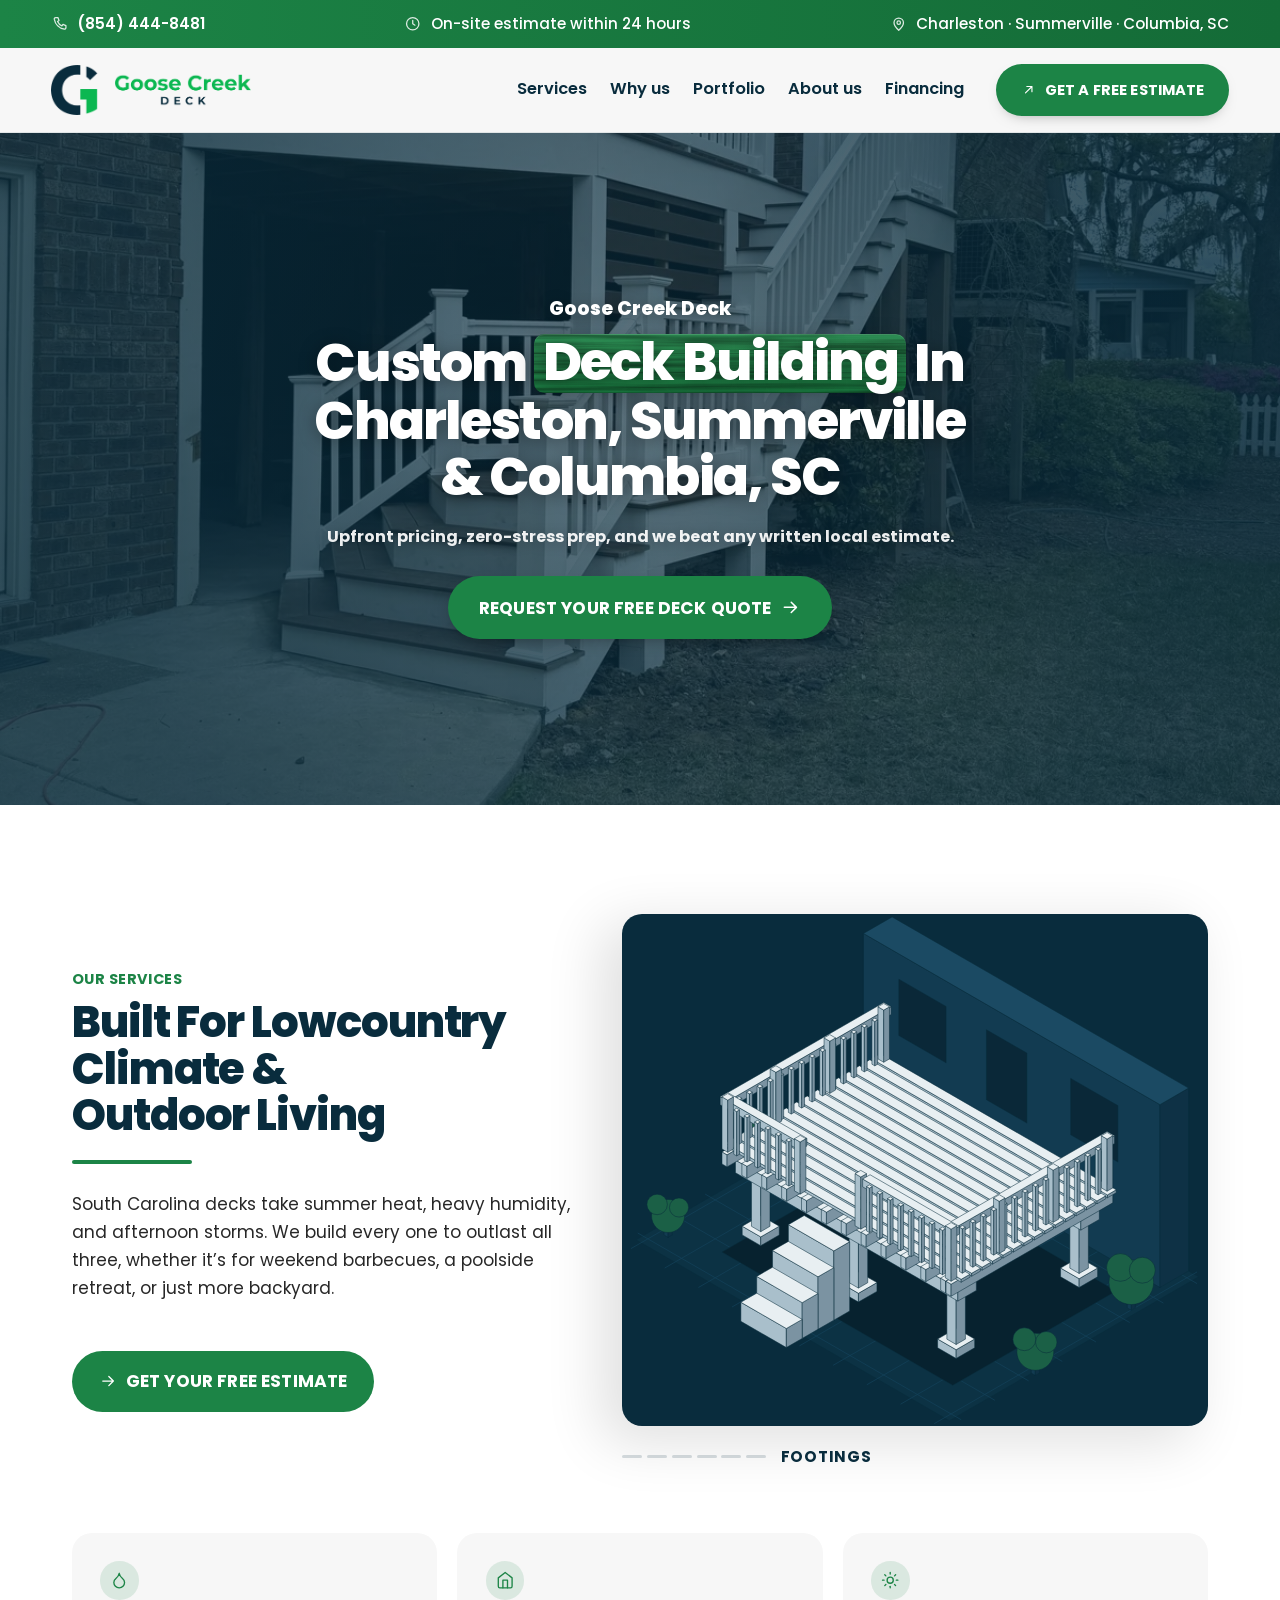
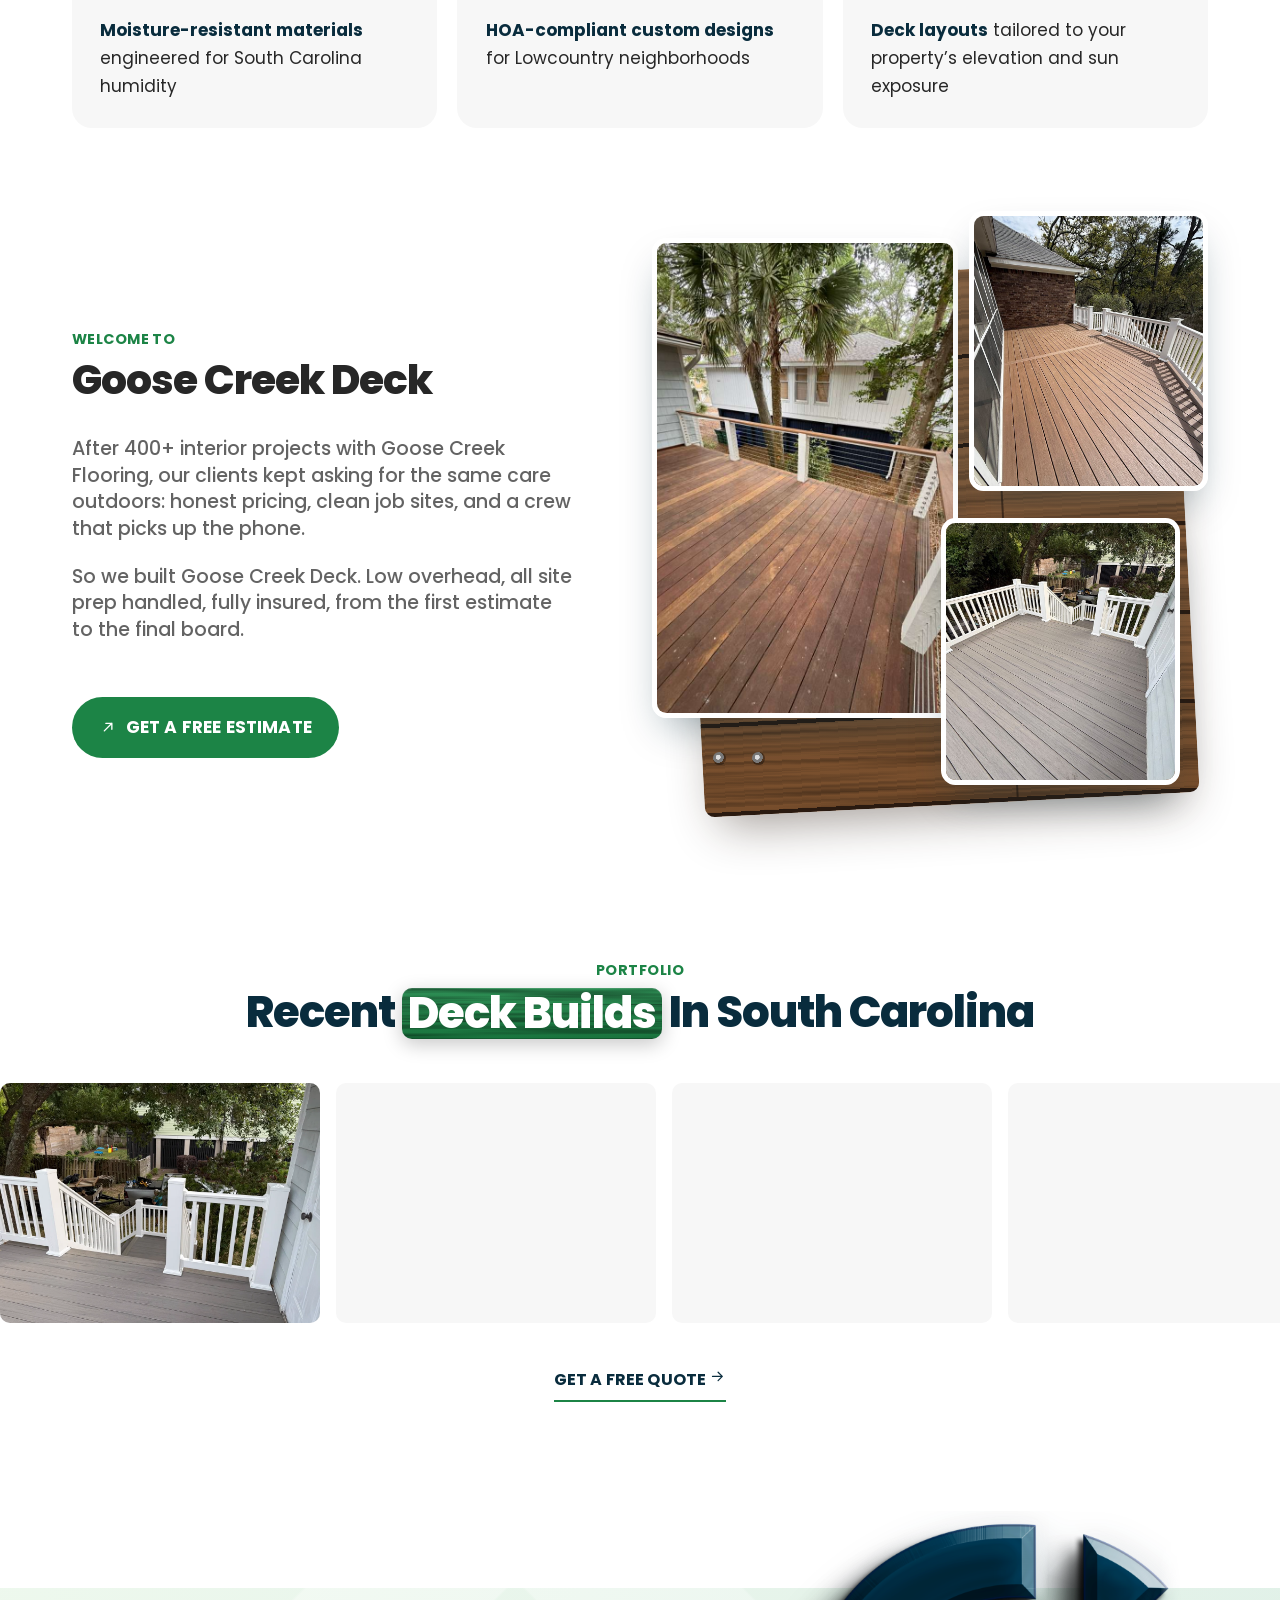
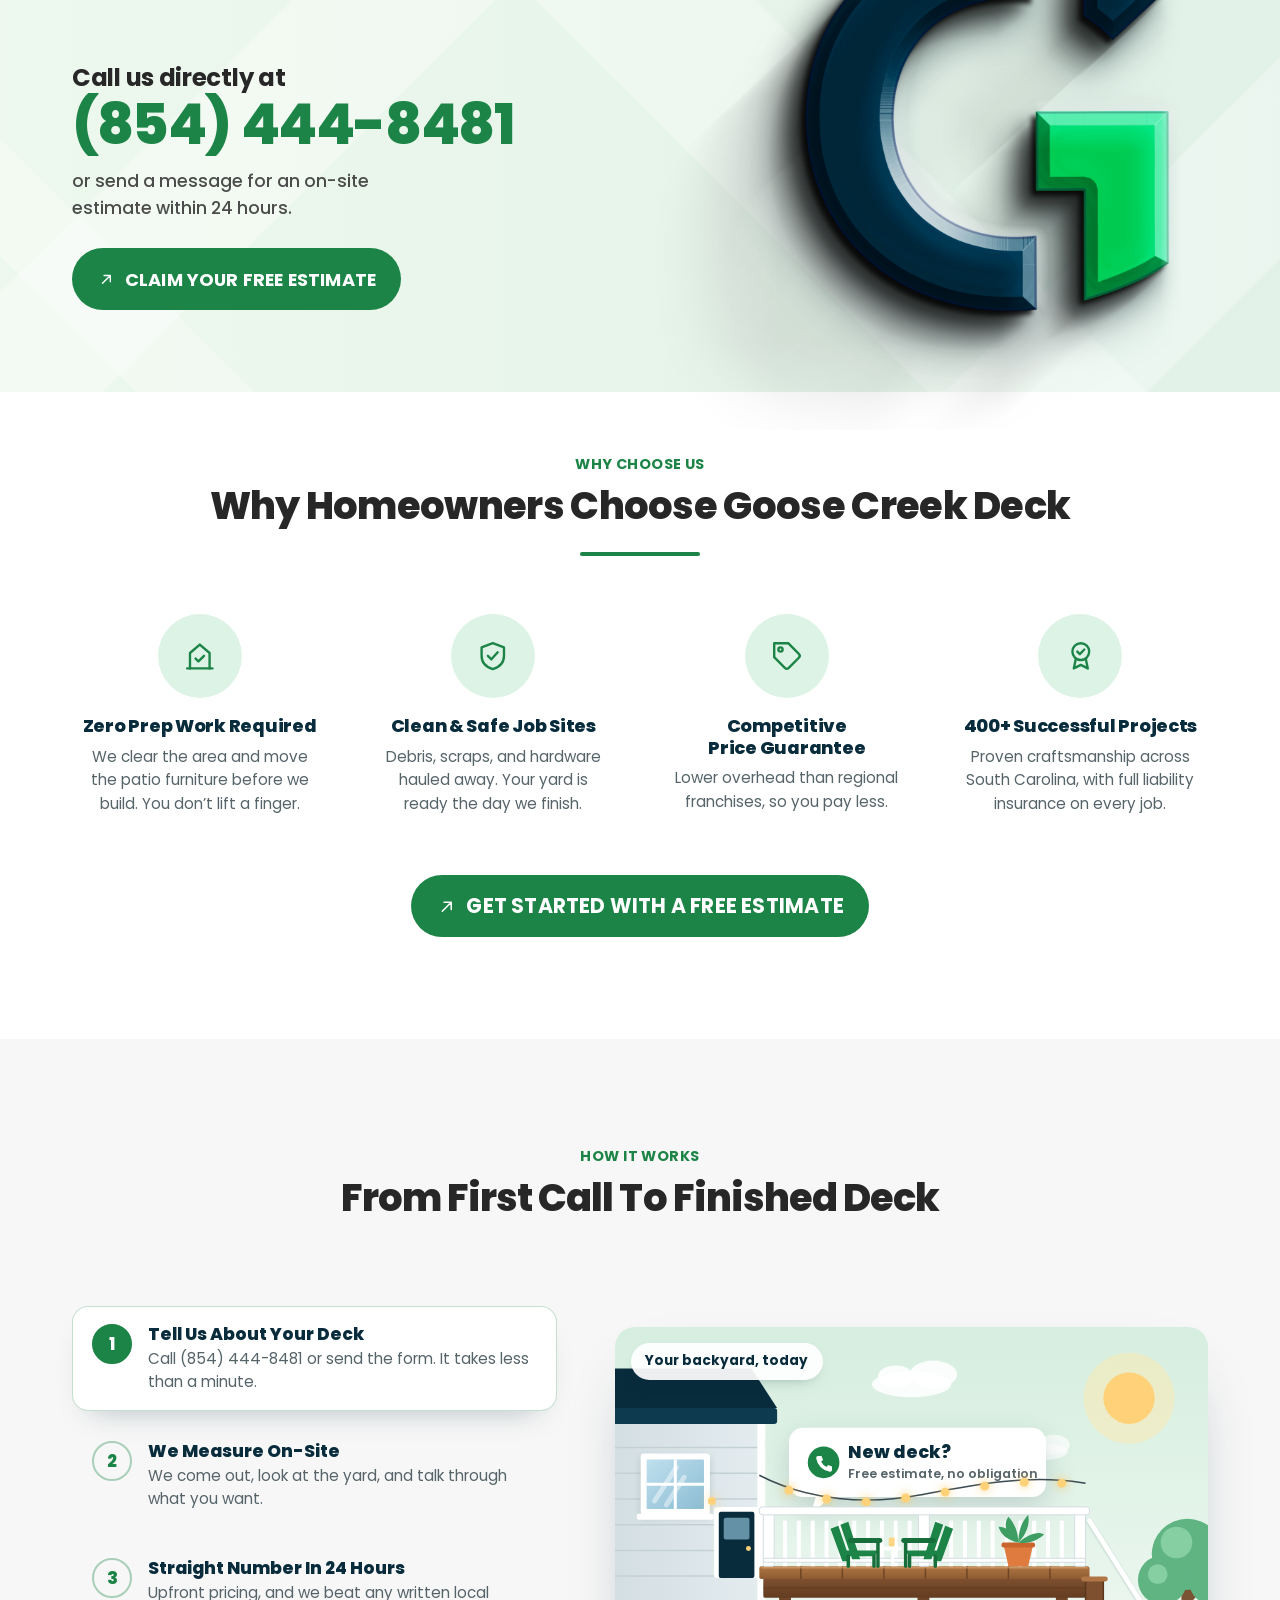
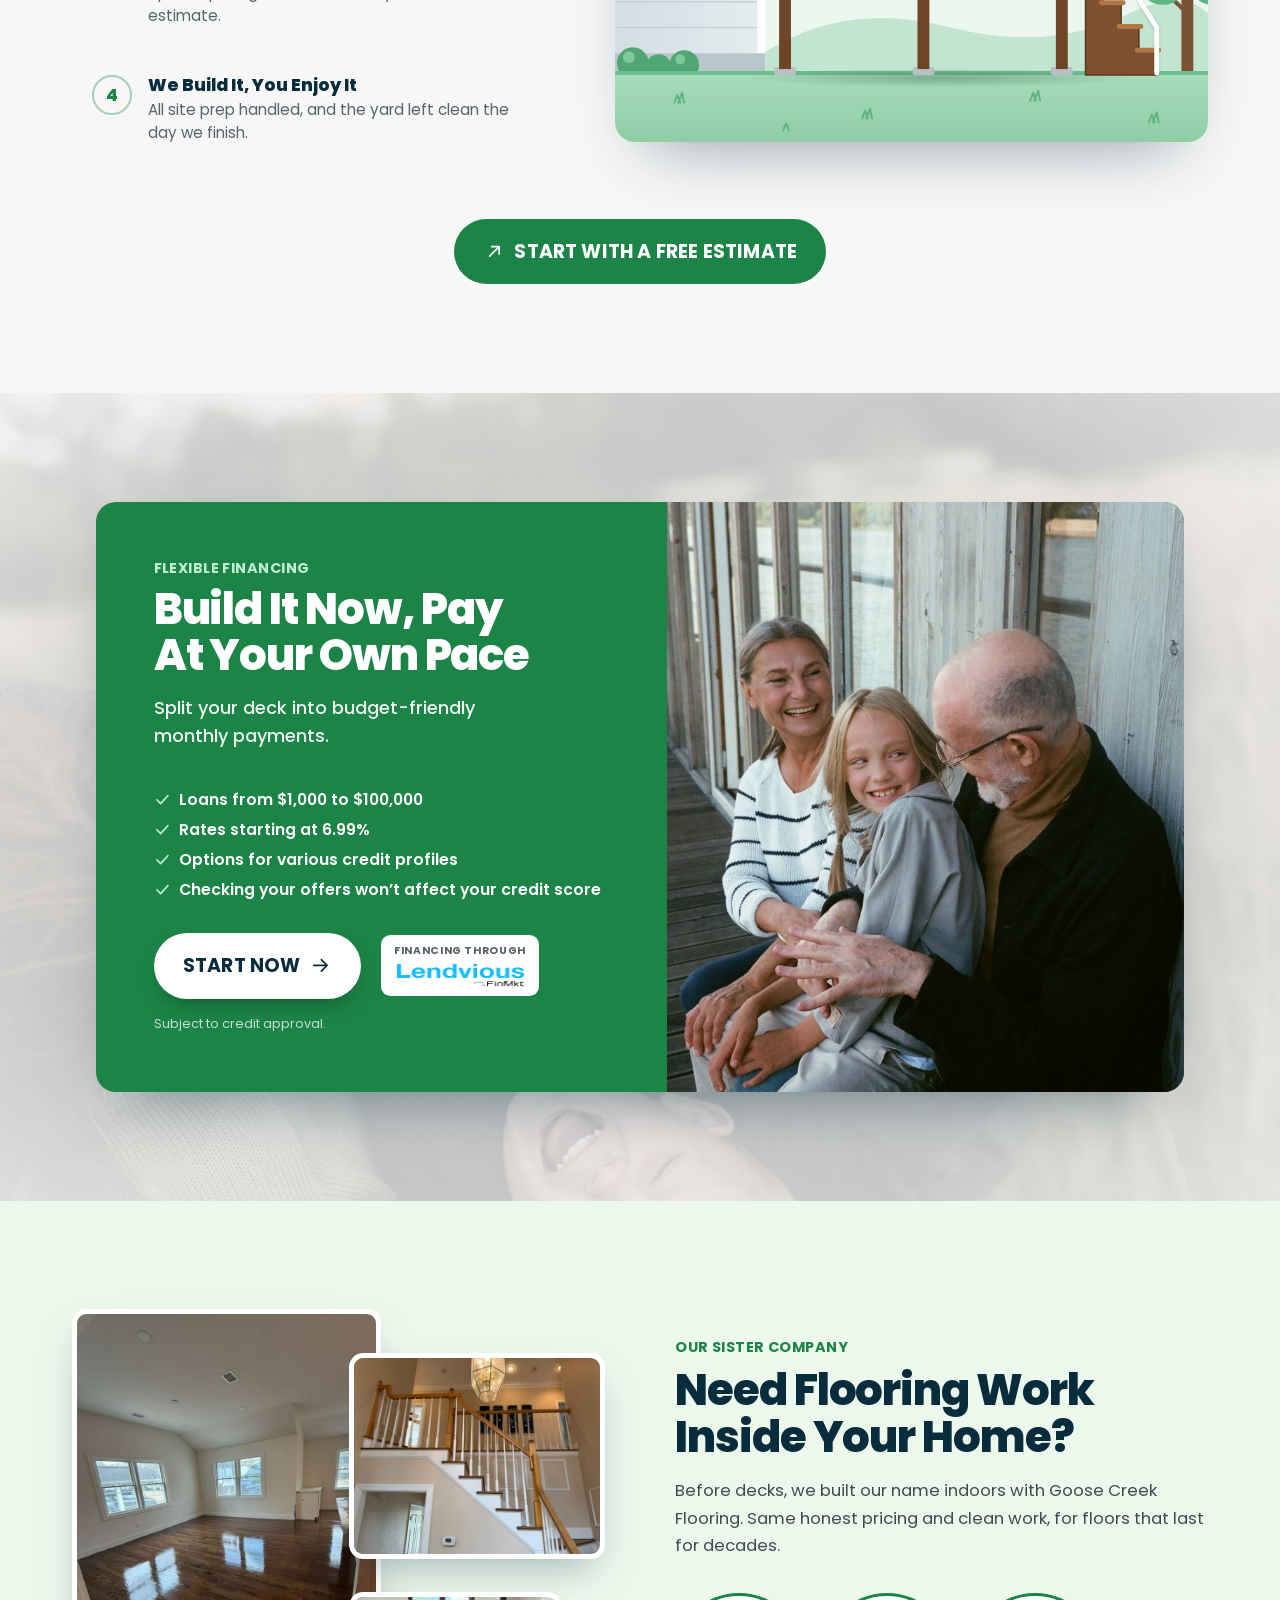
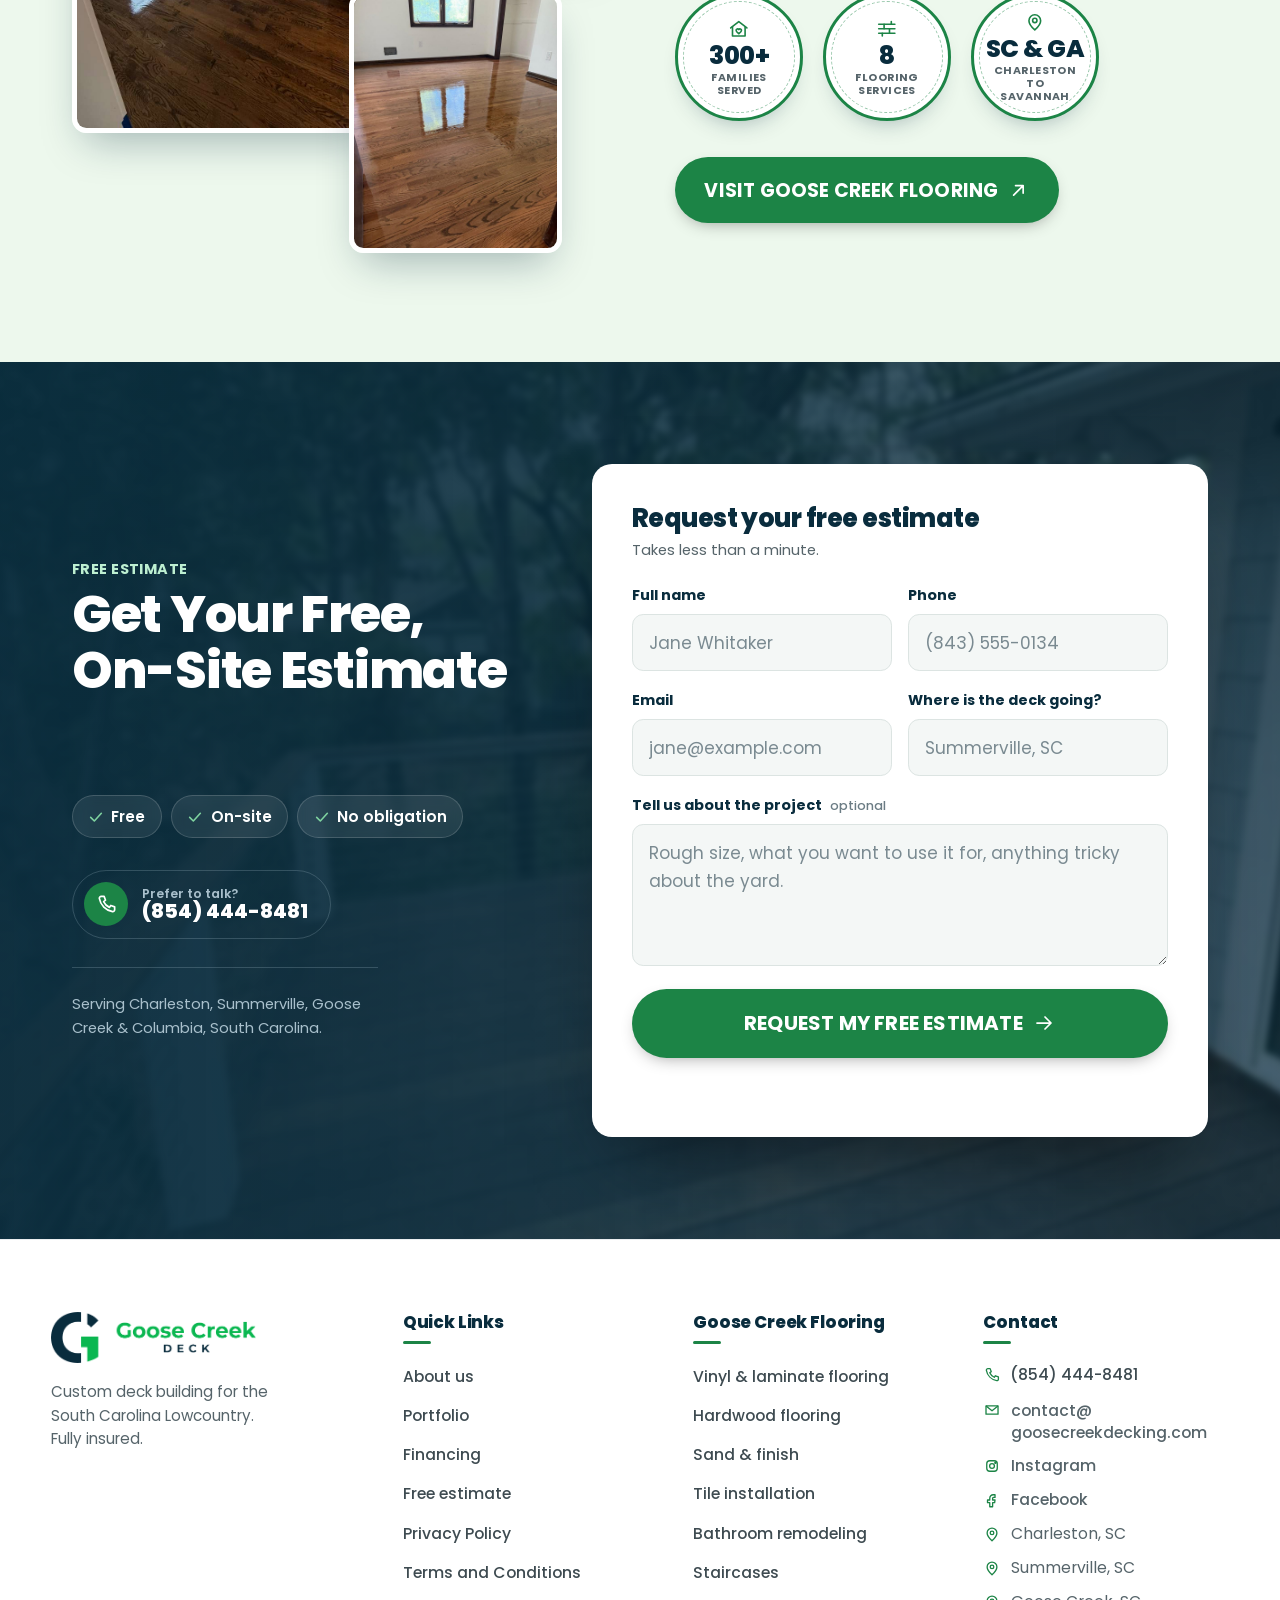
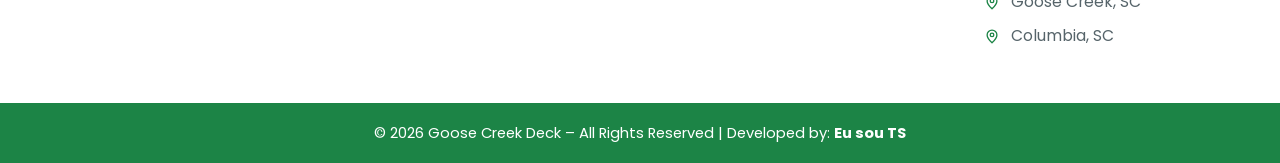
==== commit 6779da75: "Footer: even spacing in the Contact column One gap for every row (phone, email, socials, towns). The" ====
--- a/index.html
+++ b/index.html
@@ -1079,7 +1079,7 @@
         <li>
           <a href="mailto:contact@goosecreekdecking.com">
             <svg class="ico" viewBox="0 0 24 24" aria-hidden="true"><path d="M4 6.5h16v11H4z"/><path d="m4.5 7 7.5 6 7.5-6"/></svg>
-            <span>contact@goosecreekdecking.com</span>
+            <span>contact@<wbr>goosecreekdecking.com</span>
           </a>
         </li>
         <li>
--- a/site.css
+++ b/site.css
@@ -1724,9 +1724,23 @@
 .foot__contact-list { margin-bottom: 1rem; }
 .foot__contact-list a,
 .foot__places li { display: flex; align-items: center; gap: .5rem; color: #56646A; font-size: .98rem; }
-.foot__contact-list a { max-width: 100%; word-break: break-word; }
+.foot__contact-list a { max-width: 100%; }
 .foot__contact-list .ico,
 .foot__places .ico, .foot__tel .ico { color: var(--cta-green); flex: none; }
+
+/* Contact column: one rhythm for every row (phone, email, socials, towns).
+   The .foot__card--contact prefix beats `.foot__card ul { margin: 0 }`,
+   which was swallowing the space between the two lists. Icons sit on the
+   first line so a wrapped email still reads as one row. */
+.foot__card--contact .foot__tel { margin-bottom: .75rem; }
+.foot__card--contact .foot__contact-list,
+.foot__card--contact .foot__places { gap: .75rem; }
+.foot__card--contact .foot__contact-list { margin-bottom: .75rem; }
+.foot__card--contact .foot__contact-list a,
+.foot__card--contact .foot__places li { align-items: flex-start; gap: .6rem; line-height: 1.4; }
+.foot__card--contact .foot__contact-list .ico,
+.foot__card--contact .foot__places .ico { margin-top: .12em; }
+.foot__card--contact .foot__contact-list a span { overflow-wrap: anywhere; }
 
 .foot__base {
   background: var(--cta-green);
